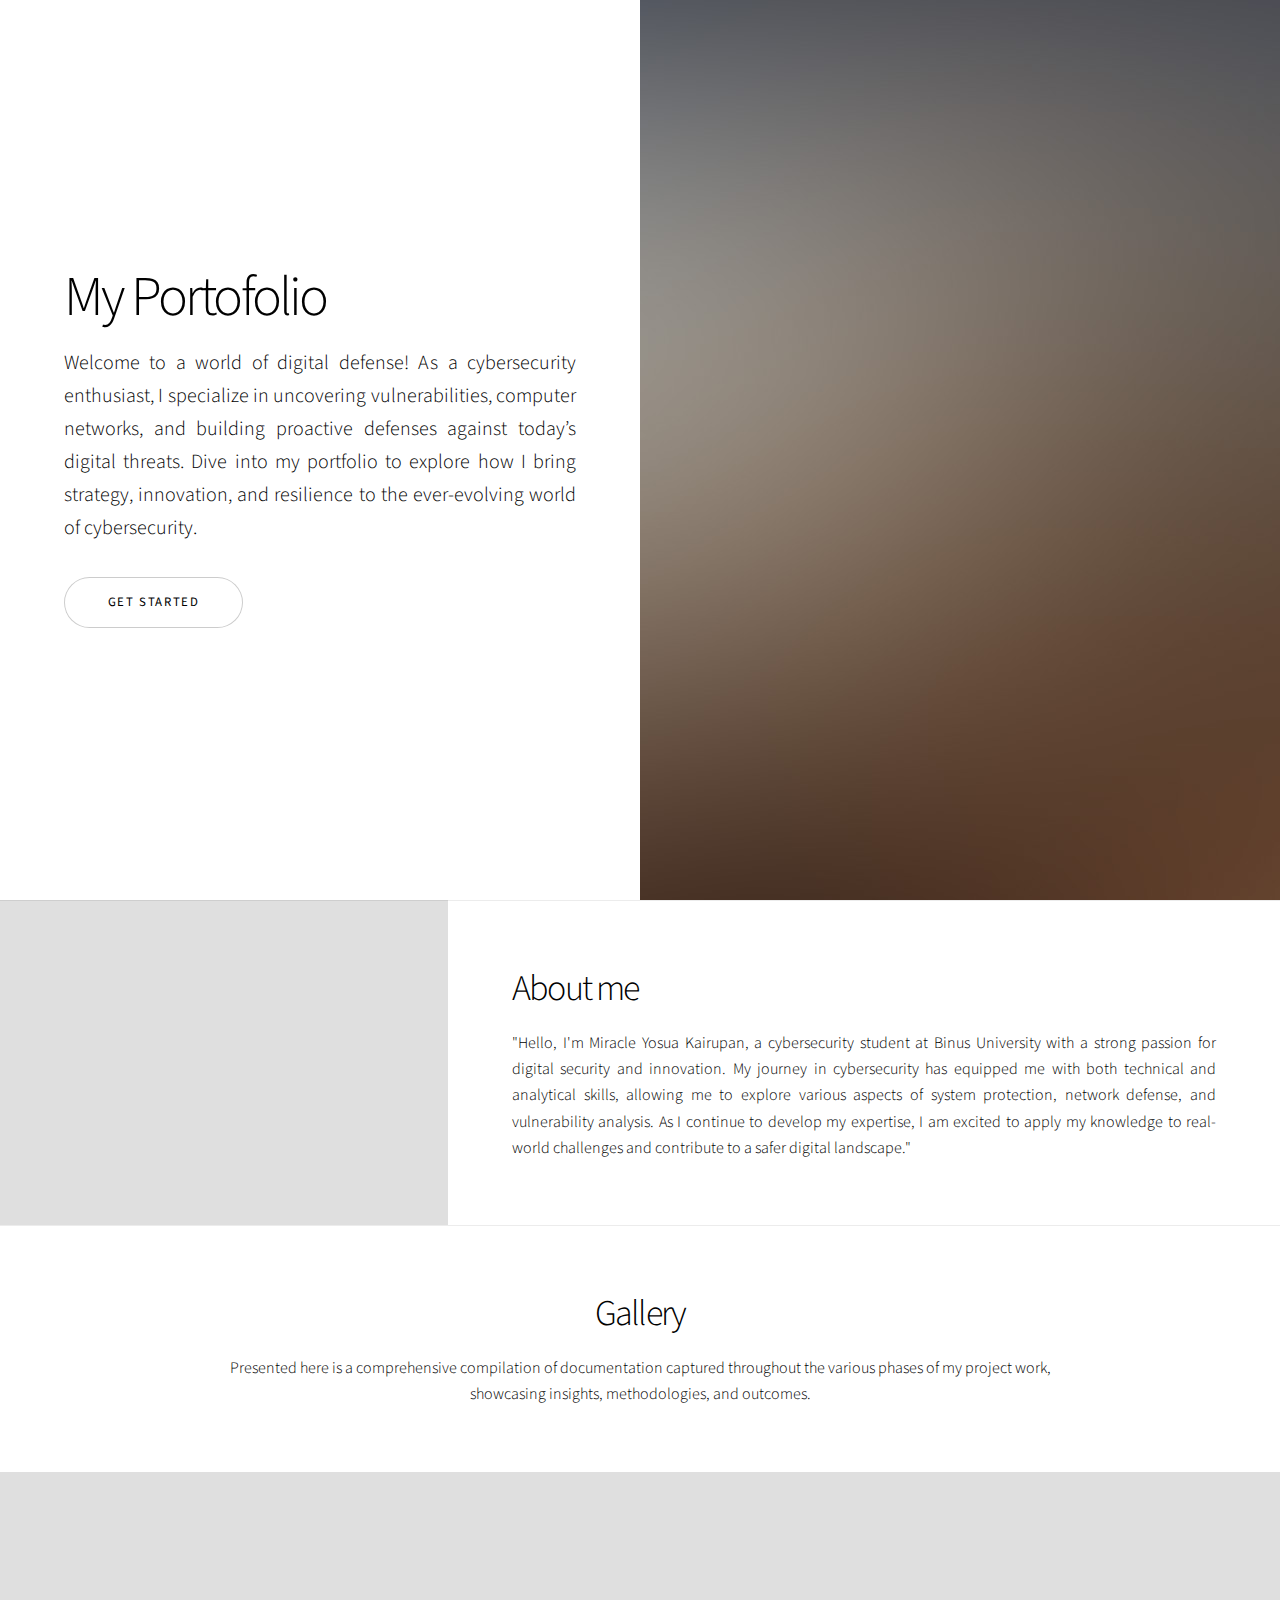
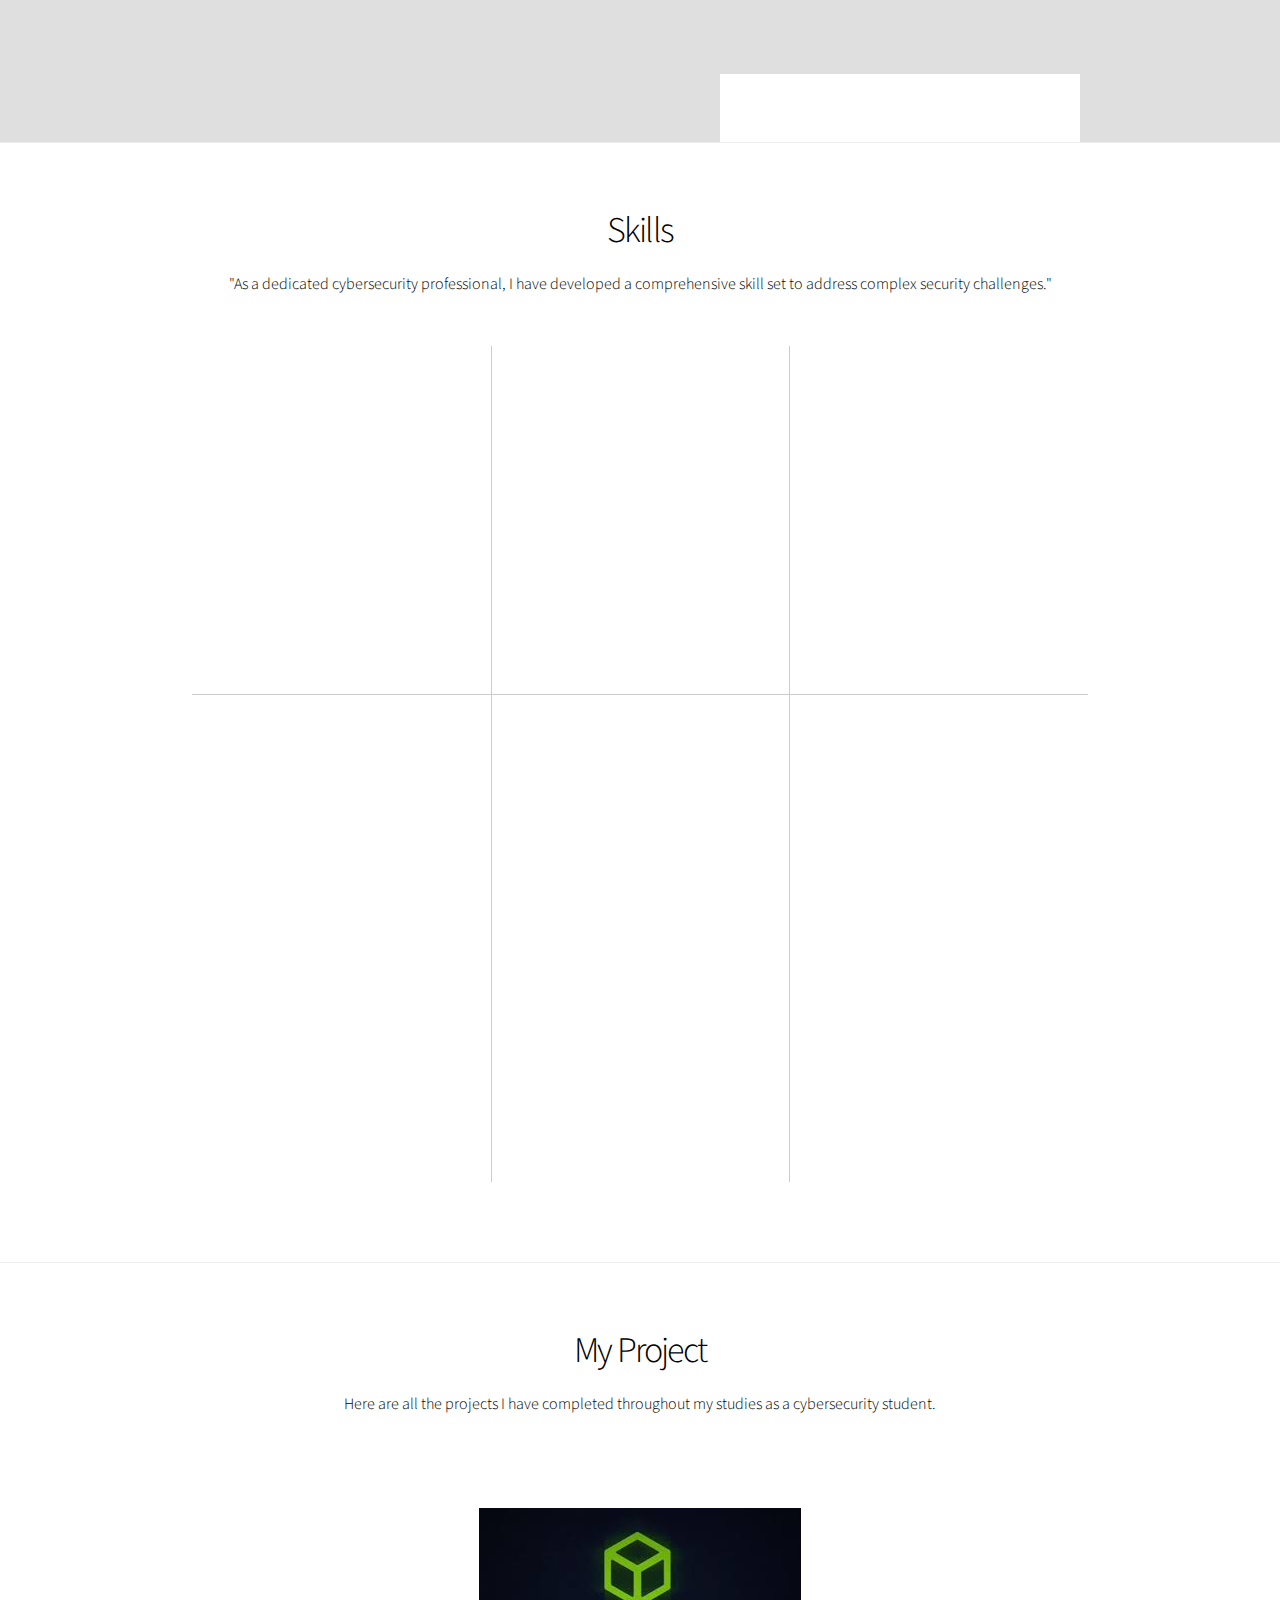
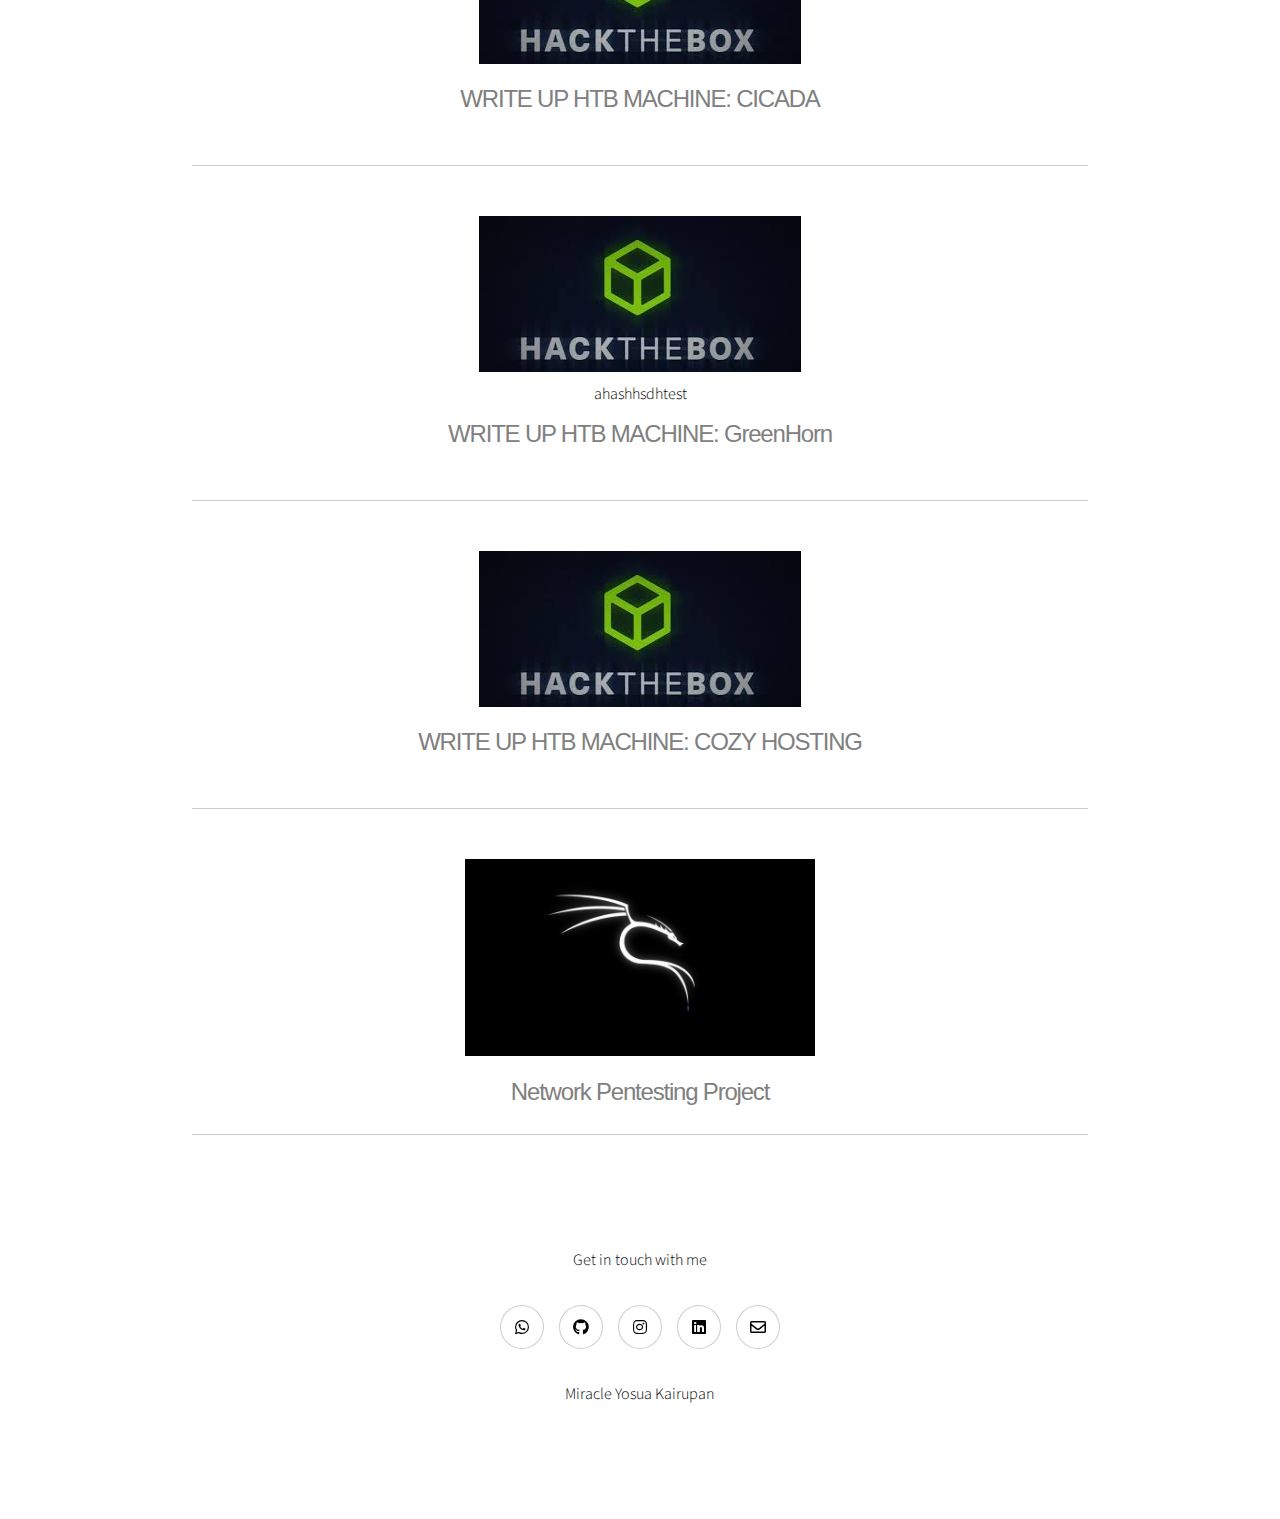
==== index.html @ b4f3b3ef "Update index.html" ====
<!DOCTYPE HTML>

<html>
	<head>
		<title>My Portofolio</title>
		<meta charset="utf-8" />
		<meta name="viewport" content="width=device-width, initial-scale=1, user-scalable=no" />
		<link rel="stylesheet" href="assets/css/main.css" />
		<noscript><link rel="stylesheet" href="assets/css/noscript.css" /></noscript>
	</head>
	<body class="is-preload">

		<!-- Wrapper -->
			<div id="wrapper" class="divided">

				<!-- Banner -->
					<section class="banner style1 orient-left content-align-left image-position-right fullscreen onload-image-fade-in onload-content-fade-right">
						<div class="content">
							<h1>My Portofolio</h1>
							<p class="major" style="text-align: justify;">Welcome to a world of digital defense! As a cybersecurity enthusiast, I specialize in uncovering vulnerabilities, computer networks, and building proactive defenses against today’s digital threats. Dive into my portfolio to explore how I bring strategy, innovation, and resilience to the ever-evolving world of cybersecurity.</p>
							<ul class="actions stacked">
								<li><a href="#first" class="button large wide smooth-scroll-middle">Get Started</a></li>
							</ul>
						</div>
						<div class="image">
							<img src="images/banner.jpg" alt="" />
						</div>
					</section>
					
				
				<!-- Spotlight -->
					<section class="spotlight style1 orient-right content-align-left image-position-center onscroll-image-fade-in" id="first">
						<div class="content">
							<h2>About me</h2>
							<p style="text-align: justify;">"Hello, I'm Miracle Yosua Kairupan, a cybersecurity student at Binus University with a strong passion for digital security and innovation. My journey in cybersecurity has equipped me with both technical and analytical skills, allowing me to explore various aspects of system protection, network defense, and vulnerability analysis. As I continue to develop my expertise, I am excited to apply my knowledge to real-world challenges and contribute to a safer digital landscape." </p>
							
						</div>
						<div class="image" >
							<img src="images/gallery/fulls/IMG_2057.jpeg" alt=""  style="width: 100%; height: 120% auto;"/>
						</div>
					</section>

				<!-- Spotlight
					<section class="spotlight style1 orient-left content-align-left image-position-center onscroll-image-fade-in">
						<div class="content">
							<h2>Spotlight</h2>
							<p>This is also a <strong>Spotlight</strong> element, and it's here because this demo would look a bit empty with just one spotlight. Like all spotlights, you can customize its <span class="demo-controls">appearance with a number of modifiers</span>, as well as assign it an optional <code>onload</code> or <code>onscroll</code> transition modifier (<a href="#reference-spotlight">details</a>).</p>
							<ul class="actions stacked">
								<li><a href="#" class="button">Learn More</a></li>
							</ul>
						</div>
						<div class="image">
							<img src="images/spotlight02.jpg" alt="" />
						</div>
					</section> -->

				<!-- Spotlight
					<section class="spotlight style1 orient-right content-align-left image-position-center onscroll-image-fade-in">
						<div class="content">
							<h2>Spotlight</h2>
							<p>And yes, this is another <strong>Spotlight</strong> element, and it's also here because I need to fill a bit of space. Naturally, like any other spotlight, you can customize its <span class="demo-controls">appearance with a number of modifiers</span>, as well as assign it an optional <code>onload</code> or <code>onscroll</code> transition modifier (<a href="#reference-spotlight">details</a>).</p>
							<ul class="actions stacked">
								<li><a href="#" class="button">Learn More</a></li>
							</ul>
						</div>
						<div class="image">
							<img src="images/spotlight03.jpg" alt="" />
						</div>
					</section> -->

				<!-- Gallery -->
					<section class="wrapper style1 align-center">
						<div class="inner">
							<h2>Gallery</h2>
							<p>Presented here is a comprehensive compilation of documentation captured throughout the various phases of my project work, showcasing insights, methodologies, and outcomes.</p>
						</div>

						<!-- Gallery -->
							<div class="gallery style2 medium lightbox onscroll-fade-in">
								<article>
									<a href="images/gallery/fulls/gallery1.jpg" class="image">
										<img src="images/gallery/fulls/gallery1.jpg" alt="" />
									</a>
									<div class="caption">
										<h3>Gelachi</h3>
										<p>Entrepreneur selling mochi gelato products</p>
										<ul class="actions fixed">
											<li><span class="button small">Details</span></li>
										</ul>
									</div>
								</article>
								<article>
									<a href="images/gallery/fulls/gallery2.jpg" class="image">
										<img src="images/gallery/fulls/gallery2.jpg" alt="" />
									</a>
									<div class="caption">
										<h3>Visit to an orphanage.</h3>
										<p>Visiting an orphanage as a form of community service.</p>
										<ul class="actions fixed">
											<li><span class="button small">Details</span></li>
										</ul>
									</div>
								</article>
								<article>
									<a href="images/gallery/fulls/gallery3.jpg" class="image">
										<img src="images/gallery/fulls/gallery3.jpg" alt="" />
									</a>
									<div class="caption">
										<h3>Company Visit</h3>
										<p>Company visit to a cybersecurity company</p>
										<ul class="actions fixed">
											<li><span class="button small">Details</span></li>
										</ul>
									</div>
								</article>
								<article>
									<a href="images/gallery/fulls/gallery4.jpg" class="image">
										<img src="images/gallery/fulls/gallery4.jpg" alt="" />
									</a>
									<div class="caption">
										<h3>Planting a tree</h3>
										<p>Planting trees as a form of love for nature and the community."</p>
										<ul class="actions fixed">
											<li><span class="button small">Details</span></li>
										</ul>
									</div>
								</article>
								<article>
									<a href="images/gallery/fulls/gallery5.jpg" class="image">
										<img src="images/gallery/fulls/gallery5.jpg" alt="" />
									</a>
									<div class="caption">
										<h3>Church service.</h3>
										<p>Serving in the church as a choir.</p>
										<ul class="actions fixed">
											<li><span class="button small">Details</span></li>
										</ul>
									</div>
								</article>
								<article>
									<a href="images/gallery/fulls/gallery6.jpg" class="image">
										<img src="images/gallery/fulls/gallery6.jpg" alt="" />
									</a>
									<div class="caption">
										<h3>Teaching</h3>
										<p>Teaching important values for future generations.</p>
										<ul class="actions fixed">
											<li><span class="button small">Details</span></li>
										</ul>
									</div>
								</article>
								<article>
									<a href="images/gallery/fulls/gallery7.jpg" class="image">
										<img src="images/gallery/fulls/gallery7.jpg" alt="" />
									</a>
									<div class="caption">
										<h3>Playing and learning together</h3>
										<p>Playing while instilling important moral values for the younger generation</p>
										<ul class="actions fixed">
											<li><span class="button small">Details</span></li>
										</ul>
									</div>
								</article>
								
								<article>
									<a href="images/gallery/fulls/gallery10.jpg" class="image">
										<img src="images/gallery/fulls/gallery10.jpg" alt="" />
									</a>
									<div class="caption">
										<h3>Bonding with friends from the CyberSecurity major</h3>
										<p>Engaging in bonding activities to strengthen the sense of solidarity among cybersecurity students</p>
										<ul class="actions fixed">
											<li><span class="button small">Details</span></li>
										</ul>
									</div>
								</article>

							</article>
								
														
								
								
							</div>

					</section>

				<!-- Items -->
					<section class="wrapper style1 align-center">
						<div class="inner">
							<h2>Skills</h2>
							<p>"As a dedicated cybersecurity professional, I have developed a comprehensive skill set to address complex security challenges."</p>
							<div class="items style1 medium onscroll-fade-in">

								<section>
									<span class="icon solid style2 major fa-desktop"></span>
									<h3>C,Python,Java language</h3>
									<p >"I possess strong proficiency in C, Java, and Python, leveraging these languages to develop efficient and robust solutions across various applications."</p>
								</section>
								<section>
									<span class="icon solid style2 major fa-cog"></span>
									<h3>Penetration Testing</h3>
									<p>"I have a proffesional skill in advanced penetration testing, effectively identifying and exploiting system vulnerabilities to strengthen security."</p>
								</section>
								<section>
									<span class="icon solid style2 major fa-wifi"></span>
									<h3>Network</h3>
									<p>"I have strong skills in computer network setup and a deep understanding of network operations, enabling me to design, implement, and manage complex systems effectively."</p>
								</section>
								<section>
									<span class="icon style2 major fa-gem"></span>
									<h3>Teamwork and Verbal Communication</h3>
									<p>"I excel in teamwork and verbal communication, effectively collaborating with diverse teams to achieve common goals. My ability to articulate ideas clearly and listen actively fosters a positive working environment, ensuring that all team members are engaged and valued in the decision-making process."</p>
								</section>
								<section>
									<span class="icon solid style2 major fa-save"></span>
									<h3>Software Security</h3>
									<p>"I possess strong skills and knowledge in software security, enabling me to assess, enhance, and safeguard software systems against potential threats effectively."</p>
								</section>
								<section>
									<span class="icon solid style2 major fa-chart-bar"></span>
									<h3>Project Management</h3>
									<p>"My expertise includes scope management, scheduling, resource allocation, and risk assessment. Additionally, i also have additional proficiency in communication, problem-solving, and adaptability, ensuring that teams stay aligned on goals, meet deadlines, and maintain budgets."</p>
								</section>
							</div>
						</div>
					</section>

				<!-- Additional Elements -->
					<section class="wrapper style1 align-center">
						<div class="inner">
							<h2>My Project</h2>
							<p>Here are all the projects I have completed throughout my studies as a cybersecurity student.</p>
							<div class="index align-left">
									<section>
						
										<div class="content">
											<div style="display: flex; flex-direction: column; align-items: center; padding: 10px; max-width: 100%;">
												<!-- htb cicada -->
												<a href="https://binusianorg-my.sharepoint.com/personal/miracle_kairupan_binus_ac_id/_layouts/15/guestaccess.aspx?share=EY-IX2ghVjpKp22mNHtfgX8B5BSy7SUT2Y-U6Cub_BLH_Q&e=fTLo5d" style="text-align: center;">
													<img style="width: 100%; max-width: 350px; height: auto;" src="images/gallery/fulls/download.jpeg" alt="">
												</a>
												<span style="margin-top: 10px; text-align: center;">
													<h2 style="color: gray; font-size: 24px; font-family: sans-serif; margin: 0;">WRITE UP HTB MACHINE: CICADA</h2>
												</span>
											</div>
										
											<hr>
											
											<div style="display: flex; flex-direction: column; align-items: center; padding: 10px; max-width: 100%;">
												<!-- htb greenhorn -->
												<a href="https://binusianorg-my.sharepoint.com/personal/miracle_kairupan_binus_ac_id/Documents/Netpentesting-project/AOL%20Network%20penetration%20testing%20Group%209-20241027101326.pdf?csf=1&web=1&e=ArAdVY" style="text-align: center;">
												<!-- change this^ -->
													<img style="width: 100%; max-width: 350px; height: auto;" src="images/gallery/fulls/download.jpeg" alt="">
												</a>
												<div>ahashhsdhtest</div>
												<span style="margin-top: 10px; text-align: center;">
													<h2 style="color: gray; font-size: 24px; font-family: sans-serif; margin: 0;">WRITE UP HTB MACHINE: GreenHorn</h2>
												</span>
											</div>

											<hr>
											
											<div style="display: flex; flex-direction: column; align-items: center; padding: 10px; max-width: 100%;">
												<!-- htb cozy -->
												<a href="https://binusianorg-my.sharepoint.com/personal/miracle_kairupan_binus_ac_id/Documents/WriteUp%20HTB/WriteUp%20Cozy%20Hosting%20ekel.pdf?csf=1&web=1&e=izm4UZ" style="text-align: center;">
												<!-- change this^ -->
													<img style="width: 100%; max-width: 350px; height: auto;" src="images/gallery/fulls/download.jpeg" alt="">
												</a>
												<span style="margin-top: 10px; text-align: center;">
													<h2 style="color: gray; font-size: 24px; font-family: sans-serif; margin: 0;">WRITE UP HTB MACHINE: COZY HOSTING</h2>
												</span>
											</div>
											
											<hr>
											
											<div style="display: flex; flex-direction: column; align-items: center; padding: 10px; max-width: 100%;">
												<!-- pentes -->
												<a href="https://binusianorg-my.sharepoint.com/personal/miracle_kairupan_binus_ac_id/Documents/Netpentesting-project/AOL%20Network%20penetration%20testing%20Group%209-20241027101326.pdf?csf=1&web=1&e=ArAdVY" style="text-align: center;">
												<!-- change this^ -->
													<img style="width: 100%; max-width: 350px; height: auto;" src="images/gallery/fulls/kali.jpg" alt="">
												</a>
												<span style="margin-top: 10px; text-align: center;">
													<h2 style="color: gray; font-size: 24px; font-family: sans-serif; margin: 0;">Network Pentesting Project</h2>
												</span>
											</div>
											
											
											

											
											
										</div>
									</section>

								

				<!-- Footer -->
					<footer class="wrapper style1 align-center">
						<div class="inner">
							<p>Get in touch with me</p>
							<ul class="icons">
								<li><a href="http://wa.me/6282312232326" class="icon brands style2 fa-whatsapp"><span class="label">Whatsapp</span></a></li>
								<li><a href="https://github.com/kudasekarat"class="icon brands style2 fa-github"><span class="label">Github</span></a></li>
								<li><a href="http://instagram.com/ekelkairupan" class="icon brands style2 fa-instagram"><span class="label">Instagram</span></a></li>
								<li><a href="https://id.linkedin.com/in/miracle-yosua-kairupan" class="icon brands style2 fa-linkedin"><span class="label">LinkedIn</span></a></li>
								<li><a href="https://mail.google.com/mail/?view=cm&fs=1&to=ekelcool08@gmail.com" class="icon style2 fa-envelope"><span class="label">Email</span></a></li>
							</ul>
							 <p>Miracle Yosua Kairupan</p>
						</div>
					</footer>

			</div>

		<!-- Scripts -->
			<script src="assets/js/jquery.min.js"></script>
			<script src="assets/js/jquery.scrollex.min.js"></script>
			<script src="assets/js/jquery.scrolly.min.js"></script>
			<script src="assets/js/browser.min.js"></script>
			<script src="assets/js/breakpoints.min.js"></script>
			<script src="assets/js/util.js"></script>
			<script src="assets/js/main.js"></script>

		<!-- Note: Only needed for demo purposes. Delete for production sites. -->
			<script src="assets/js/demo.js"></script>

	</body>
</html>
---- assets/css/main.css ----
@import url(fontawesome-all.min.css);
@import url("https://fonts.googleapis.com/css?family=Source+Sans+Pro:300,300i,400,400i");

/*
	Story by HTML5 UP
	html5up.net | @ajlkn
	Free for personal and commercial use under the CCA 3.0 license (html5up.net/license)
*/

html, body, div, span, applet, object,
iframe, h1, h2, h3, h4, h5, h6, p, blockquote,
pre, a, abbr, acronym, address, big, cite,
code, del, dfn, em, img, ins, kbd, q, s, samp,
small, strike, strong, sub, sup, tt, var, b,
u, i, center, dl, dt, dd, ol, ul, li, fieldset,
form, label, legend, table, caption, tbody,
tfoot, thead, tr, th, td, article, aside,
canvas, details, embed, figure, figcaption,
footer, header, hgroup, menu, nav, output, ruby,
section, summary, time, mark, audio, video {
	margin: 0;
	padding: 0;
	border: 0;
	font-size: 100%;
	font: inherit;
	vertical-align: baseline;}

article, aside, details, figcaption, figure,
footer, header, hgroup, menu, nav, section {
	display: block;}

body {
	line-height: 1;
}

ol, ul {
	list-style: none;
}

blockquote, q {
	quotes: none;
}

	blockquote:before, blockquote:after, q:before, q:after {
		content: '';
		content: none;
	}

table {
	border-collapse: collapse;
	border-spacing: 0;
}

body {
	-webkit-text-size-adjust: none;
}

mark {
	background-color: transparent;
	color: inherit;
}

input::-moz-focus-inner {
	border: 0;
	padding: 0;
}

input, select, textarea {
	-moz-appearance: none;
	-webkit-appearance: none;
	-ms-appearance: none;
	appearance: none;
}

/* Basic */

	@-ms-viewport {
		width: device-width;
	}

	body {
		-ms-overflow-style: scrollbar;
	}

	@media screen and (max-width: 480px) {

		html, body {
			min-width: 320px;
		}

	}

	html {
		box-sizing: border-box;
	}

	*, *:before, *:after {
		box-sizing: inherit;
	}

	body {
		background: #ffffff;
	}

		body.is-preload *, body.is-preload *:before, body.is-preload *:after {
			-moz-animation: none !important;
			-webkit-animation: none !important;
			-ms-animation: none !important;
			animation: none !important;
			-moz-transition: none !important;
			-webkit-transition: none !important;
			-ms-transition: none !important;
			transition: none !important;
		}

/* Type */

	html {
		font-size: 18pt;
	}

		@media screen and (max-width: 1680px) {

			html {
				font-size: 14pt;
			}

		}

		@media screen and (max-width: 1280px) {

			html {
				font-size: 12pt;
			}

		}

		@media screen and (max-width: 736px) {

			html {
				font-size: 11pt;
			}

		}

		@media screen and (max-width: 360px) {

			html {
				font-size: 10pt;
			}

		}

	body {
		background-color: #ffffff;
		color: #000000;
	}

	body, input, select, textarea {
		font-family: "Source Sans Pro", Helvetica, sans-serif;
		font-size: 1rem;
		font-weight: 300;
		line-height: 1.65;
	}

	a {
		-moz-transition: color 0.2s ease-in-out;
		-webkit-transition: color 0.2s ease-in-out;
		-ms-transition: color 0.2s ease-in-out;
		transition: color 0.2s ease-in-out;
		text-decoration: underline;
	}

		a:hover {
			text-decoration: none;
		}

	strong, b {
		font-weight: 400;
	}

	em, i {
		font-style: italic;
	}

	p {
		margin: 0 0 2rem 0;
	}

		p.major {
			font-size: 1.25rem;
		}

	h1, h2, h3, h4, h5, h6 {
		font-weight: 300;
		line-height: 1.375;
		letter-spacing: -0.05em;
		margin: 0 0 1rem 0;
	}

		h1 a, h2 a, h3 a, h4 a, h5 a, h6 a {
			color: inherit;
			text-decoration: none;
		}

	h1 {
		font-size: 3.5rem;
		line-height: 1.2;
	}

	h2 {
		font-size: 2.25rem;
	}

	h3 {
		font-size: 1.5rem;
	}

	h4 {
		font-size: 1.1rem;
	}

	h5 {
		font-size: 0.9rem;
	}

	h6 {
		font-size: 0.7rem;
	}

	sub {
		font-size: 0.8rem;
		position: relative;
		top: 0.5rem;
	}

	sup {
		font-size: 0.8rem;
		position: relative;
		top: -0.5rem;
	}

	blockquote {
		border-left: solid 4px;
		font-style: italic;
		margin: 0 0 2rem 0;
		padding: 0.5rem 0 0.5rem 2rem;
	}

	code {
		border-radius: 4px;
		font-family: "Courier New", monospace;
		font-size: 0.9em;
		margin: 0 0.25rem;
		padding: 0.25rem 0.325rem;
	}

	pre {
		-webkit-overflow-scrolling: touch;
		font-family: "Courier New", monospace;
		font-size: 0.9em;
		margin: 0 0 2rem 0;
	}

		pre code {
			display: block;
			line-height: 1.5;
			padding: 0.75rem 1rem;
			overflow-x: auto;
		}

	hr {
		border: 0;
		border-bottom: solid 1px;
		margin: 2.5rem 0;
	}

		hr.major {
			margin: 3.5rem 0;
		}

	.align-left {
		text-align: left;
	}

	.align-center {
		text-align: center;
	}

	.align-right {
		text-align: right;
	}

	@media screen and (max-width: 736px) {

		p.major {
			font-size: 1.1rem;
		}

		h1 {
			font-size: 2.5rem;
		}

		h2 {
			font-size: 2rem;
		}

		h3 {
			font-size: 1.25rem;
		}

		h4 {
			font-size: 1rem;
		}

	}

	input, select, textarea {
		color: #000000;
	}

	a {
		color: #000000;
	}

		a:hover {
			color: #47D3E5;
		}

	strong, b {
		color: #000000;
	}

	h1, h2, h3, h4, h5, h6 {
		color: #000000;
	}

	blockquote {
		border-left-color: rgba(0, 0, 0, 0.2);
	}

	code {
		background: rgba(0, 0, 0, 0.05);
		border-color: rgba(0, 0, 0, 0.2);
	}

	hr {
		border-bottom-color: rgba(0, 0, 0, 0.2);
	}

/* Row */

	.row {
		display: flex;
		flex-wrap: wrap;
		box-sizing: border-box;
		align-items: stretch;
	}

		.row > * {
			box-sizing: border-box;
		}

		.row.gtr-uniform > * > :last-child {
			margin-bottom: 0;
		}

		.row.aln-left {
			justify-content: flex-start;
		}

		.row.aln-center {
			justify-content: center;
		}

		.row.aln-right {
			justify-content: flex-end;
		}

		.row.aln-top {
			align-items: flex-start;
		}

		.row.aln-middle {
			align-items: center;
		}

		.row.aln-bottom {
			align-items: flex-end;
		}

		.row > .imp {
			order: -1;
		}

		.row > .col-1 {
			width: 8.33333%;
		}

		.row > .off-1 {
			margin-left: 8.33333%;
		}

		.row > .col-2 {
			width: 16.66667%;
		}

		.row > .off-2 {
			margin-left: 16.66667%;
		}

		.row > .col-3 {
			width: 25%;
		}

		.row > .off-3 {
			margin-left: 25%;
		}

		.row > .col-4 {
			width: 33.33333%;
		}

		.row > .off-4 {
			margin-left: 33.33333%;
		}

		.row > .col-5 {
			width: 41.66667%;
		}

		.row > .off-5 {
			margin-left: 41.66667%;
		}

		.row > .col-6 {
			width: 50%;
		}

		.row > .off-6 {
			margin-left: 50%;
		}

		.row > .col-7 {
			width: 58.33333%;
		}

		.row > .off-7 {
			margin-left: 58.33333%;
		}

		.row > .col-8 {
			width: 66.66667%;
		}

		.row > .off-8 {
			margin-left: 66.66667%;
		}

		.row > .col-9 {
			width: 75%;
		}

		.row > .off-9 {
			margin-left: 75%;
		}

		.row > .col-10 {
			width: 83.33333%;
		}

		.row > .off-10 {
			margin-left: 83.33333%;
		}

		.row > .col-11 {
			width: 91.66667%;
		}

		.row > .off-11 {
			margin-left: 91.66667%;
		}

		.row > .col-12 {
			width: 100%;
		}

		.row > .off-12 {
			margin-left: 100%;
		}

		.row.gtr-0 {
			margin-top: 0;
			margin-left: 0rem;
		}

			.row.gtr-0 > * {
				padding: 0 0 0 0rem;
			}

			.row.gtr-0.gtr-uniform {
				margin-top: 0rem;
			}

				.row.gtr-0.gtr-uniform > * {
					padding-top: 0rem;
				}

		.row.gtr-25 {
			margin-top: 0;
			margin-left: -0.5rem;
		}

			.row.gtr-25 > * {
				padding: 0 0 0 0.5rem;
			}

			.row.gtr-25.gtr-uniform {
				margin-top: -0.5rem;
			}

				.row.gtr-25.gtr-uniform > * {
					padding-top: 0.5rem;
				}

		.row.gtr-50 {
			margin-top: 0;
			margin-left: -1rem;
		}

			.row.gtr-50 > * {
				padding: 0 0 0 1rem;
			}

			.row.gtr-50.gtr-uniform {
				margin-top: -1rem;
			}

				.row.gtr-50.gtr-uniform > * {
					padding-top: 1rem;
				}

		.row {
			margin-top: 0;
			margin-left: -2rem;
		}

			.row > * {
				padding: 0 0 0 2rem;
			}

			.row.gtr-uniform {
				margin-top: -2rem;
			}

				.row.gtr-uniform > * {
					padding-top: 2rem;
				}

		.row.gtr-150 {
			margin-top: 0;
			margin-left: -3rem;
		}

			.row.gtr-150 > * {
				padding: 0 0 0 3rem;
			}

			.row.gtr-150.gtr-uniform {
				margin-top: -3rem;
			}

				.row.gtr-150.gtr-uniform > * {
					padding-top: 3rem;
				}

		.row.gtr-200 {
			margin-top: 0;
			margin-left: -4rem;
		}

			.row.gtr-200 > * {
				padding: 0 0 0 4rem;
			}

			.row.gtr-200.gtr-uniform {
				margin-top: -4rem;
			}

				.row.gtr-200.gtr-uniform > * {
					padding-top: 4rem;
				}

		@media screen and (max-width: 1680px) {

			.row {
				display: flex;
				flex-wrap: wrap;
				box-sizing: border-box;
				align-items: stretch;
			}

				.row > * {
					box-sizing: border-box;
				}

				.row.gtr-uniform > * > :last-child {
					margin-bottom: 0;
				}

				.row.aln-left {
					justify-content: flex-start;
				}

				.row.aln-center {
					justify-content: center;
				}

				.row.aln-right {
					justify-content: flex-end;
				}

				.row.aln-top {
					align-items: flex-start;
				}

				.row.aln-middle {
					align-items: center;
				}

				.row.aln-bottom {
					align-items: flex-end;
				}

				.row > .imp-xlarge {
					order: -1;
				}

				.row > .col-1-xlarge {
					width: 8.33333%;
				}

				.row > .off-1-xlarge {
					margin-left: 8.33333%;
				}

				.row > .col-2-xlarge {
					width: 16.66667%;
				}

				.row > .off-2-xlarge {
					margin-left: 16.66667%;
				}

				.row > .col-3-xlarge {
					width: 25%;
				}

				.row > .off-3-xlarge {
					margin-left: 25%;
				}

				.row > .col-4-xlarge {
					width: 33.33333%;
				}

				.row > .off-4-xlarge {
					margin-left: 33.33333%;
				}

				.row > .col-5-xlarge {
					width: 41.66667%;
				}

				.row > .off-5-xlarge {
					margin-left: 41.66667%;
				}

				.row > .col-6-xlarge {
					width: 50%;
				}

				.row > .off-6-xlarge {
					margin-left: 50%;
				}

				.row > .col-7-xlarge {
					width: 58.33333%;
				}

				.row > .off-7-xlarge {
					margin-left: 58.33333%;
				}

				.row > .col-8-xlarge {
					width: 66.66667%;
				}

				.row > .off-8-xlarge {
					margin-left: 66.66667%;
				}

				.row > .col-9-xlarge {
					width: 75%;
				}

				.row > .off-9-xlarge {
					margin-left: 75%;
				}

				.row > .col-10-xlarge {
					width: 83.33333%;
				}

				.row > .off-10-xlarge {
					margin-left: 83.33333%;
				}

				.row > .col-11-xlarge {
					width: 91.66667%;
				}

				.row > .off-11-xlarge {
					margin-left: 91.66667%;
				}

				.row > .col-12-xlarge {
					width: 100%;
				}

				.row > .off-12-xlarge {
					margin-left: 100%;
				}

				.row.gtr-0 {
					margin-top: 0;
					margin-left: 0rem;
				}

					.row.gtr-0 > * {
						padding: 0 0 0 0rem;
					}

					.row.gtr-0.gtr-uniform {
						margin-top: 0rem;
					}

						.row.gtr-0.gtr-uniform > * {
							padding-top: 0rem;
						}

				.row.gtr-25 {
					margin-top: 0;
					margin-left: -0.5rem;
				}

					.row.gtr-25 > * {
						padding: 0 0 0 0.5rem;
					}

					.row.gtr-25.gtr-uniform {
						margin-top: -0.5rem;
					}

						.row.gtr-25.gtr-uniform > * {
							padding-top: 0.5rem;
						}

				.row.gtr-50 {
					margin-top: 0;
					margin-left: -1rem;
				}

					.row.gtr-50 > * {
						padding: 0 0 0 1rem;
					}

					.row.gtr-50.gtr-uniform {
						margin-top: -1rem;
					}

						.row.gtr-50.gtr-uniform > * {
							padding-top: 1rem;
						}

				.row {
					margin-top: 0;
					margin-left: -2rem;
				}

					.row > * {
						padding: 0 0 0 2rem;
					}

					.row.gtr-uniform {
						margin-top: -2rem;
					}

						.row.gtr-uniform > * {
							padding-top: 2rem;
						}

				.row.gtr-150 {
					margin-top: 0;
					margin-left: -3rem;
				}

					.row.gtr-150 > * {
						padding: 0 0 0 3rem;
					}

					.row.gtr-150.gtr-uniform {
						margin-top: -3rem;
					}

						.row.gtr-150.gtr-uniform > * {
							padding-top: 3rem;
						}

				.row.gtr-200 {
					margin-top: 0;
					margin-left: -4rem;
				}

					.row.gtr-200 > * {
						padding: 0 0 0 4rem;
					}

					.row.gtr-200.gtr-uniform {
						margin-top: -4rem;
					}

						.row.gtr-200.gtr-uniform > * {
							padding-top: 4rem;
						}

		}

		@media screen and (max-width: 1280px) {

			.row {
				display: flex;
				flex-wrap: wrap;
				box-sizing: border-box;
				align-items: stretch;
			}

				.row > * {
					box-sizing: border-box;
				}

				.row.gtr-uniform > * > :last-child {
					margin-bottom: 0;
				}

				.row.aln-left {
					justify-content: flex-start;
				}

				.row.aln-center {
					justify-content: center;
				}

				.row.aln-right {
					justify-content: flex-end;
				}

				.row.aln-top {
					align-items: flex-start;
				}

				.row.aln-middle {
					align-items: center;
				}

				.row.aln-bottom {
					align-items: flex-end;
				}

				.row > .imp-large {
					order: -1;
				}

				.row > .col-1-large {
					width: 8.33333%;
				}

				.row > .off-1-large {
					margin-left: 8.33333%;
				}

				.row > .col-2-large {
					width: 16.66667%;
				}

				.row > .off-2-large {
					margin-left: 16.66667%;
				}

				.row > .col-3-large {
					width: 25%;
				}

				.row > .off-3-large {
					margin-left: 25%;
				}

				.row > .col-4-large {
					width: 33.33333%;
				}

				.row > .off-4-large {
					margin-left: 33.33333%;
				}

				.row > .col-5-large {
					width: 41.66667%;
				}

				.row > .off-5-large {
					margin-left: 41.66667%;
				}

				.row > .col-6-large {
					width: 50%;
				}

				.row > .off-6-large {
					margin-left: 50%;
				}

				.row > .col-7-large {
					width: 58.33333%;
				}

				.row > .off-7-large {
					margin-left: 58.33333%;
				}

				.row > .col-8-large {
					width: 66.66667%;
				}

				.row > .off-8-large {
					margin-left: 66.66667%;
				}

				.row > .col-9-large {
					width: 75%;
				}

				.row > .off-9-large {
					margin-left: 75%;
				}

				.row > .col-10-large {
					width: 83.33333%;
				}

				.row > .off-10-large {
					margin-left: 83.33333%;
				}

				.row > .col-11-large {
					width: 91.66667%;
				}

				.row > .off-11-large {
					margin-left: 91.66667%;
				}

				.row > .col-12-large {
					width: 100%;
				}

				.row > .off-12-large {
					margin-left: 100%;
				}

				.row.gtr-0 {
					margin-top: 0;
					margin-left: 0rem;
				}

					.row.gtr-0 > * {
						padding: 0 0 0 0rem;
					}

					.row.gtr-0.gtr-uniform {
						margin-top: 0rem;
					}

						.row.gtr-0.gtr-uniform > * {
							padding-top: 0rem;
						}

				.row.gtr-25 {
					margin-top: 0;
					margin-left: -0.5rem;
				}

					.row.gtr-25 > * {
						padding: 0 0 0 0.5rem;
					}

					.row.gtr-25.gtr-uniform {
						margin-top: -0.5rem;
					}

						.row.gtr-25.gtr-uniform > * {
							padding-top: 0.5rem;
						}

				.row.gtr-50 {
					margin-top: 0;
					margin-left: -1rem;
				}

					.row.gtr-50 > * {
						padding: 0 0 0 1rem;
					}

					.row.gtr-50.gtr-uniform {
						margin-top: -1rem;
					}

						.row.gtr-50.gtr-uniform > * {
							padding-top: 1rem;
						}

				.row {
					margin-top: 0;
					margin-left: -2rem;
				}

					.row > * {
						padding: 0 0 0 2rem;
					}

					.row.gtr-uniform {
						margin-top: -2rem;
					}

						.row.gtr-uniform > * {
							padding-top: 2rem;
						}

				.row.gtr-150 {
					margin-top: 0;
					margin-left: -3rem;
				}

					.row.gtr-150 > * {
						padding: 0 0 0 3rem;
					}

					.row.gtr-150.gtr-uniform {
						margin-top: -3rem;
					}

						.row.gtr-150.gtr-uniform > * {
							padding-top: 3rem;
						}

				.row.gtr-200 {
					margin-top: 0;
					margin-left: -4rem;
				}

					.row.gtr-200 > * {
						padding: 0 0 0 4rem;
					}

					.row.gtr-200.gtr-uniform {
						margin-top: -4rem;
					}

						.row.gtr-200.gtr-uniform > * {
							padding-top: 4rem;
						}

		}

		@media screen and (max-width: 980px) {

			.row {
				display: flex;
				flex-wrap: wrap;
				box-sizing: border-box;
				align-items: stretch;
			}

				.row > * {
					box-sizing: border-box;
				}

				.row.gtr-uniform > * > :last-child {
					margin-bottom: 0;
				}

				.row.aln-left {
					justify-content: flex-start;
				}

				.row.aln-center {
					justify-content: center;
				}

				.row.aln-right {
					justify-content: flex-end;
				}

				.row.aln-top {
					align-items: flex-start;
				}

				.row.aln-middle {
					align-items: center;
				}

				.row.aln-bottom {
					align-items: flex-end;
				}

				.row > .imp-medium {
					order: -1;
				}

				.row > .col-1-medium {
					width: 8.33333%;
				}

				.row > .off-1-medium {
					margin-left: 8.33333%;
				}

				.row > .col-2-medium {
					width: 16.66667%;
				}

				.row > .off-2-medium {
					margin-left: 16.66667%;
				}

				.row > .col-3-medium {
					width: 25%;
				}

				.row > .off-3-medium {
					margin-left: 25%;
				}

				.row > .col-4-medium {
					width: 33.33333%;
				}

				.row > .off-4-medium {
					margin-left: 33.33333%;
				}

				.row > .col-5-medium {
					width: 41.66667%;
				}

				.row > .off-5-medium {
					margin-left: 41.66667%;
				}

				.row > .col-6-medium {
					width: 50%;
				}

				.row > .off-6-medium {
					margin-left: 50%;
				}

				.row > .col-7-medium {
					width: 58.33333%;
				}

				.row > .off-7-medium {
					margin-left: 58.33333%;
				}

				.row > .col-8-medium {
					width: 66.66667%;
				}

				.row > .off-8-medium {
					margin-left: 66.66667%;
				}

				.row > .col-9-medium {
					width: 75%;
				}

				.row > .off-9-medium {
					margin-left: 75%;
				}

				.row > .col-10-medium {
					width: 83.33333%;
				}

				.row > .off-10-medium {
					margin-left: 83.33333%;
				}

				.row > .col-11-medium {
					width: 91.66667%;
				}

				.row > .off-11-medium {
					margin-left: 91.66667%;
				}

				.row > .col-12-medium {
					width: 100%;
				}

				.row > .off-12-medium {
					margin-left: 100%;
				}

				.row.gtr-0 {
					margin-top: 0;
					margin-left: 0rem;
				}

					.row.gtr-0 > * {
						padding: 0 0 0 0rem;
					}

					.row.gtr-0.gtr-uniform {
						margin-top: 0rem;
					}

						.row.gtr-0.gtr-uniform > * {
							padding-top: 0rem;
						}

				.row.gtr-25 {
					margin-top: 0;
					margin-left: -0.5rem;
				}

					.row.gtr-25 > * {
						padding: 0 0 0 0.5rem;
					}

					.row.gtr-25.gtr-uniform {
						margin-top: -0.5rem;
					}

						.row.gtr-25.gtr-uniform > * {
							padding-top: 0.5rem;
						}

				.row.gtr-50 {
					margin-top: 0;
					margin-left: -1rem;
				}

					.row.gtr-50 > * {
						padding: 0 0 0 1rem;
					}

					.row.gtr-50.gtr-uniform {
						margin-top: -1rem;
					}

						.row.gtr-50.gtr-uniform > * {
							padding-top: 1rem;
						}

				.row {
					margin-top: 0;
					margin-left: -2rem;
				}

					.row > * {
						padding: 0 0 0 2rem;
					}

					.row.gtr-uniform {
						margin-top: -2rem;
					}

						.row.gtr-uniform > * {
							padding-top: 2rem;
						}

				.row.gtr-150 {
					margin-top: 0;
					margin-left: -3rem;
				}

					.row.gtr-150 > * {
						padding: 0 0 0 3rem;
					}

					.row.gtr-150.gtr-uniform {
						margin-top: -3rem;
					}

						.row.gtr-150.gtr-uniform > * {
							padding-top: 3rem;
						}

				.row.gtr-200 {
					margin-top: 0;
					margin-left: -4rem;
				}

					.row.gtr-200 > * {
						padding: 0 0 0 4rem;
					}

					.row.gtr-200.gtr-uniform {
						margin-top: -4rem;
					}

						.row.gtr-200.gtr-uniform > * {
							padding-top: 4rem;
						}

		}

		@media screen and (max-width: 736px) {

			.row {
				display: flex;
				flex-wrap: wrap;
				box-sizing: border-box;
				align-items: stretch;
			}

				.row > * {
					box-sizing: border-box;
				}

				.row.gtr-uniform > * > :last-child {
					margin-bottom: 0;
				}

				.row.aln-left {
					justify-content: flex-start;
				}

				.row.aln-center {
					justify-content: center;
				}

				.row.aln-right {
					justify-content: flex-end;
				}

				.row.aln-top {
					align-items: flex-start;
				}

				.row.aln-middle {
					align-items: center;
				}

				.row.aln-bottom {
					align-items: flex-end;
				}

				.row > .imp-small {
					order: -1;
				}

				.row > .col-1-small {
					width: 8.33333%;
				}

				.row > .off-1-small {
					margin-left: 8.33333%;
				}

				.row > .col-2-small {
					width: 16.66667%;
				}

				.row > .off-2-small {
					margin-left: 16.66667%;
				}

				.row > .col-3-small {
					width: 25%;
				}

				.row > .off-3-small {
					margin-left: 25%;
				}

				.row > .col-4-small {
					width: 33.33333%;
				}

				.row > .off-4-small {
					margin-left: 33.33333%;
				}

				.row > .col-5-small {
					width: 41.66667%;
				}

				.row > .off-5-small {
					margin-left: 41.66667%;
				}

				.row > .col-6-small {
					width: 50%;
				}

				.row > .off-6-small {
					margin-left: 50%;
				}

				.row > .col-7-small {
					width: 58.33333%;
				}

				.row > .off-7-small {
					margin-left: 58.33333%;
				}

				.row > .col-8-small {
					width: 66.66667%;
				}

				.row > .off-8-small {
					margin-left: 66.66667%;
				}

				.row > .col-9-small {
					width: 75%;
				}

				.row > .off-9-small {
					margin-left: 75%;
				}

				.row > .col-10-small {
					width: 83.33333%;
				}

				.row > .off-10-small {
					margin-left: 83.33333%;
				}

				.row > .col-11-small {
					width: 91.66667%;
				}

				.row > .off-11-small {
					margin-left: 91.66667%;
				}

				.row > .col-12-small {
					width: 100%;
				}

				.row > .off-12-small {
					margin-left: 100%;
				}

				.row.gtr-0 {
					margin-top: 0;
					margin-left: 0rem;
				}

					.row.gtr-0 > * {
						padding: 0 0 0 0rem;
					}

					.row.gtr-0.gtr-uniform {
						margin-top: 0rem;
					}

						.row.gtr-0.gtr-uniform > * {
							padding-top: 0rem;
						}

				.row.gtr-25 {
					margin-top: 0;
					margin-left: -0.5rem;
				}

					.row.gtr-25 > * {
						padding: 0 0 0 0.5rem;
					}

					.row.gtr-25.gtr-uniform {
						margin-top: -0.5rem;
					}

						.row.gtr-25.gtr-uniform > * {
							padding-top: 0.5rem;
						}

				.row.gtr-50 {
					margin-top: 0;
					margin-left: -1rem;
				}

					.row.gtr-50 > * {
						padding: 0 0 0 1rem;
					}

					.row.gtr-50.gtr-uniform {
						margin-top: -1rem;
					}

						.row.gtr-50.gtr-uniform > * {
							padding-top: 1rem;
						}

				.row {
					margin-top: 0;
					margin-left: -2rem;
				}

					.row > * {
						padding: 0 0 0 2rem;
					}

					.row.gtr-uniform {
						margin-top: -2rem;
					}

						.row.gtr-uniform > * {
							padding-top: 2rem;
						}

				.row.gtr-150 {
					margin-top: 0;
					margin-left: -3rem;
				}

					.row.gtr-150 > * {
						padding: 0 0 0 3rem;
					}

					.row.gtr-150.gtr-uniform {
						margin-top: -3rem;
					}

						.row.gtr-150.gtr-uniform > * {
							padding-top: 3rem;
						}

				.row.gtr-200 {
					margin-top: 0;
					margin-left: -4rem;
				}

					.row.gtr-200 > * {
						padding: 0 0 0 4rem;
					}

					.row.gtr-200.gtr-uniform {
						margin-top: -4rem;
					}

						.row.gtr-200.gtr-uniform > * {
							padding-top: 4rem;
						}

		}

		@media screen and (max-width: 480px) {

			.row {
				display: flex;
				flex-wrap: wrap;
				box-sizing: border-box;
				align-items: stretch;
			}

				.row > * {
					box-sizing: border-box;
				}

				.row.gtr-uniform > * > :last-child {
					margin-bottom: 0;
				}

				.row.aln-left {
					justify-content: flex-start;
				}

				.row.aln-center {
					justify-content: center;
				}

				.row.aln-right {
					justify-content: flex-end;
				}

				.row.aln-top {
					align-items: flex-start;
				}

				.row.aln-middle {
					align-items: center;
				}

				.row.aln-bottom {
					align-items: flex-end;
				}

				.row > .imp-xsmall {
					order: -1;
				}

				.row > .col-1-xsmall {
					width: 8.33333%;
				}

				.row > .off-1-xsmall {
					margin-left: 8.33333%;
				}

				.row > .col-2-xsmall {
					width: 16.66667%;
				}

				.row > .off-2-xsmall {
					margin-left: 16.66667%;
				}

				.row > .col-3-xsmall {
					width: 25%;
				}

				.row > .off-3-xsmall {
					margin-left: 25%;
				}

				.row > .col-4-xsmall {
					width: 33.33333%;
				}

				.row > .off-4-xsmall {
					margin-left: 33.33333%;
				}

				.row > .col-5-xsmall {
					width: 41.66667%;
				}

				.row > .off-5-xsmall {
					margin-left: 41.66667%;
				}

				.row > .col-6-xsmall {
					width: 50%;
				}

				.row > .off-6-xsmall {
					margin-left: 50%;
				}

				.row > .col-7-xsmall {
					width: 58.33333%;
				}

				.row > .off-7-xsmall {
					margin-left: 58.33333%;
				}

				.row > .col-8-xsmall {
					width: 66.66667%;
				}

				.row > .off-8-xsmall {
					margin-left: 66.66667%;
				}

				.row > .col-9-xsmall {
					width: 75%;
				}

				.row > .off-9-xsmall {
					margin-left: 75%;
				}

				.row > .col-10-xsmall {
					width: 83.33333%;
				}

				.row > .off-10-xsmall {
					margin-left: 83.33333%;
				}

				.row > .col-11-xsmall {
					width: 91.66667%;
				}

				.row > .off-11-xsmall {
					margin-left: 91.66667%;
				}

				.row > .col-12-xsmall {
					width: 100%;
				}

				.row > .off-12-xsmall {
					margin-left: 100%;
				}

				.row.gtr-0 {
					margin-top: 0;
					margin-left: 0rem;
				}

					.row.gtr-0 > * {
						padding: 0 0 0 0rem;
					}

					.row.gtr-0.gtr-uniform {
						margin-top: 0rem;
					}

						.row.gtr-0.gtr-uniform > * {
							padding-top: 0rem;
						}

				.row.gtr-25 {
					margin-top: 0;
					margin-left: -0.5rem;
				}

					.row.gtr-25 > * {
						padding: 0 0 0 0.5rem;
					}

					.row.gtr-25.gtr-uniform {
						margin-top: -0.5rem;
					}

						.row.gtr-25.gtr-uniform > * {
							padding-top: 0.5rem;
						}

				.row.gtr-50 {
					margin-top: 0;
					margin-left: -1rem;
				}

					.row.gtr-50 > * {
						padding: 0 0 0 1rem;
					}

					.row.gtr-50.gtr-uniform {
						margin-top: -1rem;
					}

						.row.gtr-50.gtr-uniform > * {
							padding-top: 1rem;
						}

				.row {
					margin-top: 0;
					margin-left: -2rem;
				}

					.row > * {
						padding: 0 0 0 2rem;
					}

					.row.gtr-uniform {
						margin-top: -2rem;
					}

						.row.gtr-uniform > * {
							padding-top: 2rem;
						}

				.row.gtr-150 {
					margin-top: 0;
					margin-left: -3rem;
				}

					.row.gtr-150 > * {
						padding: 0 0 0 3rem;
					}

					.row.gtr-150.gtr-uniform {
						margin-top: -3rem;
					}

						.row.gtr-150.gtr-uniform > * {
							padding-top: 3rem;
						}

				.row.gtr-200 {
					margin-top: 0;
					margin-left: -4rem;
				}

					.row.gtr-200 > * {
						padding: 0 0 0 4rem;
					}

					.row.gtr-200.gtr-uniform {
						margin-top: -4rem;
					}

						.row.gtr-200.gtr-uniform > * {
							padding-top: 4rem;
						}

		}

		@media screen and (max-width: 360px) {

			.row {
				display: flex;
				flex-wrap: wrap;
				box-sizing: border-box;
				align-items: stretch;
			}

				.row > * {
					box-sizing: border-box;
				}

				.row.gtr-uniform > * > :last-child {
					margin-bottom: 0;
				}

				.row.aln-left {
					justify-content: flex-start;
				}

				.row.aln-center {
					justify-content: center;
				}

				.row.aln-right {
					justify-content: flex-end;
				}

				.row.aln-top {
					align-items: flex-start;
				}

				.row.aln-middle {
					align-items: center;
				}

				.row.aln-bottom {
					align-items: flex-end;
				}

				.row > .imp-xxsmall {
					order: -1;
				}

				.row > .col-1-xxsmall {
					width: 8.33333%;
				}

				.row > .off-1-xxsmall {
					margin-left: 8.33333%;
				}

				.row > .col-2-xxsmall {
					width: 16.66667%;
				}

				.row > .off-2-xxsmall {
					margin-left: 16.66667%;
				}

				.row > .col-3-xxsmall {
					width: 25%;
				}

				.row > .off-3-xxsmall {
					margin-left: 25%;
				}

				.row > .col-4-xxsmall {
					width: 33.33333%;
				}

				.row > .off-4-xxsmall {
					margin-left: 33.33333%;
				}

				.row > .col-5-xxsmall {
					width: 41.66667%;
				}

				.row > .off-5-xxsmall {
					margin-left: 41.66667%;
				}

				.row > .col-6-xxsmall {
					width: 50%;
				}

				.row > .off-6-xxsmall {
					margin-left: 50%;
				}

				.row > .col-7-xxsmall {
					width: 58.33333%;
				}

				.row > .off-7-xxsmall {
					margin-left: 58.33333%;
				}

				.row > .col-8-xxsmall {
					width: 66.66667%;
				}

				.row > .off-8-xxsmall {
					margin-left: 66.66667%;
				}

				.row > .col-9-xxsmall {
					width: 75%;
				}

				.row > .off-9-xxsmall {
					margin-left: 75%;
				}

				.row > .col-10-xxsmall {
					width: 83.33333%;
				}

				.row > .off-10-xxsmall {
					margin-left: 83.33333%;
				}

				.row > .col-11-xxsmall {
					width: 91.66667%;
				}

				.row > .off-11-xxsmall {
					margin-left: 91.66667%;
				}

				.row > .col-12-xxsmall {
					width: 100%;
				}

				.row > .off-12-xxsmall {
					margin-left: 100%;
				}

				.row.gtr-0 {
					margin-top: 0;
					margin-left: 0rem;
				}

					.row.gtr-0 > * {
						padding: 0 0 0 0rem;
					}

					.row.gtr-0.gtr-uniform {
						margin-top: 0rem;
					}

						.row.gtr-0.gtr-uniform > * {
							padding-top: 0rem;
						}

				.row.gtr-25 {
					margin-top: 0;
					margin-left: -0.5rem;
				}

					.row.gtr-25 > * {
						padding: 0 0 0 0.5rem;
					}

					.row.gtr-25.gtr-uniform {
						margin-top: -0.5rem;
					}

						.row.gtr-25.gtr-uniform > * {
							padding-top: 0.5rem;
						}

				.row.gtr-50 {
					margin-top: 0;
					margin-left: -1rem;
				}

					.row.gtr-50 > * {
						padding: 0 0 0 1rem;
					}

					.row.gtr-50.gtr-uniform {
						margin-top: -1rem;
					}

						.row.gtr-50.gtr-uniform > * {
							padding-top: 1rem;
						}

				.row {
					margin-top: 0;
					margin-left: -2rem;
				}

					.row > * {
						padding: 0 0 0 2rem;
					}

					.row.gtr-uniform {
						margin-top: -2rem;
					}

						.row.gtr-uniform > * {
							padding-top: 2rem;
						}

				.row.gtr-150 {
					margin-top: 0;
					margin-left: -3rem;
				}

					.row.gtr-150 > * {
						padding: 0 0 0 3rem;
					}

					.row.gtr-150.gtr-uniform {
						margin-top: -3rem;
					}

						.row.gtr-150.gtr-uniform > * {
							padding-top: 3rem;
						}

				.row.gtr-200 {
					margin-top: 0;
					margin-left: -4rem;
				}

					.row.gtr-200 > * {
						padding: 0 0 0 4rem;
					}

					.row.gtr-200.gtr-uniform {
						margin-top: -4rem;
					}

						.row.gtr-200.gtr-uniform > * {
							padding-top: 4rem;
						}

		}

/* Box */

	.box {
		border-radius: 4px;
		border: solid 1px;
		margin-bottom: 2rem;
		padding: 1.5rem;
	}

		.box > :last-child,
		.box > :last-child > :last-child,
		.box > :last-child > :last-child > :last-child {
			margin-bottom: 0;
		}

		.box.alt {
			border: 0;
			border-radius: 0;
			padding: 0;
		}

	.box {
		border-color: rgba(0, 0, 0, 0.2);
	}

/* Button */

	input[type="submit"],
	input[type="reset"],
	input[type="button"],
	button,
	.button {
		-moz-appearance: none;
		-webkit-appearance: none;
		-ms-appearance: none;
		appearance: none;
		-moz-transition: background-color 0.2s ease-in-out, box-shadow 0.2s ease-in-out, color 0.2s ease-in-out;
		-webkit-transition: background-color 0.2s ease-in-out, box-shadow 0.2s ease-in-out, color 0.2s ease-in-out;
		-ms-transition: background-color 0.2s ease-in-out, box-shadow 0.2s ease-in-out, color 0.2s ease-in-out;
		transition: background-color 0.2s ease-in-out, box-shadow 0.2s ease-in-out, color 0.2s ease-in-out;
		border: 0;
		cursor: pointer;
		display: inline-block;
		font-weight: 400;
		letter-spacing: 0.125em;
		text-align: center;
		text-decoration: none;
		text-transform: uppercase;
		white-space: nowrap;
		font-size: 0.75rem;
		max-width: 20rem;
		height: 3.75em;
		line-height: 3.75em;
		border-radius: 3.75em;
		padding: 0 2.5em;
		text-overflow: ellipsis;
		overflow: hidden;
	}

		input[type="submit"].icon:before,
		input[type="reset"].icon:before,
		input[type="button"].icon:before,
		button.icon:before,
		.button.icon:before {
			margin-right: 0.5rem;
		}

		input[type="submit"].fit,
		input[type="reset"].fit,
		input[type="button"].fit,
		button.fit,
		.button.fit {
			width: 100%;
		}

		input[type="submit"].small,
		input[type="reset"].small,
		input[type="button"].small,
		button.small,
		.button.small {
			font-size: 0.6rem;
			height: 3.325em;
			line-height: 3.325em;
			border-radius: 3.325em;
			padding: 0 2em;
		}

		input[type="submit"].large,
		input[type="reset"].large,
		input[type="button"].large,
		button.large,
		.button.large {
			font-size: 0.8rem;
			height: 4em;
			line-height: 4em;
			border-radius: 4em;
			padding: 0 3em;
		}

		input[type="submit"].wide,
		input[type="reset"].wide,
		input[type="button"].wide,
		button.wide,
		.button.wide {
			min-width: 14em;
		}

		input[type="submit"].disabled, input[type="submit"]:disabled,
		input[type="reset"].disabled,
		input[type="reset"]:disabled,
		input[type="button"].disabled,
		input[type="button"]:disabled,
		button.disabled,
		button:disabled,
		.button.disabled,
		.button:disabled {
			pointer-events: none;
			opacity: 0.25;
		}

	input[type="submit"],
	input[type="reset"],
	input[type="button"],
	button,
	.button {
		background-color: transparent;
		box-shadow: inset 0 0 0 1px rgba(0, 0, 0, 0.2);
		color: #000000 !important;
	}

		input[type="submit"]:hover,
		input[type="reset"]:hover,
		input[type="button"]:hover,
		button:hover,
		.button:hover {
			box-shadow: inset 0 0 0 1px #47D3E5;
			color: #47D3E5 !important;
		}

		input[type="submit"]:active,
		input[type="reset"]:active,
		input[type="button"]:active,
		button:active,
		.button:active {
			background-color: rgba(71, 211, 229, 0.2);
			box-shadow: inset 0 0 0 1px #47D3E5;
			color: #47D3E5 !important;
		}

		input[type="submit"].primary,
		input[type="reset"].primary,
		input[type="button"].primary,
		button.primary,
		.button.primary {
			background-color: #000000;
			box-shadow: none;
			color: #ffffff !important;
		}

			input[type="submit"].primary:hover,
			input[type="reset"].primary:hover,
			input[type="button"].primary:hover,
			button.primary:hover,
			.button.primary:hover {
				background-color: #47D3E5;
			}

			input[type="submit"].primary:active,
			input[type="reset"].primary:active,
			input[type="button"].primary:active,
			button.primary:active,
			.button.primary:active {
				background-color: #1ebdd1;
			}

/* Form */

	form {
		margin: 0 0 2rem 0;
	}

		form > :last-child {
			margin-bottom: 0;
		}

		form > .fields {
			display: -moz-flex;
			display: -webkit-flex;
			display: -ms-flex;
			display: flex;
			-moz-flex-wrap: wrap;
			-webkit-flex-wrap: wrap;
			-ms-flex-wrap: wrap;
			flex-wrap: wrap;
			width: calc(100% + 3rem);
			margin: -1.5rem 0 2rem -1.5rem;
		}

			form > .fields > .field {
				-moz-flex-grow: 0;
				-webkit-flex-grow: 0;
				-ms-flex-grow: 0;
				flex-grow: 0;
				-moz-flex-shrink: 0;
				-webkit-flex-shrink: 0;
				-ms-flex-shrink: 0;
				flex-shrink: 0;
				padding: 1.5rem 0 0 1.5rem;
				width: calc(100% - 1.5rem);
			}

				form > .fields > .field.half {
					width: calc(50% - 0.75rem);
				}

				form > .fields > .field.third {
					width: calc(100%/3 - 0.5rem);
				}

				form > .fields > .field.quarter {
					width: calc(25% - 0.375rem);
				}

		@media screen and (max-width: 480px) {

			form > .fields {
				width: calc(100% + 3rem);
				margin: -1.5rem 0 2rem -1.5rem;
			}

				form > .fields > .field {
					padding: 1.5rem 0 0 1.5rem;
					width: calc(100% - 1.5rem);
				}

					form > .fields > .field.half {
						width: calc(100% - 1.5rem);
					}

					form > .fields > .field.third {
						width: calc(100% - 1.5rem);
					}

					form > .fields > .field.quarter {
						width: calc(100% - 1.5rem);
					}

		}

	label {
		display: block;
		font-size: 0.9rem;
		font-weight: 400;
		margin: 0 0 1rem 0;
	}

	input[type="text"],
	input[type="password"],
	input[type="email"],
	input[type="tel"],
	input[type="search"],
	input[type="url"],
	select,
	textarea {
		-moz-appearance: none;
		-webkit-appearance: none;
		-ms-appearance: none;
		appearance: none;
		background-color: transparent;
		border-radius: 4px;
		border: none;
		border: solid 1px;
		color: inherit;
		display: block;
		outline: 0;
		padding: 0 0.825rem;
		text-decoration: none;
		width: 100%;
	}

		input[type="text"]:invalid,
		input[type="password"]:invalid,
		input[type="email"]:invalid,
		input[type="tel"]:invalid,
		input[type="search"]:invalid,
		input[type="url"]:invalid,
		select:invalid,
		textarea:invalid {
			box-shadow: none;
		}

	select {
		background-size: 1.25rem;
		background-repeat: no-repeat;
		background-position: calc(100% - 1rem) center;
		height: 2.75rem;
		padding-right: 2.75rem;
		text-overflow: ellipsis;
	}

		select:focus::-ms-value {
			background-color: transparent;
		}

		select::-ms-expand {
			display: none;
		}

	input[type="text"],
	input[type="password"],
	input[type="email"],
	input[type="tel"],
	input[type="search"],
	input[type="url"],
	select {
		height: 2.75rem;
	}

	textarea {
		padding: 0.75rem 1rem;
	}

	input[type="checkbox"],
	input[type="radio"] {
		-moz-appearance: none;
		-webkit-appearance: none;
		-ms-appearance: none;
		appearance: none;
		display: block;
		float: left;
		margin-right: -2rem;
		opacity: 0;
		width: 1rem;
		z-index: -1;
	}

		input[type="checkbox"] + label,
		input[type="radio"] + label {
			text-decoration: none;
			-moz-user-select: none;
			-webkit-user-select: none;
			-ms-user-select: none;
			user-select: none;
			cursor: pointer;
			display: inline-block;
			font-size: 1rem;
			font-weight: 300;
			padding-left: 2.4rem;
			padding-right: 0.75rem;
			position: relative;
			margin-bottom: 0;
		}

			input[type="checkbox"] + label:before,
			input[type="radio"] + label:before {
				-moz-osx-font-smoothing: grayscale;
				-webkit-font-smoothing: antialiased;
				display: inline-block;
				font-style: normal;
				font-variant: normal;
				text-rendering: auto;
				line-height: 1;
				text-transform: none !important;
				font-family: 'Font Awesome 5 Free';
				font-weight: 900;
			}

			input[type="checkbox"] + label:before,
			input[type="radio"] + label:before {
				border-radius: 4px;
				border: solid 1px;
				content: '';
				display: inline-block;
				font-size: 0.8rem;
				height: 1.65rem;
				left: 0;
				line-height: 1.65rem;
				position: absolute;
				text-align: center;
				top: 0;
				width: 1.65rem;
			}

		input[type="checkbox"]:checked + label:before,
		input[type="radio"]:checked + label:before {
			content: '\f00c';
		}

	input[type="checkbox"] + label:before {
		border-radius: 4px;
	}

	input[type="radio"] + label:before {
		border-radius: 100%;
	}

	::-webkit-input-placeholder {
		opacity: 1.0;
	}

	:-moz-placeholder {
		opacity: 1.0;
	}

	::-moz-placeholder {
		opacity: 1.0;
	}

	:-ms-input-placeholder {
		opacity: 1.0;
	}

	label {
		color: #000000;
	}

	input[type="text"],
	input[type="password"],
	input[type="email"],
	input[type="tel"],
	input[type="search"],
	input[type="url"],
	select,
	textarea {
		border-color: rgba(0, 0, 0, 0.2);
	}

		input[type="text"]:focus,
		input[type="password"]:focus,
		input[type="email"]:focus,
		input[type="tel"]:focus,
		input[type="search"]:focus,
		input[type="url"]:focus,
		select:focus,
		textarea:focus {
			border-color: #47D3E5;
			box-shadow: 0 0 0 1px #47D3E5;
		}

	select {
		background-image: url("data:image/svg+xml;charset=utf8,%3Csvg xmlns='http://www.w3.org/2000/svg' width='40' height='40' preserveAspectRatio='none' viewBox='0 0 40 40'%3E%3Cpath d='M9.4,12.3l10.4,10.4l10.4-10.4c0.2-0.2,0.5-0.4,0.9-0.4c0.3,0,0.6,0.1,0.9,0.4l3.3,3.3c0.2,0.2,0.4,0.5,0.4,0.9 c0,0.4-0.1,0.6-0.4,0.9L20.7,31.9c-0.2,0.2-0.5,0.4-0.9,0.4c-0.3,0-0.6-0.1-0.9-0.4L4.3,17.3c-0.2-0.2-0.4-0.5-0.4-0.9 c0-0.4,0.1-0.6,0.4-0.9l3.3-3.3c0.2-0.2,0.5-0.4,0.9-0.4S9.1,12.1,9.4,12.3z' fill='rgba(0, 0, 0, 0.2)' /%3E%3C/svg%3E");
	}

		select option {
			color: #000000;
			background: #ffffff;
		}

	input[type="checkbox"] + label,
	input[type="radio"] + label {
		color: #000000;
	}

		input[type="checkbox"] + label:before,
		input[type="radio"] + label:before {
			border-color: rgba(0, 0, 0, 0.2);
		}

	input[type="checkbox"]:checked + label:before,
	input[type="radio"]:checked + label:before {
		background-color: #000000;
		border-color: #000000;
		color: #ffffff;
	}

	input[type="checkbox"]:focus + label:before,
	input[type="radio"]:focus + label:before {
		border-color: #47D3E5;
		box-shadow: 0 0 0 1px #47D3E5;
	}

	::-webkit-input-placeholder {
		color: rgba(0, 0, 0, 0.75) !important;
	}

	:-moz-placeholder {
		color: rgba(0, 0, 0, 0.75) !important;
	}

	::-moz-placeholder {
		color: rgba(0, 0, 0, 0.75) !important;
	}

	:-ms-input-placeholder {
		color: rgba(0, 0, 0, 0.75) !important;
	}

/* Icon */

	.icon {
		text-decoration: none;
		border-bottom: none;
		position: relative;
		text-align: center;
	}

		.icon:before {
			-moz-osx-font-smoothing: grayscale;
			-webkit-font-smoothing: antialiased;
			display: inline-block;
			font-style: normal;
			font-variant: normal;
			text-rendering: auto;
			line-height: 1;
			text-transform: none !important;
			font-family: 'Font Awesome 5 Free';
			font-weight: 400;
		}

		.icon > .label {
			display: none;
		}

		.icon:before {
			line-height: inherit;
		}

		.icon.solid:before {
			font-weight: 900;
		}

		.icon.brands:before {
			font-family: 'Font Awesome 5 Brands';
		}

		.icon.style2:before {
			border-radius: 2.75em;
			display: inline-block;
			height: 2.75em;
			line-height: 2.75em;
			width: 2.75em;
		}

		.icon.major {
			display: block;
			margin: 0 0 1rem 0;
		}

			.icon.major:before {
				font-size: 1.25rem;
			}

	a.icon.style2:before {
		-moz-transition: background-color 0.2s ease-in-out, box-shadow 0.2s ease-in-out, color 0.2s ease-in-out;
		-webkit-transition: background-color 0.2s ease-in-out, box-shadow 0.2s ease-in-out, color 0.2s ease-in-out;
		-ms-transition: background-color 0.2s ease-in-out, box-shadow 0.2s ease-in-out, color 0.2s ease-in-out;
		transition: background-color 0.2s ease-in-out, box-shadow 0.2s ease-in-out, color 0.2s ease-in-out;
	}

	.icon.style2:before {
		box-shadow: inset 0 0 0 1px rgba(0, 0, 0, 0.2);
	}

	a.icon.style2:hover:before {
		box-shadow: inset 0 0 0 1px #47D3E5;
		color: #47D3E5;
	}

	a.icon.style2:active:before {
		background-color: rgba(71, 211, 229, 0.1);
		box-shadow: inset 0 0 0 1px #47D3E5;
		color: #47D3E5;
	}

/* Image */

	.image {
		border: 0;
		border-radius: 4px;
		display: inline-block;
		position: relative;
	}

		.image img {
			display: block;
			border-radius: 4px;
		}

		.image.left, .image.right {
			width: 40%;
			max-width: 10 rem;
		}

			.image.left img, .image.right img {
				width: 100%;
			}

		.image.left {
			float: left;
			margin: 0 1.5rem 1rem 0;
			top: 0.25rem;
		}

		.image.right {
			float: right;
			margin: 0 0 1rem 1.5rem;
			top: 0.25rem;
		}

		.image.fit {
			display: block;
			margin: 0 0 2rem 0;
			width: 100%;
		}

			.image.fit img {
				width: 100%;
			}

		.image.main {
			display: block;
			margin: 0 0 3rem 0;
			width: 100%;
		}

			.image.main img {
				width: 100%;
			}

/* List */

	ol {
		list-style: decimal;
		margin: 0 0 2rem 0;
		padding-left: 1.25rem;
	}

		ol li {
			padding-left: 0.25rem;
		}

	ul {
		list-style: disc;
		margin: 0 0 2rem 0;
		padding-left: 1rem;
	}

		ul li {
			padding-left: 0.5rem;
		}

		ul.alt {
			list-style: none;
			padding-left: 0;
		}

			ul.alt li {
				border-top: solid 1px;
				padding: 0.5rem 0;
			}

				ul.alt li:first-child {
					border-top: 0;
					padding-top: 0;
				}

	dl {
		margin: 0 0 2rem 0;
	}

		dl dt {
			display: block;
			font-weight: 400;
			margin: 0 0 1rem 0;
		}

		dl dd {
			margin-left: 2rem;
		}

		dl.style2 dt {
			width: 25%;
			float: left;
		}

		dl.style2 dd {
			width: 70%;
			float: left;
		}

		dl.style2:after {
			content: '';
			display: block;
			clear: both;
		}

	ul.alt li {
		border-top-color: rgba(0, 0, 0, 0.2);
	}

/* Actions */

	ul.actions {
		display: -moz-flex;
		display: -webkit-flex;
		display: -ms-flex;
		display: flex;
		cursor: default;
		list-style: none;
		margin-left: -1rem;
		padding-left: 0;
	}

		ul.actions li {
			padding: 0 0 0 1rem;
			vertical-align: middle;
		}

		ul.actions.special {
			-moz-justify-content: center;
			-webkit-justify-content: center;
			-ms-justify-content: center;
			justify-content: center;
			width: 100%;
			margin-left: 0;
		}

			ul.actions.special li:first-child {
				padding-left: 0;
			}

		ul.actions.stacked {
			-moz-flex-direction: column;
			-webkit-flex-direction: column;
			-ms-flex-direction: column;
			flex-direction: column;
			margin-left: 0;
		}

			ul.actions.stacked li {
				padding: 1.3rem 0 0 0;
			}

				ul.actions.stacked li:first-child {
					padding-top: 0;
				}

		ul.actions.fit {
			width: calc(100% + 1rem);
		}

			ul.actions.fit li {
				-moz-flex-grow: 1;
				-webkit-flex-grow: 1;
				-ms-flex-grow: 1;
				flex-grow: 1;
				-moz-flex-shrink: 1;
				-webkit-flex-shrink: 1;
				-ms-flex-shrink: 1;
				flex-shrink: 1;
				width: 100%;
			}

				ul.actions.fit li > * {
					width: 100%;
				}

			ul.actions.fit.stacked {
				width: 100%;
			}

		@media screen and (max-width: 480px) {

			ul.actions:not(.fixed) {
				-moz-flex-direction: column;
				-webkit-flex-direction: column;
				-ms-flex-direction: column;
				flex-direction: column;
				margin-left: 0;
				width: 100% !important;
			}

				ul.actions:not(.fixed) li {
					-moz-flex-grow: 1;
					-webkit-flex-grow: 1;
					-ms-flex-grow: 1;
					flex-grow: 1;
					-moz-flex-shrink: 1;
					-webkit-flex-shrink: 1;
					-ms-flex-shrink: 1;
					flex-shrink: 1;
					padding: 1rem 0 0 0;
					text-align: center;
					width: 100%;
				}

					ul.actions:not(.fixed) li > * {
						width: 100%;
					}

					ul.actions:not(.fixed) li:first-child {
						padding-top: 0;
					}

					ul.actions:not(.fixed) li input[type="submit"],
					ul.actions:not(.fixed) li input[type="reset"],
					ul.actions:not(.fixed) li input[type="button"],
					ul.actions:not(.fixed) li button,
					ul.actions:not(.fixed) li .button {
						width: 100%;
					}

						ul.actions:not(.fixed) li input[type="submit"].icon:before,
						ul.actions:not(.fixed) li input[type="reset"].icon:before,
						ul.actions:not(.fixed) li input[type="button"].icon:before,
						ul.actions:not(.fixed) li button.icon:before,
						ul.actions:not(.fixed) li .button.icon:before {
							margin-left: -0.5rem;
						}

		}

/* Icons */

	ul.icons {
		cursor: default;
		list-style: none;
		padding-left: 0;
	}

		ul.icons li {
			display: inline-block;
			padding: 0 0.75rem 0 0;
		}

			ul.icons li:last-child {
				padding-right: 0;
			}

/* Section/Article */

	section.special, article.special {
		text-align: center;
	}

	header p {
		position: relative;
		margin: -0.65rem 0 1.5rem 0;
		font-style: italic;
	}

	header h1 + p {
		font-size: 1.375rem;
	}

	header h2 + p {
		font-size: 1.25rem;
	}

	header h3 + p {
		font-size: 1.1rem;
	}

	header h4 + p,
	header h5 + p,
	header h6 + p {
		font-size: 0.9rem;
	}

	header p {
		color: rgba(0, 0, 0, 0.75);
	}

/* Table */

	.table-wrapper {
		-webkit-overflow-scrolling: touch;
		margin: 0 0 2rem 0;
		overflow-x: auto;
	}

		.table-wrapper > table {
			margin-bottom: 0;
		}

	table {
		margin: 0 0 2rem 0;
		width: 100%;
	}

		table tbody tr {
			border: solid 1px;
			border-left: 0;
			border-right: 0;
		}

		table td {
			padding: 0.75rem 0.75rem;
		}

		table th {
			font-size: 0.9rem;
			font-weight: 400;
			padding: 0 0.75rem 0.75rem 0.75rem;
			text-align: left;
		}

		table thead {
			border-bottom: solid 2px;
		}

		table tfoot {
			border-top: solid 2px;
		}

		table.alt {
			border-collapse: separate;
		}

			table.alt tbody tr td {
				border: solid 1px;
				border-left-width: 0;
				border-top-width: 0;
			}

				table.alt tbody tr td:first-child {
					border-left-width: 1px;
				}

			table.alt tbody tr:first-child td {
				border-top-width: 1px;
			}

			table.alt thead {
				border-bottom: 0;
			}

			table.alt tfoot {
				border-top: 0;
			}

		table.fixed {
			table-layout: fixed;
		}

	table tbody tr {
		border-color: rgba(0, 0, 0, 0.2);
	}

		table tbody tr:nth-child(2n + 1) {
			background-color: rgba(0, 0, 0, 0.05);
		}

		table tbody tr.alt {
			background-color: rgba(0, 0, 0, 0.05) !important;
		}

	table th {
		color: #000000;
	}

	table thead {
		border-bottom-color: rgba(0, 0, 0, 0.2);
	}

	table tfoot {
		border-top-color: rgba(0, 0, 0, 0.2);
	}

	table.alt tbody tr td {
		border-color: rgba(0, 0, 0, 0.2);
	}

	table.uniform tbody tr:nth-child(2n + 1) {
		background-color: transparent;
	}

/* Banner (transitions) */

	.banner.onload-content-fade-up .content {
		-moz-transition: opacity 0.75s ease-in-out, -moz-transform 0.75s ease-in-out;
		-webkit-transition: opacity 0.75s ease-in-out, -webkit-transform 0.75s ease-in-out;
		-ms-transition: opacity 0.75s ease-in-out, -ms-transform 0.75s ease-in-out;
		transition: opacity 0.75s ease-in-out, transform 0.75s ease-in-out;
	}

	body.is-preload .banner.onload-content-fade-up .content {
		-moz-transform: translateY(1rem);
		-webkit-transform: translateY(1rem);
		-ms-transform: translateY(1rem);
		transform: translateY(1rem);
		opacity: 0;
	}

	.banner.onload-content-fade-down .content {
		-moz-transition: opacity 0.75s ease-in-out, -moz-transform 0.75s ease-in-out;
		-webkit-transition: opacity 0.75s ease-in-out, -webkit-transform 0.75s ease-in-out;
		-ms-transition: opacity 0.75s ease-in-out, -ms-transform 0.75s ease-in-out;
		transition: opacity 0.75s ease-in-out, transform 0.75s ease-in-out;
	}

	body.is-preload .banner.onload-content-fade-down .content {
		-moz-transform: translateY(-1rem);
		-webkit-transform: translateY(-1rem);
		-ms-transform: translateY(-1rem);
		transform: translateY(-1rem);
		opacity: 0;
	}

	.banner.onload-content-fade-left .content {
		-moz-transition: opacity 0.75s ease-in-out, -moz-transform 0.75s ease-in-out;
		-webkit-transition: opacity 0.75s ease-in-out, -webkit-transform 0.75s ease-in-out;
		-ms-transition: opacity 0.75s ease-in-out, -ms-transform 0.75s ease-in-out;
		transition: opacity 0.75s ease-in-out, transform 0.75s ease-in-out;
	}

	body.is-preload .banner.onload-content-fade-left .content {
		-moz-transform: translateX(1rem);
		-webkit-transform: translateX(1rem);
		-ms-transform: translateX(1rem);
		transform: translateX(1rem);
		opacity: 0;
	}

	.banner.onload-content-fade-right .content {
		-moz-transition: opacity 0.75s ease-in-out, -moz-transform 0.75s ease-in-out;
		-webkit-transition: opacity 0.75s ease-in-out, -webkit-transform 0.75s ease-in-out;
		-ms-transition: opacity 0.75s ease-in-out, -ms-transform 0.75s ease-in-out;
		transition: opacity 0.75s ease-in-out, transform 0.75s ease-in-out;
	}

	body.is-preload .banner.onload-content-fade-right .content {
		-moz-transform: translateX(-1rem);
		-webkit-transform: translateX(-1rem);
		-ms-transform: translateX(-1rem);
		transform: translateX(-1rem);
		opacity: 0;
	}

	.banner.onload-content-fade-in .content {
		-moz-transition: opacity 0.75s ease-in-out;
		-webkit-transition: opacity 0.75s ease-in-out;
		-ms-transition: opacity 0.75s ease-in-out;
		transition: opacity 0.75s ease-in-out;
	}

	body.is-preload .banner.onload-content-fade-in .content {
		opacity: 0;
	}

	.banner.onload-image-fade-up .image {
		-moz-transition: opacity 0.75s ease-in-out, -moz-transform 0.75s ease-in-out;
		-webkit-transition: opacity 0.75s ease-in-out, -webkit-transform 0.75s ease-in-out;
		-ms-transition: opacity 0.75s ease-in-out, -ms-transform 0.75s ease-in-out;
		transition: opacity 0.75s ease-in-out, transform 0.75s ease-in-out;
	}

		.banner.onload-image-fade-up .image img {
			-moz-transition: opacity 0.75s ease-in-out;
			-webkit-transition: opacity 0.75s ease-in-out;
			-ms-transition: opacity 0.75s ease-in-out;
			transition: opacity 0.75s ease-in-out;
			-moz-transition-delay: 0.5625s;
			-webkit-transition-delay: 0.5625s;
			-ms-transition-delay: 0.5625s;
			transition-delay: 0.5625s;
		}

	body.is-preload .banner.onload-image-fade-up .image {
		-moz-transform: translateY(1rem);
		-webkit-transform: translateY(1rem);
		-ms-transform: translateY(1rem);
		transform: translateY(1rem);
		opacity: 0;
	}

		body.is-preload .banner.onload-image-fade-up .image img {
			opacity: 0;
		}

	.banner.onload-image-fade-down .image {
		-moz-transition: opacity 0.75s ease-in-out, -moz-transform 0.75s ease-in-out;
		-webkit-transition: opacity 0.75s ease-in-out, -webkit-transform 0.75s ease-in-out;
		-ms-transition: opacity 0.75s ease-in-out, -ms-transform 0.75s ease-in-out;
		transition: opacity 0.75s ease-in-out, transform 0.75s ease-in-out;
	}

		.banner.onload-image-fade-down .image img {
			-moz-transition: opacity 0.75s ease-in-out;
			-webkit-transition: opacity 0.75s ease-in-out;
			-ms-transition: opacity 0.75s ease-in-out;
			transition: opacity 0.75s ease-in-out;
			-moz-transition-delay: 0.5625s;
			-webkit-transition-delay: 0.5625s;
			-ms-transition-delay: 0.5625s;
			transition-delay: 0.5625s;
		}

	body.is-preload .banner.onload-image-fade-down .image {
		-moz-transform: translateY(-1rem);
		-webkit-transform: translateY(-1rem);
		-ms-transform: translateY(-1rem);
		transform: translateY(-1rem);
		opacity: 0;
	}

		body.is-preload .banner.onload-image-fade-down .image img {
			opacity: 0;
		}

	.banner.onload-image-fade-left .image {
		-moz-transition: opacity 0.75s ease-in-out, -moz-transform 0.75s ease-in-out;
		-webkit-transition: opacity 0.75s ease-in-out, -webkit-transform 0.75s ease-in-out;
		-ms-transition: opacity 0.75s ease-in-out, -ms-transform 0.75s ease-in-out;
		transition: opacity 0.75s ease-in-out, transform 0.75s ease-in-out;
	}

		.banner.onload-image-fade-left .image img {
			-moz-transition: opacity 0.75s ease-in-out;
			-webkit-transition: opacity 0.75s ease-in-out;
			-ms-transition: opacity 0.75s ease-in-out;
			transition: opacity 0.75s ease-in-out;
			-moz-transition-delay: 0.5625s;
			-webkit-transition-delay: 0.5625s;
			-ms-transition-delay: 0.5625s;
			transition-delay: 0.5625s;
		}

	body.is-preload .banner.onload-image-fade-left .image {
		-moz-transform: translateX(1rem);
		-webkit-transform: translateX(1rem);
		-ms-transform: translateX(1rem);
		transform: translateX(1rem);
		opacity: 0;
	}

		body.is-preload .banner.onload-image-fade-left .image img {
			opacity: 0;
		}

	.banner.onload-image-fade-right .image {
		-moz-transition: opacity 0.75s ease-in-out, -moz-transform 0.75s ease-in-out;
		-webkit-transition: opacity 0.75s ease-in-out, -webkit-transform 0.75s ease-in-out;
		-ms-transition: opacity 0.75s ease-in-out, -ms-transform 0.75s ease-in-out;
		transition: opacity 0.75s ease-in-out, transform 0.75s ease-in-out;
	}

		.banner.onload-image-fade-right .image img {
			-moz-transition: opacity 0.75s ease-in-out;
			-webkit-transition: opacity 0.75s ease-in-out;
			-ms-transition: opacity 0.75s ease-in-out;
			transition: opacity 0.75s ease-in-out;
			-moz-transition-delay: 0.5625s;
			-webkit-transition-delay: 0.5625s;
			-ms-transition-delay: 0.5625s;
			transition-delay: 0.5625s;
		}

	body.is-preload .banner.onload-image-fade-right .image {
		-moz-transform: translateX(-1rem);
		-webkit-transform: translateX(-1rem);
		-ms-transform: translateX(-1rem);
		transform: translateX(-1rem);
		opacity: 0;
	}

		body.is-preload .banner.onload-image-fade-right .image img {
			opacity: 0;
		}

	.banner.onload-image-fade-in .image img {
		-moz-transition: opacity 0.75s ease-in-out;
		-webkit-transition: opacity 0.75s ease-in-out;
		-ms-transition: opacity 0.75s ease-in-out;
		transition: opacity 0.75s ease-in-out;
	}

	body.is-preload .banner.onload-image-fade-in .image img {
		opacity: 0;
	}

	.banner.onscroll-content-fade-up .content {
		-moz-transition: opacity 0.75s ease-in-out, -moz-transform 0.75s ease-in-out;
		-webkit-transition: opacity 0.75s ease-in-out, -webkit-transform 0.75s ease-in-out;
		-ms-transition: opacity 0.75s ease-in-out, -ms-transform 0.75s ease-in-out;
		transition: opacity 0.75s ease-in-out, transform 0.75s ease-in-out;
	}

	.banner.onscroll-content-fade-up.is-inactive .content {
		-moz-transform: translateY(1rem);
		-webkit-transform: translateY(1rem);
		-ms-transform: translateY(1rem);
		transform: translateY(1rem);
		opacity: 0;
	}

	.banner.onscroll-content-fade-down .content {
		-moz-transition: opacity 0.75s ease-in-out, -moz-transform 0.75s ease-in-out;
		-webkit-transition: opacity 0.75s ease-in-out, -webkit-transform 0.75s ease-in-out;
		-ms-transition: opacity 0.75s ease-in-out, -ms-transform 0.75s ease-in-out;
		transition: opacity 0.75s ease-in-out, transform 0.75s ease-in-out;
	}

	.banner.onscroll-content-fade-down.is-inactive .content {
		-moz-transform: translateY(-1rem);
		-webkit-transform: translateY(-1rem);
		-ms-transform: translateY(-1rem);
		transform: translateY(-1rem);
		opacity: 0;
	}

	.banner.onscroll-content-fade-left .content {
		-moz-transition: opacity 0.75s ease-in-out, -moz-transform 0.75s ease-in-out;
		-webkit-transition: opacity 0.75s ease-in-out, -webkit-transform 0.75s ease-in-out;
		-ms-transition: opacity 0.75s ease-in-out, -ms-transform 0.75s ease-in-out;
		transition: opacity 0.75s ease-in-out, transform 0.75s ease-in-out;
	}

	.banner.onscroll-content-fade-left.is-inactive .content {
		-moz-transform: translateX(1rem);
		-webkit-transform: translateX(1rem);
		-ms-transform: translateX(1rem);
		transform: translateX(1rem);
		opacity: 0;
	}

	.banner.onscroll-content-fade-right .content {
		-moz-transition: opacity 0.75s ease-in-out, -moz-transform 0.75s ease-in-out;
		-webkit-transition: opacity 0.75s ease-in-out, -webkit-transform 0.75s ease-in-out;
		-ms-transition: opacity 0.75s ease-in-out, -ms-transform 0.75s ease-in-out;
		transition: opacity 0.75s ease-in-out, transform 0.75s ease-in-out;
	}

	.banner.onscroll-content-fade-right.is-inactive .content {
		-moz-transform: translateX(-1rem);
		-webkit-transform: translateX(-1rem);
		-ms-transform: translateX(-1rem);
		transform: translateX(-1rem);
		opacity: 0;
	}

	.banner.onscroll-content-fade-in .content {
		-moz-transition: opacity 0.75s ease-in-out;
		-webkit-transition: opacity 0.75s ease-in-out;
		-ms-transition: opacity 0.75s ease-in-out;
		transition: opacity 0.75s ease-in-out;
	}

	.banner.onscroll-content-fade-in.is-inactive .content {
		opacity: 0;
	}

	.banner.onscroll-image-fade-up .image {
		-moz-transition: opacity 0.75s ease-in-out, -moz-transform 0.75s ease-in-out;
		-webkit-transition: opacity 0.75s ease-in-out, -webkit-transform 0.75s ease-in-out;
		-ms-transition: opacity 0.75s ease-in-out, -ms-transform 0.75s ease-in-out;
		transition: opacity 0.75s ease-in-out, transform 0.75s ease-in-out;
	}

		.banner.onscroll-image-fade-up .image img {
			-moz-transition: opacity 0.75s ease-in-out;
			-webkit-transition: opacity 0.75s ease-in-out;
			-ms-transition: opacity 0.75s ease-in-out;
			transition: opacity 0.75s ease-in-out;
			-moz-transition-delay: 0.5625s;
			-webkit-transition-delay: 0.5625s;
			-ms-transition-delay: 0.5625s;
			transition-delay: 0.5625s;
		}

	.banner.onscroll-image-fade-up.is-inactive .image {
		-moz-transform: translateY(1rem);
		-webkit-transform: translateY(1rem);
		-ms-transform: translateY(1rem);
		transform: translateY(1rem);
		opacity: 0;
	}

		.banner.onscroll-image-fade-up.is-inactive .image img {
			opacity: 0;
		}

	.banner.onscroll-image-fade-down .image {
		-moz-transition: opacity 0.75s ease-in-out, -moz-transform 0.75s ease-in-out;
		-webkit-transition: opacity 0.75s ease-in-out, -webkit-transform 0.75s ease-in-out;
		-ms-transition: opacity 0.75s ease-in-out, -ms-transform 0.75s ease-in-out;
		transition: opacity 0.75s ease-in-out, transform 0.75s ease-in-out;
	}

		.banner.onscroll-image-fade-down .image img {
			-moz-transition: opacity 0.75s ease-in-out;
			-webkit-transition: opacity 0.75s ease-in-out;
			-ms-transition: opacity 0.75s ease-in-out;
			transition: opacity 0.75s ease-in-out;
			-moz-transition-delay: 0.5625s;
			-webkit-transition-delay: 0.5625s;
			-ms-transition-delay: 0.5625s;
			transition-delay: 0.5625s;
		}

	.banner.onscroll-image-fade-down.is-inactive .image {
		-moz-transform: translateY(-1rem);
		-webkit-transform: translateY(-1rem);
		-ms-transform: translateY(-1rem);
		transform: translateY(-1rem);
		opacity: 0;
	}

		.banner.onscroll-image-fade-down.is-inactive .image img {
			opacity: 0;
		}

	.banner.onscroll-image-fade-left .image {
		-moz-transition: opacity 0.75s ease-in-out, -moz-transform 0.75s ease-in-out;
		-webkit-transition: opacity 0.75s ease-in-out, -webkit-transform 0.75s ease-in-out;
		-ms-transition: opacity 0.75s ease-in-out, -ms-transform 0.75s ease-in-out;
		transition: opacity 0.75s ease-in-out, transform 0.75s ease-in-out;
	}

		.banner.onscroll-image-fade-left .image img {
			-moz-transition: opacity 0.75s ease-in-out;
			-webkit-transition: opacity 0.75s ease-in-out;
			-ms-transition: opacity 0.75s ease-in-out;
			transition: opacity 0.75s ease-in-out;
			-moz-transition-delay: 0.5625s;
			-webkit-transition-delay: 0.5625s;
			-ms-transition-delay: 0.5625s;
			transition-delay: 0.5625s;
		}

	.banner.onscroll-image-fade-left.is-inactive .image {
		-moz-transform: translateX(1rem);
		-webkit-transform: translateX(1rem);
		-ms-transform: translateX(1rem);
		transform: translateX(1rem);
		opacity: 0;
	}

		.banner.onscroll-image-fade-left.is-inactive .image img {
			opacity: 0;
		}

	.banner.onscroll-image-fade-right .image {
		-moz-transition: opacity 0.75s ease-in-out, -moz-transform 0.75s ease-in-out;
		-webkit-transition: opacity 0.75s ease-in-out, -webkit-transform 0.75s ease-in-out;
		-ms-transition: opacity 0.75s ease-in-out, -ms-transform 0.75s ease-in-out;
		transition: opacity 0.75s ease-in-out, transform 0.75s ease-in-out;
	}

		.banner.onscroll-image-fade-right .image img {
			-moz-transition: opacity 0.75s ease-in-out;
			-webkit-transition: opacity 0.75s ease-in-out;
			-ms-transition: opacity 0.75s ease-in-out;
			transition: opacity 0.75s ease-in-out;
			-moz-transition-delay: 0.5625s;
			-webkit-transition-delay: 0.5625s;
			-ms-transition-delay: 0.5625s;
			transition-delay: 0.5625s;
		}

	.banner.onscroll-image-fade-right.is-inactive .image {
		-moz-transform: translateX(-1rem);
		-webkit-transform: translateX(-1rem);
		-ms-transform: translateX(-1rem);
		transform: translateX(-1rem);
		opacity: 0;
	}

		.banner.onscroll-image-fade-right.is-inactive .image img {
			opacity: 0;
		}

	.banner.onscroll-image-fade-in .image img {
		-moz-transition: opacity 0.75s ease-in-out;
		-webkit-transition: opacity 0.75s ease-in-out;
		-ms-transition: opacity 0.75s ease-in-out;
		transition: opacity 0.75s ease-in-out;
	}

	.banner.onscroll-image-fade-in.is-inactive .image img {
		opacity: 0;
	}

/* Banner (style1) */

	.banner.style1 {
		-moz-align-items: -moz-stretch;
		-webkit-align-items: -webkit-stretch;
		-ms-align-items: -ms-stretch;
		align-items: stretch;
		display: -moz-flex;
		display: -webkit-flex;
		display: -ms-flex;
		display: flex;
		-moz-flex-direction: row;
		-webkit-flex-direction: row;
		-ms-flex-direction: row;
		flex-direction: row;
		-moz-justify-content: -moz-flex-end;
		-webkit-justify-content: -webkit-flex-end;
		-ms-justify-content: -ms-flex-end;
		justify-content: flex-end;
		position: relative;
		text-align: left;
		overflow-x: hidden;
	}

		.banner.style1 .content {
			padding: 7rem 7rem 5rem 7rem ;
			-moz-align-self: center;
			-webkit-align-self: center;
			-ms-align-self: center;
			align-self: center;
			-moz-flex-grow: 1;
			-webkit-flex-grow: 1;
			-ms-flex-grow: 1;
			flex-grow: 1;
			-moz-flex-shrink: 1;
			-webkit-flex-shrink: 1;
			-ms-flex-shrink: 1;
			flex-shrink: 1;
			width: 50%;
			max-width: 48rem;
			margin: 0 auto;
		}

		.banner.style1 .image {
			-moz-flex-grow: 0;
			-webkit-flex-grow: 0;
			-ms-flex-grow: 0;
			flex-grow: 0;
			-moz-flex-shrink: 0;
			-webkit-flex-shrink: 0;
			-ms-flex-shrink: 0;
			flex-shrink: 0;
			border-radius: 0;
			width: 50%;
		}

			.banner.style1 .image img {
				-moz-object-fit: cover;
				-webkit-object-fit: cover;
				-ms-object-fit: cover;
				object-fit: cover;
				-moz-object-position: center;
				-webkit-object-position: center;
				-ms-object-position: center;
				object-position: center;
				display: block;
				position: absolute;
				top: 0;
				left: 0;
				width: 100%;
				height: 100%;
				border-radius: 0;
			}

		@media screen and (max-width: 1680px) {

			.banner.style1 .content {
				padding: 5rem 5rem 3rem 5rem ;
			}

		}

		@media screen and (max-width: 1280px) {

			.banner.style1 .content {
				padding: 4rem 4rem 2rem 4rem ;
			}

		}

		@media screen and (max-width: 980px) {

			.banner.style1 .content {
				padding: 3.75rem 3rem 1.75rem 3rem ;
			}

		}

		@media screen and (max-width: 736px) {

			.banner.style1 .content {
				padding: 2.5rem 2rem 0.5rem 2rem ;
			}

		}

		@media screen and (orientation: portrait) {

			.banner.style1 {
				-moz-flex-direction: column-reverse;
				-webkit-flex-direction: column-reverse;
				-ms-flex-direction: column-reverse;
				flex-direction: column-reverse;
				text-align: center;
			}

				.banner.style1 .content {
					display: -moz-flex;
					display: -webkit-flex;
					display: -ms-flex;
					display: flex;
					-moz-flex-direction: column;
					-webkit-flex-direction: column;
					-ms-flex-direction: column;
					flex-direction: column;
					-moz-justify-content: center;
					-webkit-justify-content: center;
					-ms-justify-content: center;
					justify-content: center;
					width: 100%;
					max-width: 100%;
				}

				.banner.style1 .image {
					width: 100%;
					max-width: 100%;
					height: 45vh;
				}

		}

		.banner.style1.fullscreen {
			min-height: 100vh;
		}

			@media screen and (orientation: portrait) {

				.banner.style1.fullscreen .content {
					min-height: 50vh;
				}

				.banner.style1.fullscreen .image {
					height: 50vh;
				}

			}

		.banner.style1.orient-right {
			-moz-flex-direction: row-reverse;
			-webkit-flex-direction: row-reverse;
			-ms-flex-direction: row-reverse;
			flex-direction: row-reverse;
		}

			@media screen and (orientation: portrait) {

				.banner.style1.orient-right {
					-moz-flex-direction: column-reverse;
					-webkit-flex-direction: column-reverse;
					-ms-flex-direction: column-reverse;
					flex-direction: column-reverse;
				}

			}

		.banner.style1.content-align-center {
			text-align: center;
		}

		.banner.style1.content-align-right {
			text-align: right;
		}

			@media screen and (orientation: portrait) {

				.banner.style1.content-align-right {
					text-align: center;
				}

			}

		.banner.style1.image-position-left .image img {
			-moz-object-position: left;
			-webkit-object-position: left;
			-ms-object-position: left;
			object-position: left;
		}

		.banner.style1.image-position-right .image img {
			-moz-object-position: right;
			-webkit-object-position: right;
			-ms-object-position: right;
			object-position: right;
		}

/* Banner (style2) */

	.banner.style2 {
		padding: 5.25rem 5.25rem 3.25rem 5.25rem ;
		-moz-align-items: center;
		-webkit-align-items: center;
		-ms-align-items: center;
		align-items: center;
		display: -moz-flex;
		display: -webkit-flex;
		display: -ms-flex;
		display: flex;
		-moz-justify-content: center;
		-webkit-justify-content: center;
		-ms-justify-content: center;
		justify-content: center;
		background-color: inherit;
		position: relative;
		text-align: center;
		overflow-x: hidden;
	}

		.banner.style2 .content {
			padding: 5.25rem 5.25rem 3.25rem 5.25rem ;
			position: relative;
			width: 40rem;
			max-width: 100%;
			background-color: inherit;
			border-radius: 0.5rem;
			margin-bottom: 2rem;
			z-index: 1;
		}

		.banner.style2 .image {
			-moz-flex-grow: 0;
			-webkit-flex-grow: 0;
			-ms-flex-grow: 0;
			flex-grow: 0;
			-moz-flex-shrink: 0;
			-webkit-flex-shrink: 0;
			-ms-flex-shrink: 0;
			flex-shrink: 0;
			position: absolute;
			width: 100%;
			height: 100%;
			top: 0;
			left: 0;
			border-radius: 0;
		}

			.banner.style2 .image img {
				-moz-object-fit: cover;
				-webkit-object-fit: cover;
				-ms-object-fit: cover;
				object-fit: cover;
				-moz-object-position: center;
				-webkit-object-position: center;
				-ms-object-position: center;
				object-position: center;
				display: block;
				position: absolute;
				top: 0;
				left: 0;
				width: 100%;
				height: 100%;
				border-radius: 0;
			}

		@media screen and (max-width: 1680px) {

			.banner.style2 {
				padding: 3.75rem 3.75rem 1.75rem 3.75rem ;
			}

				.banner.style2 .content {
					padding: 3.75rem 3.75rem 1.75rem 3.75rem ;
				}

		}

		@media screen and (max-width: 1280px) {

			.banner.style2 {
				padding: 4rem 3rem 2rem 3rem ;
			}

				.banner.style2 .content {
					padding: 4rem 3rem 2rem 3rem ;
				}

		}

		@media screen and (max-width: 980px) {

			.banner.style2 {
				padding: 3rem 3rem 1rem 3rem ;
			}

				.banner.style2 .content {
					padding: 3.75rem 2.25rem 1.75rem 2.25rem ;
				}

		}

		@media screen and (max-width: 736px) {

			.banner.style2 {
				padding: 2rem 2rem 0.1rem 2rem ;
			}

				.banner.style2 .content {
					padding: 2.5rem 1.5rem 0.5rem 1.5rem ;
				}

		}

		.banner.style2.fullscreen {
			min-height: 100vh;
		}

		.banner.style2.orient-left {
			-moz-justify-content: -moz-flex-start;
			-webkit-justify-content: -webkit-flex-start;
			-ms-justify-content: -ms-flex-start;
			justify-content: flex-start;
			padding-left: 0;
		}

			.banner.style2.orient-left .content {
				border-top-left-radius: 0;
				border-bottom-left-radius: 0;
			}

		.banner.style2.orient-right {
			-moz-justify-content: -moz-flex-end;
			-webkit-justify-content: -webkit-flex-end;
			-ms-justify-content: -ms-flex-end;
			justify-content: flex-end;
			padding-right: 0;
		}

			.banner.style2.orient-right .content {
				border-top-right-radius: 0;
				border-bottom-right-radius: 0;
			}

		.banner.style2.content-align-left {
			text-align: left;
		}

		.banner.style2.content-align-right {
			text-align: right;
		}

		.banner.style2.image-position-left .image img {
			-moz-object-position: left;
			-webkit-object-position: left;
			-ms-object-position: left;
			object-position: left;
		}

		.banner.style2.image-position-right .image img {
			-moz-object-position: right;
			-webkit-object-position: right;
			-ms-object-position: right;
			object-position: right;
		}

/* Banner (style3) */

	.banner.style3 {
		padding: 7rem 7rem 5rem 7rem ;
		-moz-align-items: center;
		-webkit-align-items: center;
		-ms-align-items: center;
		align-items: center;
		display: -moz-flex;
		display: -webkit-flex;
		display: -ms-flex;
		display: flex;
		-moz-flex-direction: row-reverse;
		-webkit-flex-direction: row-reverse;
		-ms-flex-direction: row-reverse;
		flex-direction: row-reverse;
		-moz-justify-content: center;
		-webkit-justify-content: center;
		-ms-justify-content: center;
		justify-content: center;
		position: relative;
		text-align: left;
		overflow-x: hidden;
	}

		.banner.style3 .content {
			width: 31.5rem;
			max-width: 100%;
		}

		.banner.style3 .image {
			-moz-flex-grow: 0;
			-webkit-flex-grow: 0;
			-ms-flex-grow: 0;
			flex-grow: 0;
			-moz-flex-shrink: 0;
			-webkit-flex-shrink: 0;
			-ms-flex-shrink: 0;
			flex-shrink: 0;
			width: 21rem;
			height: 21rem;
			border-radius: 100%;
			margin: 0 3.5rem 2rem 0;
		}

			.banner.style3 .image img {
				-moz-object-fit: cover;
				-webkit-object-fit: cover;
				-ms-object-fit: cover;
				object-fit: cover;
				-moz-object-position: center;
				-webkit-object-position: center;
				-ms-object-position: center;
				object-position: center;
				display: block;
				width: 100%;
				height: 100%;
				border-radius: 100%;
			}

		@media screen and (max-width: 1680px) {

			.banner.style3 {
				padding: 5rem 5rem 3rem 5rem ;
			}

		}

		@media screen and (max-width: 1280px) {

			.banner.style3 {
				padding: 4rem 4rem 2rem 4rem ;
			}

		}

		@media screen and (max-width: 980px) {

			.banner.style3 {
				padding: 3.75rem 3rem 1.75rem 3rem ;
			}

				.banner.style3 .image {
					width: 18.375rem;
					height: 18.375rem;
				}

		}

		@media screen and (max-width: 736px) {

			.banner.style3 {
				padding: 2.5rem 2rem 0.5rem 2rem ;
				-moz-align-items: -moz-flex-start;
				-webkit-align-items: -webkit-flex-start;
				-ms-align-items: -ms-flex-start;
				align-items: flex-start;
			}

				.banner.style3 .image {
					width: 15.75rem;
					height: 15.75rem;
					margin: 0 2rem 2rem 0;
				}

		}

		@media screen and (orientation: portrait) {

			.banner.style3 {
				-moz-align-items: center;
				-webkit-align-items: center;
				-ms-align-items: center;
				align-items: center;
				-moz-flex-direction: column-reverse;
				-webkit-flex-direction: column-reverse;
				-ms-flex-direction: column-reverse;
				flex-direction: column-reverse;
				text-align: center;
			}

				.banner.style3 .content {
					width: 34rem;
					max-width: 100%;
				}

				.banner.style3 .image {
					margin-right: 0;
				}

		}

		.banner.style3.fullscreen {
			min-height: 100vh;
		}

		.banner.style3.orient-left {
			-moz-flex-direction: row;
			-webkit-flex-direction: row;
			-ms-flex-direction: row;
			flex-direction: row;
		}

			.banner.style3.orient-left .image {
				margin: 0 0 2rem 3.5rem;
			}

			@media screen and (max-width: 736px) {

				.banner.style3.orient-left .image {
					margin: 0 0 2rem 2rem;
				}

			}

			@media screen and (orientation: portrait) {

				.banner.style3.orient-left {
					-moz-flex-direction: column-reverse;
					-webkit-flex-direction: column-reverse;
					-ms-flex-direction: column-reverse;
					flex-direction: column-reverse;
				}

					.banner.style3.orient-left .image {
						margin-left: 0;
					}

			}

		.banner.style3.content-align-center {
			text-align: center;
		}

		.banner.style3.content-align-right {
			text-align: right;
		}

		.banner.style3.image-position-left .image img {
			-moz-object-position: left;
			-webkit-object-position: left;
			-ms-object-position: left;
			object-position: left;
		}

		.banner.style3.image-position-right .image img {
			-moz-object-position: right;
			-webkit-object-position: right;
			-ms-object-position: right;
			object-position: right;
		}

/* Banner (style4) */

	.banner.style4 {
		padding: 7rem 7rem 5rem 7rem ;
		-moz-align-items: center;
		-webkit-align-items: center;
		-ms-align-items: center;
		align-items: center;
		display: -moz-flex;
		display: -webkit-flex;
		display: -ms-flex;
		display: flex;
		-moz-flex-direction: row-reverse;
		-webkit-flex-direction: row-reverse;
		-ms-flex-direction: row-reverse;
		flex-direction: row-reverse;
		-moz-justify-content: center;
		-webkit-justify-content: center;
		-ms-justify-content: center;
		justify-content: center;
		position: relative;
		text-align: left;
		overflow-x: hidden;
	}

		.banner.style4 .content {
			width: 31.5rem;
			max-width: 100%;
		}

		.banner.style4 .image {
			-moz-flex-grow: 0;
			-webkit-flex-grow: 0;
			-ms-flex-grow: 0;
			flex-grow: 0;
			-moz-flex-shrink: 0;
			-webkit-flex-shrink: 0;
			-ms-flex-shrink: 0;
			flex-shrink: 0;
			border-radius: 0;
			border: solid 1px;
			width: 13rem;
			height: 23.11111rem;
			margin-top: 2.5rem;
			margin-bottom: 5rem;
			margin-right: 3.5rem;
		}

			.banner.style4 .image img {
				-moz-object-fit: cover;
				-webkit-object-fit: cover;
				-ms-object-fit: cover;
				object-fit: cover;
				-moz-object-position: center;
				-webkit-object-position: center;
				-ms-object-position: center;
				object-position: center;
				display: block;
				width: 100%;
				height: 100%;
				border-radius: 0;
			}

			.banner.style4 .image:before {
				content: '';
				display: block;
				background-position: center;
				background-repeat: no-repeat;
				border: solid 1px;
				border-bottom: 0;
			}

			.banner.style4 .image:after {
				content: '';
				display: block;
				background-position: center;
				background-repeat: no-repeat;
				border: solid 1px;
				border-top: 0;
			}

			.banner.style4 .image:before {
				height: 2.5rem;
				background-size: 64px 32px;
				margin-top: -2.5rem;
				border-radius: 1rem 1rem 0 0;
			}

			.banner.style4 .image:after {
				height: 3rem;
				background-size: 64px 32px;
				margin-bottom: -3rem;
				border-radius: 0 0 1rem 1rem;
			}

		@media screen and (max-width: 1680px) {

			.banner.style4 {
				padding: 5rem 5rem 3rem 5rem ;
			}

		}

		@media screen and (max-width: 1280px) {

			.banner.style4 {
				padding: 4rem 4rem 2rem 4rem ;
			}

		}

		@media screen and (max-width: 980px) {

			.banner.style4 {
				padding: 3.75rem 3rem 1.75rem 3rem ;
			}

				.banner.style4 .image {
					width: 11.375rem;
					height: 20.22222rem;
					margin-top: 2.1875rem;
					margin-bottom: 4.625rem;
				}

					.banner.style4 .image:before {
						height: 2.1875rem;
						background-size: 56px 28px;
						margin-top: -2.1875rem;
						border-radius: 0.875rem 0.875rem 0 0;
					}

					.banner.style4 .image:after {
						height: 2.625rem;
						background-size: 56px 28px;
						margin-bottom: -2.625rem;
						border-radius: 0 0 0.875rem 0.875rem;
					}

		}

		@media screen and (max-width: 736px) {

			.banner.style4 {
				padding: 2.5rem 2rem 0.5rem 2rem ;
				-moz-align-items: -moz-flex-start;
				-webkit-align-items: -webkit-flex-start;
				-ms-align-items: -ms-flex-start;
				align-items: flex-start;
			}

				.banner.style4 .image {
					width: 8.125rem;
					height: 14.44444rem;
					margin-top: 1.5625rem;
					margin-bottom: 3.875rem;
				}

					.banner.style4 .image:before {
						height: 1.5625rem;
						background-size: 40px 20px;
						margin-top: -1.5625rem;
						border-radius: 0.625rem 0.625rem 0 0;
					}

					.banner.style4 .image:after {
						height: 1.875rem;
						background-size: 40px 20px;
						margin-bottom: -1.875rem;
						border-radius: 0 0 0.625rem 0.625rem;
					}

		}

		@media screen and (orientation: portrait) {

			.banner.style4 {
				-moz-align-items: center;
				-webkit-align-items: center;
				-ms-align-items: center;
				align-items: center;
				-moz-flex-direction: column-reverse;
				-webkit-flex-direction: column-reverse;
				-ms-flex-direction: column-reverse;
				flex-direction: column-reverse;
				text-align: center;
			}

				.banner.style4 .content {
					width: 34rem;
					max-width: 100%;
				}

				.banner.style4 .image {
					margin-right: 0;
					margin-left: 0;
				}

		}

		.banner.style4.fullscreen {
			min-height: 100vh;
		}

		.banner.style4.orient-left {
			-moz-flex-direction: row;
			-webkit-flex-direction: row;
			-ms-flex-direction: row;
			flex-direction: row;
		}

			.banner.style4.orient-left .image {
				margin-right: 0;
				margin-left: 3.5rem;
			}

			@media screen and (orientation: portrait) {

				.banner.style4.orient-left {
					-moz-flex-direction: column-reverse;
					-webkit-flex-direction: column-reverse;
					-ms-flex-direction: column-reverse;
					flex-direction: column-reverse;
				}

					.banner.style4.orient-left .image {
						margin-right: 0;
						margin-left: 0;
					}

			}

		.banner.style4.content-align-center {
			text-align: center;
		}

		.banner.style4.content-align-right {
			text-align: right;
		}

		.banner.style4.image-position-left .image img {
			-moz-object-position: left;
			-webkit-object-position: left;
			-ms-object-position: left;
			object-position: left;
		}

		.banner.style4.image-position-right .image img {
			-moz-object-position: right;
			-webkit-object-position: right;
			-ms-object-position: right;
			object-position: right;
		}

/* Banner (style5) */

	.banner.style5 {
		padding: 7rem 7rem 5rem 7rem ;
		-moz-align-items: center;
		-webkit-align-items: center;
		-ms-align-items: center;
		align-items: center;
		display: -moz-flex;
		display: -webkit-flex;
		display: -ms-flex;
		display: flex;
		-moz-justify-content: center;
		-webkit-justify-content: center;
		-ms-justify-content: center;
		justify-content: center;
		background-color: inherit;
		position: relative;
		text-align: center;
		overflow-x: hidden;
	}

		.banner.style5 .content {
			position: relative;
			width: 40rem;
			max-width: 100%;
			margin-bottom: 2rem;
			z-index: 1;
		}

		.banner.style5 .image {
			-moz-flex-grow: 0;
			-webkit-flex-grow: 0;
			-ms-flex-grow: 0;
			flex-grow: 0;
			-moz-flex-shrink: 0;
			-webkit-flex-shrink: 0;
			-ms-flex-shrink: 0;
			flex-shrink: 0;
			position: absolute;
			width: 100%;
			height: 100%;
			top: 0;
			left: 0;
			border-radius: 0;
			opacity: 0.5;
		}

			.banner.style5 .image img {
				-moz-object-fit: cover;
				-webkit-object-fit: cover;
				-ms-object-fit: cover;
				object-fit: cover;
				-moz-object-position: center;
				-webkit-object-position: center;
				-ms-object-position: center;
				object-position: center;
				display: block;
				position: absolute;
				top: 0;
				left: 0;
				width: 100%;
				height: 100%;
				border-radius: 0;
			}

		@media screen and (max-width: 1680px) {

			.banner.style5 {
				padding: 5rem 5rem 3rem 5rem ;
			}

		}

		@media screen and (max-width: 1280px) {

			.banner.style5 {
				padding: 4rem 4rem 2rem 4rem ;
			}

		}

		@media screen and (max-width: 980px) {

			.banner.style5 {
				padding: 3.75rem 3rem 1.75rem 3rem ;
			}

		}

		@media screen and (max-width: 736px) {

			.banner.style5 {
				padding: 2.5rem 2rem 0.5rem 2rem ;
			}

		}

		.banner.style5.fullscreen {
			min-height: 100vh;
		}

		.banner.style5.content-align-left {
			text-align: left;
		}

		.banner.style5.content-align-right {
			text-align: right;
		}

		.banner.style5.image-position-left .image img {
			-moz-object-position: left;
			-webkit-object-position: left;
			-ms-object-position: left;
			object-position: left;
		}

		.banner.style5.image-position-right .image img {
			-moz-object-position: right;
			-webkit-object-position: right;
			-ms-object-position: right;
			object-position: right;
		}

	.banner .image {
		background-color: rgba(0, 0, 0, 0.125);
	}

	.banner.invert .image {
		background-color: rgba(255, 255, 255, 0.125);
	}

	.banner.style4 .image {
		border-color: rgba(0, 0, 0, 0.2);
		background-color: rgba(0, 0, 0, 0.2);
		border-width: 0;
	}

		.banner.style4 .image:before {
			background-image: url("data:image/svg+xml;charset=utf8,%3Csvg xmlns='http://www.w3.org/2000/svg' xmlns:xlink='http://www.w3.org/1999/xlink' width='64px' height='32px' viewBox='0 0 64 32' zoomAndPan='disable'%3E%3Cstyle%3Erect %7Bfill: transparent%3B stroke: rgba(0, 0, 0, 0.2)%3B stroke-width: 1px%3B %7D%3C/style%3E%3Crect rx='4' ry='4' x='11' y='12' width='42' height='8' vector-effect='non-scaling-stroke' /%3E%3C/svg%3E");
			border-color: rgba(0, 0, 0, 0.2);
			width: 100%;
		}

		.banner.style4 .image:after {
			background-image: url("data:image/svg+xml;charset=utf8,%3Csvg xmlns='http://www.w3.org/2000/svg' xmlns:xlink='http://www.w3.org/1999/xlink' width='64px' height='32px' viewBox='0 0 64 32' zoomAndPan='disable'%3E%3Cstyle%3Ecircle %7Bfill: transparent%3B stroke: rgba(0, 0, 0, 0.2)%3B stroke-width: 1px%3B %7D%3C/style%3E%3Ccircle cx='32' cy='16' r='14' vector-effect='non-scaling-stroke' /%3E%3C/svg%3E");
			border-color: rgba(0, 0, 0, 0.2);
			width: 100%;
		}

	.banner.style4.android .image:after {
		background-image: url("data:image/svg+xml;charset=utf8,%3Csvg xmlns='http://www.w3.org/2000/svg' xmlns:xlink='http://www.w3.org/1999/xlink' width='64px' height='32px' viewBox='0 0 64 32' zoomAndPan='disable'%3E%3Cstyle%3Erect %7Bfill: transparent%3B stroke: rgba(0, 0, 0, 0.2)%3B stroke-width: 1px%3B %7D%3C/style%3E%3Crect rx='4' ry='4' x='6' y='4' width='52' height='24' vector-effect='non-scaling-stroke' /%3E%3C/svg%3E");
	}

	.banner.style4.invert .image {
		border-color: white;
		background-color: white;
		border-width: 1px;
	}

		.banner.style4.invert .image:before {
			background-image: url("data:image/svg+xml;charset=utf8,%3Csvg xmlns='http://www.w3.org/2000/svg' xmlns:xlink='http://www.w3.org/1999/xlink' width='64px' height='32px' viewBox='0 0 64 32' zoomAndPan='disable'%3E%3Cstyle%3Erect %7Bfill: transparent%3B stroke: white%3B stroke-width: 1px%3B %7D%3C/style%3E%3Crect rx='4' ry='4' x='11' y='12' width='42' height='8' vector-effect='non-scaling-stroke' /%3E%3C/svg%3E");
			border-color: white;
			width: calc(100% + 2px);
			margin-left: -1px;
		}

		.banner.style4.invert .image:after {
			background-image: url("data:image/svg+xml;charset=utf8,%3Csvg xmlns='http://www.w3.org/2000/svg' xmlns:xlink='http://www.w3.org/1999/xlink' width='64px' height='32px' viewBox='0 0 64 32' zoomAndPan='disable'%3E%3Cstyle%3Ecircle %7Bfill: transparent%3B stroke: white%3B stroke-width: 1px%3B %7D%3C/style%3E%3Ccircle cx='32' cy='16' r='14' vector-effect='non-scaling-stroke' /%3E%3C/svg%3E");
			border-color: white;
			width: calc(100% + 2px);
			margin-left: -1px;
		}

	.banner.style4.invert.android .image:after {
		background-image: url("data:image/svg+xml;charset=utf8,%3Csvg xmlns='http://www.w3.org/2000/svg' xmlns:xlink='http://www.w3.org/1999/xlink' width='64px' height='32px' viewBox='0 0 64 32' zoomAndPan='disable'%3E%3Cstyle%3Erect %7Bfill: transparent%3B stroke: white%3B stroke-width: 1px%3B %7D%3C/style%3E%3Crect rx='4' ry='4' x='6' y='4' width='52' height='24' vector-effect='non-scaling-stroke' /%3E%3C/svg%3E");
	}

/* Spotlight (transitions) */

	.spotlight.onload-content-fade-up .content {
		-moz-transition: opacity 0.75s ease-in-out, -moz-transform 0.75s ease-in-out;
		-webkit-transition: opacity 0.75s ease-in-out, -webkit-transform 0.75s ease-in-out;
		-ms-transition: opacity 0.75s ease-in-out, -ms-transform 0.75s ease-in-out;
		transition: opacity 0.75s ease-in-out, transform 0.75s ease-in-out;
	}

	body.is-preload .spotlight.onload-content-fade-up .content {
		-moz-transform: translateY(1rem);
		-webkit-transform: translateY(1rem);
		-ms-transform: translateY(1rem);
		transform: translateY(1rem);
		opacity: 0;
	}

	.spotlight.onload-content-fade-down .content {
		-moz-transition: opacity 0.75s ease-in-out, -moz-transform 0.75s ease-in-out;
		-webkit-transition: opacity 0.75s ease-in-out, -webkit-transform 0.75s ease-in-out;
		-ms-transition: opacity 0.75s ease-in-out, -ms-transform 0.75s ease-in-out;
		transition: opacity 0.75s ease-in-out, transform 0.75s ease-in-out;
	}

	body.is-preload .spotlight.onload-content-fade-down .content {
		-moz-transform: translateY(-1rem);
		-webkit-transform: translateY(-1rem);
		-ms-transform: translateY(-1rem);
		transform: translateY(-1rem);
		opacity: 0;
	}

	.spotlight.onload-content-fade-left .content {
		-moz-transition: opacity 0.75s ease-in-out, -moz-transform 0.75s ease-in-out;
		-webkit-transition: opacity 0.75s ease-in-out, -webkit-transform 0.75s ease-in-out;
		-ms-transition: opacity 0.75s ease-in-out, -ms-transform 0.75s ease-in-out;
		transition: opacity 0.75s ease-in-out, transform 0.75s ease-in-out;
	}

	body.is-preload .spotlight.onload-content-fade-left .content {
		-moz-transform: translateX(1rem);
		-webkit-transform: translateX(1rem);
		-ms-transform: translateX(1rem);
		transform: translateX(1rem);
		opacity: 0;
	}

	.spotlight.onload-content-fade-right .content {
		-moz-transition: opacity 0.75s ease-in-out, -moz-transform 0.75s ease-in-out;
		-webkit-transition: opacity 0.75s ease-in-out, -webkit-transform 0.75s ease-in-out;
		-ms-transition: opacity 0.75s ease-in-out, -ms-transform 0.75s ease-in-out;
		transition: opacity 0.75s ease-in-out, transform 0.75s ease-in-out;
	}

	body.is-preload .spotlight.onload-content-fade-right .content {
		-moz-transform: translateX(-1rem);
		-webkit-transform: translateX(-1rem);
		-ms-transform: translateX(-1rem);
		transform: translateX(-1rem);
		opacity: 0;
	}

	.spotlight.onload-content-fade-in .content {
		-moz-transition: opacity 0.75s ease-in-out;
		-webkit-transition: opacity 0.75s ease-in-out;
		-ms-transition: opacity 0.75s ease-in-out;
		transition: opacity 0.75s ease-in-out;
	}

	body.is-preload .spotlight.onload-content-fade-in .content {
		opacity: 0;
	}

	.spotlight.onload-image-fade-up .image {
		-moz-transition: opacity 0.75s ease-in-out, -moz-transform 0.75s ease-in-out;
		-webkit-transition: opacity 0.75s ease-in-out, -webkit-transform 0.75s ease-in-out;
		-ms-transition: opacity 0.75s ease-in-out, -ms-transform 0.75s ease-in-out;
		transition: opacity 0.75s ease-in-out, transform 0.75s ease-in-out;
	}

		.spotlight.onload-image-fade-up .image img {
			-moz-transition: opacity 0.75s ease-in-out;
			-webkit-transition: opacity 0.75s ease-in-out;
			-ms-transition: opacity 0.75s ease-in-out;
			transition: opacity 0.75s ease-in-out;
			-moz-transition-delay: 0.5625s;
			-webkit-transition-delay: 0.5625s;
			-ms-transition-delay: 0.5625s;
			transition-delay: 0.5625s;
		}

	body.is-preload .spotlight.onload-image-fade-up .image {
		-moz-transform: translateY(1rem);
		-webkit-transform: translateY(1rem);
		-ms-transform: translateY(1rem);
		transform: translateY(1rem);
		opacity: 0;
	}

		body.is-preload .spotlight.onload-image-fade-up .image img {
			opacity: 0;
		}

	.spotlight.onload-image-fade-down .image {
		-moz-transition: opacity 0.75s ease-in-out, -moz-transform 0.75s ease-in-out;
		-webkit-transition: opacity 0.75s ease-in-out, -webkit-transform 0.75s ease-in-out;
		-ms-transition: opacity 0.75s ease-in-out, -ms-transform 0.75s ease-in-out;
		transition: opacity 0.75s ease-in-out, transform 0.75s ease-in-out;
	}

		.spotlight.onload-image-fade-down .image img {
			-moz-transition: opacity 0.75s ease-in-out;
			-webkit-transition: opacity 0.75s ease-in-out;
			-ms-transition: opacity 0.75s ease-in-out;
			transition: opacity 0.75s ease-in-out;
			-moz-transition-delay: 0.5625s;
			-webkit-transition-delay: 0.5625s;
			-ms-transition-delay: 0.5625s;
			transition-delay: 0.5625s;
		}

	body.is-preload .spotlight.onload-image-fade-down .image {
		-moz-transform: translateY(-1rem);
		-webkit-transform: translateY(-1rem);
		-ms-transform: translateY(-1rem);
		transform: translateY(-1rem);
		opacity: 0;
	}

		body.is-preload .spotlight.onload-image-fade-down .image img {
			opacity: 0;
		}

	.spotlight.onload-image-fade-left .image {
		-moz-transition: opacity 0.75s ease-in-out, -moz-transform 0.75s ease-in-out;
		-webkit-transition: opacity 0.75s ease-in-out, -webkit-transform 0.75s ease-in-out;
		-ms-transition: opacity 0.75s ease-in-out, -ms-transform 0.75s ease-in-out;
		transition: opacity 0.75s ease-in-out, transform 0.75s ease-in-out;
	}

		.spotlight.onload-image-fade-left .image img {
			-moz-transition: opacity 0.75s ease-in-out;
			-webkit-transition: opacity 0.75s ease-in-out;
			-ms-transition: opacity 0.75s ease-in-out;
			transition: opacity 0.75s ease-in-out;
			-moz-transition-delay: 0.5625s;
			-webkit-transition-delay: 0.5625s;
			-ms-transition-delay: 0.5625s;
			transition-delay: 0.5625s;
		}

	body.is-preload .spotlight.onload-image-fade-left .image {
		-moz-transform: translateX(1rem);
		-webkit-transform: translateX(1rem);
		-ms-transform: translateX(1rem);
		transform: translateX(1rem);
		opacity: 0;
	}

		body.is-preload .spotlight.onload-image-fade-left .image img {
			opacity: 0;
		}

	.spotlight.onload-image-fade-right .image {
		-moz-transition: opacity 0.75s ease-in-out, -moz-transform 0.75s ease-in-out;
		-webkit-transition: opacity 0.75s ease-in-out, -webkit-transform 0.75s ease-in-out;
		-ms-transition: opacity 0.75s ease-in-out, -ms-transform 0.75s ease-in-out;
		transition: opacity 0.75s ease-in-out, transform 0.75s ease-in-out;
	}

		.spotlight.onload-image-fade-right .image img {
			-moz-transition: opacity 0.75s ease-in-out;
			-webkit-transition: opacity 0.75s ease-in-out;
			-ms-transition: opacity 0.75s ease-in-out;
			transition: opacity 0.75s ease-in-out;
			-moz-transition-delay: 0.5625s;
			-webkit-transition-delay: 0.5625s;
			-ms-transition-delay: 0.5625s;
			transition-delay: 0.5625s;
		}

	body.is-preload .spotlight.onload-image-fade-right .image {
		-moz-transform: translateX(-1rem);
		-webkit-transform: translateX(-1rem);
		-ms-transform: translateX(-1rem);
		transform: translateX(-1rem);
		opacity: 0;
	}

		body.is-preload .spotlight.onload-image-fade-right .image img {
			opacity: 0;
		}

	.spotlight.onload-image-fade-in .image img {
		-moz-transition: opacity 0.75s ease-in-out;
		-webkit-transition: opacity 0.75s ease-in-out;
		-ms-transition: opacity 0.75s ease-in-out;
		transition: opacity 0.75s ease-in-out;
	}

	body.is-preload .spotlight.onload-image-fade-in .image img {
		opacity: 0;
	}

	.spotlight.onscroll-content-fade-up .content {
		-moz-transition: opacity 0.75s ease-in-out, -moz-transform 0.75s ease-in-out;
		-webkit-transition: opacity 0.75s ease-in-out, -webkit-transform 0.75s ease-in-out;
		-ms-transition: opacity 0.75s ease-in-out, -ms-transform 0.75s ease-in-out;
		transition: opacity 0.75s ease-in-out, transform 0.75s ease-in-out;
	}

	.spotlight.onscroll-content-fade-up.is-inactive .content {
		-moz-transform: translateY(1rem);
		-webkit-transform: translateY(1rem);
		-ms-transform: translateY(1rem);
		transform: translateY(1rem);
		opacity: 0;
	}

	.spotlight.onscroll-content-fade-down .content {
		-moz-transition: opacity 0.75s ease-in-out, -moz-transform 0.75s ease-in-out;
		-webkit-transition: opacity 0.75s ease-in-out, -webkit-transform 0.75s ease-in-out;
		-ms-transition: opacity 0.75s ease-in-out, -ms-transform 0.75s ease-in-out;
		transition: opacity 0.75s ease-in-out, transform 0.75s ease-in-out;
	}

	.spotlight.onscroll-content-fade-down.is-inactive .content {
		-moz-transform: translateY(-1rem);
		-webkit-transform: translateY(-1rem);
		-ms-transform: translateY(-1rem);
		transform: translateY(-1rem);
		opacity: 0;
	}

	.spotlight.onscroll-content-fade-left .content {
		-moz-transition: opacity 0.75s ease-in-out, -moz-transform 0.75s ease-in-out;
		-webkit-transition: opacity 0.75s ease-in-out, -webkit-transform 0.75s ease-in-out;
		-ms-transition: opacity 0.75s ease-in-out, -ms-transform 0.75s ease-in-out;
		transition: opacity 0.75s ease-in-out, transform 0.75s ease-in-out;
	}

	.spotlight.onscroll-content-fade-left.is-inactive .content {
		-moz-transform: translateX(1rem);
		-webkit-transform: translateX(1rem);
		-ms-transform: translateX(1rem);
		transform: translateX(1rem);
		opacity: 0;
	}

	.spotlight.onscroll-content-fade-right .content {
		-moz-transition: opacity 0.75s ease-in-out, -moz-transform 0.75s ease-in-out;
		-webkit-transition: opacity 0.75s ease-in-out, -webkit-transform 0.75s ease-in-out;
		-ms-transition: opacity 0.75s ease-in-out, -ms-transform 0.75s ease-in-out;
		transition: opacity 0.75s ease-in-out, transform 0.75s ease-in-out;
	}

	.spotlight.onscroll-content-fade-right.is-inactive .content {
		-moz-transform: translateX(-1rem);
		-webkit-transform: translateX(-1rem);
		-ms-transform: translateX(-1rem);
		transform: translateX(-1rem);
		opacity: 0;
	}

	.spotlight.onscroll-content-fade-in .content {
		-moz-transition: opacity 0.75s ease-in-out;
		-webkit-transition: opacity 0.75s ease-in-out;
		-ms-transition: opacity 0.75s ease-in-out;
		transition: opacity 0.75s ease-in-out;
	}

	.spotlight.onscroll-content-fade-in.is-inactive .content {
		opacity: 0;
	}

	.spotlight.onscroll-image-fade-up .image {
		-moz-transition: opacity 0.75s ease-in-out, -moz-transform 0.75s ease-in-out;
		-webkit-transition: opacity 0.75s ease-in-out, -webkit-transform 0.75s ease-in-out;
		-ms-transition: opacity 0.75s ease-in-out, -ms-transform 0.75s ease-in-out;
		transition: opacity 0.75s ease-in-out, transform 0.75s ease-in-out;
	}

		.spotlight.onscroll-image-fade-up .image img {
			-moz-transition: opacity 0.75s ease-in-out;
			-webkit-transition: opacity 0.75s ease-in-out;
			-ms-transition: opacity 0.75s ease-in-out;
			transition: opacity 0.75s ease-in-out;
			-moz-transition-delay: 0.5625s;
			-webkit-transition-delay: 0.5625s;
			-ms-transition-delay: 0.5625s;
			transition-delay: 0.5625s;
		}

	.spotlight.onscroll-image-fade-up.is-inactive .image {
		-moz-transform: translateY(1rem);
		-webkit-transform: translateY(1rem);
		-ms-transform: translateY(1rem);
		transform: translateY(1rem);
		opacity: 0;
	}

		.spotlight.onscroll-image-fade-up.is-inactive .image img {
			opacity: 0;
		}

	.spotlight.onscroll-image-fade-down .image {
		-moz-transition: opacity 0.75s ease-in-out, -moz-transform 0.75s ease-in-out;
		-webkit-transition: opacity 0.75s ease-in-out, -webkit-transform 0.75s ease-in-out;
		-ms-transition: opacity 0.75s ease-in-out, -ms-transform 0.75s ease-in-out;
		transition: opacity 0.75s ease-in-out, transform 0.75s ease-in-out;
	}

		.spotlight.onscroll-image-fade-down .image img {
			-moz-transition: opacity 0.75s ease-in-out;
			-webkit-transition: opacity 0.75s ease-in-out;
			-ms-transition: opacity 0.75s ease-in-out;
			transition: opacity 0.75s ease-in-out;
			-moz-transition-delay: 0.5625s;
			-webkit-transition-delay: 0.5625s;
			-ms-transition-delay: 0.5625s;
			transition-delay: 0.5625s;
		}

	.spotlight.onscroll-image-fade-down.is-inactive .image {
		-moz-transform: translateY(-1rem);
		-webkit-transform: translateY(-1rem);
		-ms-transform: translateY(-1rem);
		transform: translateY(-1rem);
		opacity: 0;
	}

		.spotlight.onscroll-image-fade-down.is-inactive .image img {
			opacity: 0;
		}

	.spotlight.onscroll-image-fade-left .image {
		-moz-transition: opacity 0.75s ease-in-out, -moz-transform 0.75s ease-in-out;
		-webkit-transition: opacity 0.75s ease-in-out, -webkit-transform 0.75s ease-in-out;
		-ms-transition: opacity 0.75s ease-in-out, -ms-transform 0.75s ease-in-out;
		transition: opacity 0.75s ease-in-out, transform 0.75s ease-in-out;
	}

		.spotlight.onscroll-image-fade-left .image img {
			-moz-transition: opacity 0.75s ease-in-out;
			-webkit-transition: opacity 0.75s ease-in-out;
			-ms-transition: opacity 0.75s ease-in-out;
			transition: opacity 0.75s ease-in-out;
			-moz-transition-delay: 0.5625s;
			-webkit-transition-delay: 0.5625s;
			-ms-transition-delay: 0.5625s;
			transition-delay: 0.5625s;
		}

	.spotlight.onscroll-image-fade-left.is-inactive .image {
		-moz-transform: translateX(1rem);
		-webkit-transform: translateX(1rem);
		-ms-transform: translateX(1rem);
		transform: translateX(1rem);
		opacity: 0;
	}

		.spotlight.onscroll-image-fade-left.is-inactive .image img {
			opacity: 0;
		}

	.spotlight.onscroll-image-fade-right .image {
		-moz-transition: opacity 0.75s ease-in-out, -moz-transform 0.75s ease-in-out;
		-webkit-transition: opacity 0.75s ease-in-out, -webkit-transform 0.75s ease-in-out;
		-ms-transition: opacity 0.75s ease-in-out, -ms-transform 0.75s ease-in-out;
		transition: opacity 0.75s ease-in-out, transform 0.75s ease-in-out;
	}

		.spotlight.onscroll-image-fade-right .image img {
			-moz-transition: opacity 0.75s ease-in-out;
			-webkit-transition: opacity 0.75s ease-in-out;
			-ms-transition: opacity 0.75s ease-in-out;
			transition: opacity 0.75s ease-in-out;
			-moz-transition-delay: 0.5625s;
			-webkit-transition-delay: 0.5625s;
			-ms-transition-delay: 0.5625s;
			transition-delay: 0.5625s;
		}

	.spotlight.onscroll-image-fade-right.is-inactive .image {
		-moz-transform: translateX(-1rem);
		-webkit-transform: translateX(-1rem);
		-ms-transform: translateX(-1rem);
		transform: translateX(-1rem);
		opacity: 0;
	}

		.spotlight.onscroll-image-fade-right.is-inactive .image img {
			opacity: 0;
		}

	.spotlight.onscroll-image-fade-in .image img {
		-moz-transition: opacity 0.75s ease-in-out;
		-webkit-transition: opacity 0.75s ease-in-out;
		-ms-transition: opacity 0.75s ease-in-out;
		transition: opacity 0.75s ease-in-out;
	}

	.spotlight.onscroll-image-fade-in.is-inactive .image img {
		opacity: 0;
	}

/* Spotlight (style1) */

	.spotlight.style1 {
		-moz-align-items: -moz-stretch;
		-webkit-align-items: -webkit-stretch;
		-ms-align-items: -ms-stretch;
		align-items: stretch;
		display: -moz-flex;
		display: -webkit-flex;
		display: -ms-flex;
		display: flex;
		-moz-flex-direction: row;
		-webkit-flex-direction: row;
		-ms-flex-direction: row;
		flex-direction: row;
		-moz-justify-content: -moz-flex-end;
		-webkit-justify-content: -webkit-flex-end;
		-ms-justify-content: -ms-flex-end;
		justify-content: flex-end;
		position: relative;
		overflow-x: hidden;
		text-align: left;
	}

		.spotlight.style1 .content {
			padding: 7rem 7rem 5rem 7rem ;
			-moz-align-self: center;
			-webkit-align-self: center;
			-ms-align-self: center;
			align-self: center;
			-moz-flex-grow: 1;
			-webkit-flex-grow: 1;
			-ms-flex-grow: 1;
			flex-grow: 1;
			-moz-flex-shrink: 1;
			-webkit-flex-shrink: 1;
			-ms-flex-shrink: 1;
			flex-shrink: 1;
			width: 65%;
			max-width: 64rem;
			margin: 0 auto;
		}

		.spotlight.style1 .image {
			-moz-flex-grow: 0;
			-webkit-flex-grow: 0;
			-ms-flex-grow: 0;
			flex-grow: 0;
			-moz-flex-shrink: 0;
			-webkit-flex-shrink: 0;
			-ms-flex-shrink: 0;
			flex-shrink: 0;
			width: 35%;
			min-width: 25rem;
			border-radius: 0;
		}

			.spotlight.style1 .image img {
				-moz-object-fit: cover;
				-webkit-object-fit: cover;
				-ms-object-fit: cover;
				object-fit: cover;
				-moz-object-position: center;
				-webkit-object-position: center;
				-ms-object-position: center;
				object-position: center;
				display: block;
				position: absolute;
				top: 0;
				left: 0;
				width: 100%;
				height: 100%;
				border-radius: 0;
			}

		@media screen and (max-width: 1680px) {

			.spotlight.style1 .content {
				padding: 5rem 5rem 3rem 5rem ;
			}

		}

		@media screen and (max-width: 1280px) {

			.spotlight.style1 .content {
				padding: 4rem 4rem 2rem 4rem ;
			}

		}

		@media screen and (max-width: 980px) {

			.spotlight.style1 .content {
				padding: 3.75rem 3rem 1.75rem 3rem ;
				width: 50%;
				min-width: 0;
			}

			.spotlight.style1 .image {
				width: 50%;
				min-width: 0;
			}

		}

		@media screen and (max-width: 736px) {

			.spotlight.style1 .content {
				padding: 2.5rem 2rem 0.5rem 2rem ;
			}

		}

	@media screen and (max-width: 736px) and (orientation: portrait) {

		.spotlight.style1 {
			-moz-flex-direction: column-reverse;
			-webkit-flex-direction: column-reverse;
			-ms-flex-direction: column-reverse;
			flex-direction: column-reverse;
			text-align: center !important;
		}

			.spotlight.style1 .content {
				width: 100%;
			}

			.spotlight.style1 .image {
				width: 100%;
			}

				.spotlight.style1 .image img {
					position: relative;
				}

	}

		.spotlight.style1.orient-right {
			-moz-flex-direction: row-reverse;
			-webkit-flex-direction: row-reverse;
			-ms-flex-direction: row-reverse;
			flex-direction: row-reverse;
		}

	@media screen and (max-width: 736px) and (orientation: portrait) {

		.spotlight.style1.orient-right {
			-moz-flex-direction: column-reverse;
			-webkit-flex-direction: column-reverse;
			-ms-flex-direction: column-reverse;
			flex-direction: column-reverse;
		}

	}

		.spotlight.style1.content-align-center {
			text-align: center;
		}

		.spotlight.style1.content-align-right {
			text-align: right;
		}

		.spotlight.style1.image-position-left .image img {
			-moz-object-position: left;
			-webkit-object-position: left;
			-ms-object-position: left;
			object-position: left;
		}

		.spotlight.style1.image-position-right .image img {
			-moz-object-position: right;
			-webkit-object-position: right;
			-ms-object-position: right;
			object-position: right;
		}

/* Spotlight (style2) */

	.spotlight.style2 {
		padding: 7rem 7rem 5rem 7rem ;
		-moz-align-items: center;
		-webkit-align-items: center;
		-ms-align-items: center;
		align-items: center;
		display: -moz-flex;
		display: -webkit-flex;
		display: -ms-flex;
		display: flex;
		-moz-flex-direction: row-reverse;
		-webkit-flex-direction: row-reverse;
		-ms-flex-direction: row-reverse;
		flex-direction: row-reverse;
		-moz-justify-content: center;
		-webkit-justify-content: center;
		-ms-justify-content: center;
		justify-content: center;
		position: relative;
		overflow-x: hidden;
		text-align: left;
	}

		.spotlight.style2 .content {
			width: 44.5rem;
			max-width: 100%;
		}

		.spotlight.style2 .image {
			-moz-flex-grow: 0;
			-webkit-flex-grow: 0;
			-ms-flex-grow: 0;
			flex-grow: 0;
			-moz-flex-shrink: 0;
			-webkit-flex-shrink: 0;
			-ms-flex-shrink: 0;
			flex-shrink: 0;
			width: 21rem;
			height: 21rem;
			border-radius: 100%;
			margin: 0 3.5rem 2rem 0;
		}

			.spotlight.style2 .image img {
				-moz-object-fit: cover;
				-webkit-object-fit: cover;
				-ms-object-fit: cover;
				object-fit: cover;
				-moz-object-position: center;
				-webkit-object-position: center;
				-ms-object-position: center;
				object-position: center;
				display: block;
				width: 100%;
				height: 100%;
				border-radius: 100%;
			}

		@media screen and (max-width: 1680px) {

			.spotlight.style2 {
				padding: 5rem 5rem 3rem 5rem ;
			}

		}

		@media screen and (max-width: 1280px) {

			.spotlight.style2 {
				padding: 4rem 4rem 2rem 4rem ;
			}

		}

		@media screen and (max-width: 980px) {

			.spotlight.style2 {
				padding: 3.75rem 3rem 1.75rem 3rem ;
			}

				.spotlight.style2 .image {
					width: 18.375rem;
					height: 18.375rem;
				}

		}

		@media screen and (max-width: 736px) {

			.spotlight.style2 {
				padding: 2.5rem 2rem 0.5rem 2rem ;
				-moz-align-items: -moz-flex-start;
				-webkit-align-items: -webkit-flex-start;
				-ms-align-items: -ms-flex-start;
				align-items: flex-start;
			}

				.spotlight.style2 .image {
					width: 15.75rem;
					height: 15.75rem;
					margin: 0 2rem 2rem 0;
				}

		}

		@media screen and (orientation: portrait) {

			.spotlight.style2 {
				-moz-align-items: center;
				-webkit-align-items: center;
				-ms-align-items: center;
				align-items: center;
				-moz-flex-direction: column-reverse;
				-webkit-flex-direction: column-reverse;
				-ms-flex-direction: column-reverse;
				flex-direction: column-reverse;
				text-align: center !important;
			}

				.spotlight.style2 .content {
					width: 34rem;
					max-width: 100%;
				}

				.spotlight.style2 .image {
					margin-right: 0;
				}

		}

		.spotlight.style2.orient-left {
			-moz-flex-direction: row;
			-webkit-flex-direction: row;
			-ms-flex-direction: row;
			flex-direction: row;
		}

			.spotlight.style2.orient-left .image {
				margin: 0 0 2rem 3.5rem;
			}

			@media screen and (max-width: 736px) {

				.spotlight.style2.orient-left .image {
					margin: 0 0 2rem 2rem;
				}

			}

			@media screen and (orientation: portrait) {

				.spotlight.style2.orient-left {
					-moz-flex-direction: column-reverse;
					-webkit-flex-direction: column-reverse;
					-ms-flex-direction: column-reverse;
					flex-direction: column-reverse;
				}

					.spotlight.style2.orient-left .image {
						margin-left: 0;
					}

			}

		.spotlight.style2.content-align-center {
			text-align: center;
		}

		.spotlight.style2.content-align-right {
			text-align: right;
		}

		.spotlight.style2.image-position-left .image img {
			-moz-object-position: left;
			-webkit-object-position: left;
			-ms-object-position: left;
			object-position: left;
		}

		.spotlight.style2.image-position-right .image img {
			-moz-object-position: right;
			-webkit-object-position: right;
			-ms-object-position: right;
			object-position: right;
		}

/* Spotlight (style3) */

	.spotlight.style3 {
		padding: 7rem 7rem 5rem 7rem ;
		-moz-align-items: center;
		-webkit-align-items: center;
		-ms-align-items: center;
		align-items: center;
		display: -moz-flex;
		display: -webkit-flex;
		display: -ms-flex;
		display: flex;
		-moz-flex-direction: row-reverse;
		-webkit-flex-direction: row-reverse;
		-ms-flex-direction: row-reverse;
		flex-direction: row-reverse;
		-moz-justify-content: center;
		-webkit-justify-content: center;
		-ms-justify-content: center;
		justify-content: center;
		position: relative;
		overflow-x: hidden;
		text-align: left;
	}

		.spotlight.style3 .content {
			width: 44.5rem;
			max-width: 100%;
		}

		.spotlight.style3 .image {
			-moz-flex-grow: 0;
			-webkit-flex-grow: 0;
			-ms-flex-grow: 0;
			flex-grow: 0;
			-moz-flex-shrink: 0;
			-webkit-flex-shrink: 0;
			-ms-flex-shrink: 0;
			flex-shrink: 0;
			border-radius: 0;
			border: solid 1px;
			width: 13rem;
			height: 23.11111rem;
			margin-top: 2.5rem;
			margin-bottom: 5rem;
			margin-right: 3.5rem;
		}

			.spotlight.style3 .image img {
				-moz-object-fit: cover;
				-webkit-object-fit: cover;
				-ms-object-fit: cover;
				object-fit: cover;
				-moz-object-position: center;
				-webkit-object-position: center;
				-ms-object-position: center;
				object-position: center;
				display: block;
				width: 100%;
				height: 100%;
				border-radius: 0;
			}

			.spotlight.style3 .image:before {
				content: '';
				display: block;
				background-position: center;
				background-repeat: no-repeat;
				border: solid 1px;
				border-bottom: 0;
			}

			.spotlight.style3 .image:after {
				content: '';
				display: block;
				background-position: center;
				background-repeat: no-repeat;
				border: solid 1px;
				border-top: 0;
			}

			.spotlight.style3 .image:before {
				height: 2.5rem;
				background-size: 64px 32px;
				margin-top: -2.5rem;
				border-radius: 1rem 1rem 0 0;
			}

			.spotlight.style3 .image:after {
				height: 3rem;
				background-size: 64px 32px;
				margin-bottom: -3rem;
				border-radius: 0 0 1rem 1rem;
			}

		@media screen and (max-width: 1680px) {

			.spotlight.style3 {
				padding: 5rem 5rem 3rem 5rem ;
			}

		}

		@media screen and (max-width: 1280px) {

			.spotlight.style3 {
				padding: 4rem 4rem 2rem 4rem ;
			}

		}

		@media screen and (max-width: 980px) {

			.spotlight.style3 {
				padding: 3.75rem 3rem 1.75rem 3rem ;
			}

				.spotlight.style3 .image {
					width: 11.375rem;
					height: 20.22222rem;
					margin-top: 2.1875rem;
					margin-bottom: 4.625rem;
				}

					.spotlight.style3 .image:before {
						height: 2.1875rem;
						background-size: 56px 28px;
						margin-top: -2.1875rem;
						border-radius: 0.875rem 0.875rem 0 0;
					}

					.spotlight.style3 .image:after {
						height: 2.625rem;
						background-size: 56px 28px;
						margin-bottom: -2.625rem;
						border-radius: 0 0 0.875rem 0.875rem;
					}

		}

		@media screen and (max-width: 736px) {

			.spotlight.style3 {
				padding: 2.5rem 2rem 0.5rem 2rem ;
				-moz-align-items: -moz-flex-start;
				-webkit-align-items: -webkit-flex-start;
				-ms-align-items: -ms-flex-start;
				align-items: flex-start;
			}

				.spotlight.style3 .image {
					width: 8.125rem;
					height: 14.44444rem;
					margin-top: 1.5625rem;
					margin-bottom: 3.875rem;
				}

					.spotlight.style3 .image:before {
						height: 1.5625rem;
						background-size: 40px 20px;
						margin-top: -1.5625rem;
						border-radius: 0.625rem 0.625rem 0 0;
					}

					.spotlight.style3 .image:after {
						height: 1.875rem;
						background-size: 40px 20px;
						margin-bottom: -1.875rem;
						border-radius: 0 0 0.625rem 0.625rem;
					}

		}

		@media screen and (orientation: portrait) {

			.spotlight.style3 {
				-moz-align-items: center;
				-webkit-align-items: center;
				-ms-align-items: center;
				align-items: center;
				-moz-flex-direction: column-reverse;
				-webkit-flex-direction: column-reverse;
				-ms-flex-direction: column-reverse;
				flex-direction: column-reverse;
				text-align: center !important;
			}

				.spotlight.style3 .content {
					width: 34rem;
					max-width: 100%;
				}

				.spotlight.style3 .image {
					margin-right: 0;
					margin-left: 0;
				}

		}

		.spotlight.style3.orient-left {
			-moz-flex-direction: row;
			-webkit-flex-direction: row;
			-ms-flex-direction: row;
			flex-direction: row;
		}

			.spotlight.style3.orient-left .image {
				margin-right: 0;
				margin-left: 3.5rem;
			}

			@media screen and (orientation: portrait) {

				.spotlight.style3.orient-left {
					-moz-flex-direction: column-reverse;
					-webkit-flex-direction: column-reverse;
					-ms-flex-direction: column-reverse;
					flex-direction: column-reverse;
				}

					.spotlight.style3.orient-left .image {
						margin-right: 0;
						margin-left: 0;
					}

			}

		.spotlight.style3.content-align-center {
			text-align: center;
		}

		.spotlight.style3.content-align-right {
			text-align: right;
		}

		.spotlight.style3.image-position-left .image img {
			-moz-object-position: left;
			-webkit-object-position: left;
			-ms-object-position: left;
			object-position: left;
		}

		.spotlight.style3.image-position-right .image img {
			-moz-object-position: right;
			-webkit-object-position: right;
			-ms-object-position: right;
			object-position: right;
		}

/* Spotlight (style4) */

	.spotlight.style4 {
		padding: 7rem 5.25rem 5rem 5.25rem ;
		-moz-align-items: center;
		-webkit-align-items: center;
		-ms-align-items: center;
		align-items: center;
		display: -moz-flex;
		display: -webkit-flex;
		display: -ms-flex;
		display: flex;
		-moz-justify-content: center;
		-webkit-justify-content: center;
		-ms-justify-content: center;
		justify-content: center;
		background-color: inherit;
		position: relative;
		overflow-x: hidden;
		text-align: center;
	}

		.spotlight.style4 .content {
			padding: 3.5rem 3.5rem 1.5rem 3.5rem ;
			position: relative;
			width: 40rem;
			max-width: 50%;
			background-color: inherit;
			border-radius: 0.5rem;
			margin-bottom: 2rem;
			z-index: 1;
		}

		.spotlight.style4 .image {
			-moz-flex-grow: 0;
			-webkit-flex-grow: 0;
			-ms-flex-grow: 0;
			flex-grow: 0;
			-moz-flex-shrink: 0;
			-webkit-flex-shrink: 0;
			-ms-flex-shrink: 0;
			flex-shrink: 0;
			position: absolute;
			width: 100%;
			height: 100%;
			top: 0;
			left: 0;
			border-radius: 0;
		}

			.spotlight.style4 .image img {
				-moz-object-fit: cover;
				-webkit-object-fit: cover;
				-ms-object-fit: cover;
				object-fit: cover;
				-moz-object-position: center;
				-webkit-object-position: center;
				-ms-object-position: center;
				object-position: center;
				display: block;
				position: absolute;
				top: 0;
				left: 0;
				width: 100%;
				height: 100%;
				border-radius: 0;
			}

		@media screen and (max-width: 1680px) {

			.spotlight.style4 {
				padding: 5rem 3.75rem 3rem 3.75rem ;
			}

				.spotlight.style4 .content {
					padding: 2.5rem 2.5rem 0.5rem 2.5rem ;
				}

		}

		@media screen and (max-width: 1280px) {

			.spotlight.style4 {
				padding: 4rem 3rem 2rem 3rem ;
			}

				.spotlight.style4 .content {
					padding: 3rem 3rem 1rem 3rem ;
				}

		}

		@media screen and (max-width: 980px) {

			.spotlight.style4 {
				padding: 3rem 2.25rem 1rem 2.25rem ;
			}

				.spotlight.style4 .content {
					padding: 2.25rem 2.25rem 0.25rem 2.25rem ;
				}

		}

		@media screen and (max-width: 736px) {

			.spotlight.style4 {
				padding: 2rem 1.5rem 0.1rem 1.5rem ;
			}

				.spotlight.style4 .content {
					padding: 1.5rem 1.5rem 0.1rem 1.5rem ;
				}

		}

		@media screen and (max-width: 480px) {

			.spotlight.style4 .content {
				max-width: 80%;
			}

		}

		.spotlight.style4.fullscreen {
			min-height: 100vh;
		}

		.spotlight.style4.halfscreen {
			min-height: 50vh;
		}

		.spotlight.style4.orient-left {
			-moz-justify-content: -moz-flex-start;
			-webkit-justify-content: -webkit-flex-start;
			-ms-justify-content: -ms-flex-start;
			justify-content: flex-start;
			padding-left: 0;
		}

			.spotlight.style4.orient-left .content {
				border-top-left-radius: 0;
				border-bottom-left-radius: 0;
			}

		.spotlight.style4.orient-right {
			-moz-justify-content: -moz-flex-end;
			-webkit-justify-content: -webkit-flex-end;
			-ms-justify-content: -ms-flex-end;
			justify-content: flex-end;
			padding-right: 0;
		}

			.spotlight.style4.orient-right .content {
				border-top-right-radius: 0;
				border-bottom-right-radius: 0;
			}

		.spotlight.style4.content-align-left {
			text-align: left;
		}

		.spotlight.style4.content-align-right {
			text-align: right;
		}

		.spotlight.style4.image-position-left .image img {
			-moz-object-position: left;
			-webkit-object-position: left;
			-ms-object-position: left;
			object-position: left;
		}

		.spotlight.style4.image-position-right .image img {
			-moz-object-position: right;
			-webkit-object-position: right;
			-ms-object-position: right;
			object-position: right;
		}

/* Spotlight (style5) */

	.spotlight.style5 {
		padding: 7rem 5.25rem 5rem 5.25rem ;
		-moz-align-items: center;
		-webkit-align-items: center;
		-ms-align-items: center;
		align-items: center;
		display: -moz-flex;
		display: -webkit-flex;
		display: -ms-flex;
		display: flex;
		-moz-justify-content: center;
		-webkit-justify-content: center;
		-ms-justify-content: center;
		justify-content: center;
		background-color: inherit;
		position: relative;
		overflow-x: hidden;
		text-align: center;
	}

		.spotlight.style5 .content {
			padding: 3.5rem 3.5rem 1.5rem 3.5rem ;
			position: relative;
			width: 40rem;
			max-width: 52.5%;
			background-color: inherit;
			border-radius: 0.5rem;
			margin-bottom: 2rem;
			z-index: 1;
		}

		.spotlight.style5 .image {
			-moz-flex-grow: 0;
			-webkit-flex-grow: 0;
			-ms-flex-grow: 0;
			flex-grow: 0;
			-moz-flex-shrink: 0;
			-webkit-flex-shrink: 0;
			-ms-flex-shrink: 0;
			flex-shrink: 0;
			position: absolute;
			width: 100%;
			height: 100%;
			top: 0;
			left: 0;
			border-radius: 0;
		}

			.spotlight.style5 .image img {
				-moz-object-fit: cover;
				-webkit-object-fit: cover;
				-ms-object-fit: cover;
				object-fit: cover;
				-moz-object-position: center;
				-webkit-object-position: center;
				-ms-object-position: center;
				object-position: center;
				display: block;
				position: absolute;
				top: 0;
				left: 0;
				width: 100%;
				height: 100%;
				border-radius: 0;
			}

		@media screen and (max-width: 1680px) {

			.spotlight.style5 {
				padding: 5rem 3.75rem 3rem 3.75rem ;
			}

				.spotlight.style5 .content {
					padding: 2.5rem 2.5rem 0.5rem 2.5rem ;
				}

		}

		@media screen and (max-width: 1280px) {

			.spotlight.style5 {
				padding: 4rem 3rem 2rem 3rem ;
			}

				.spotlight.style5 .content {
					padding: 3rem 3rem 1rem 3rem ;
				}

		}

		@media screen and (max-width: 980px) {

			.spotlight.style5 {
				padding: 3rem 2.25rem 1rem 2.25rem ;
			}

				.spotlight.style5 .content {
					padding: 2.25rem 2.25rem 0.25rem 2.25rem ;
				}

		}

		@media screen and (max-width: 736px) {

			.spotlight.style5 {
				padding: 2rem 1.5rem 0.1rem 1.5rem ;
			}

				.spotlight.style5 .content {
					padding: 1.5rem 1.5rem 0.1rem 1.5rem ;
				}

		}

		@media screen and (max-width: 480px) {

			.spotlight.style5 .content {
				max-width: 80%;
			}

		}

		.spotlight.style5.fullscreen {
			min-height: 100vh;
		}

		.spotlight.style5.halfscreen {
			min-height: 50vh;
		}

		.spotlight.style5.orient-left {
			-moz-justify-content: -moz-flex-start;
			-webkit-justify-content: -webkit-flex-start;
			-ms-justify-content: -ms-flex-start;
			justify-content: flex-start;
		}

		.spotlight.style5.orient-right {
			-moz-justify-content: -moz-flex-end;
			-webkit-justify-content: -webkit-flex-end;
			-ms-justify-content: -ms-flex-end;
			justify-content: flex-end;
		}

		.spotlight.style5.content-align-left {
			text-align: left;
		}

		.spotlight.style5.content-align-right {
			text-align: right;
		}

		.spotlight.style5.image-position-left .image img {
			-moz-object-position: left;
			-webkit-object-position: left;
			-ms-object-position: left;
			object-position: left;
		}

		.spotlight.style5.image-position-right .image img {
			-moz-object-position: right;
			-webkit-object-position: right;
			-ms-object-position: right;
			object-position: right;
		}

	.spotlight .image {
		background-color: rgba(0, 0, 0, 0.125);
	}

	.spotlight.invert .image {
		background-color: rgba(255, 255, 255, 0.125);
	}

	.spotlight.style3 .image {
		border-color: rgba(0, 0, 0, 0.2);
		background-color: rgba(0, 0, 0, 0.2);
		border-width: 0;
	}

		.spotlight.style3 .image:before {
			background-image: url("data:image/svg+xml;charset=utf8,%3Csvg xmlns='http://www.w3.org/2000/svg' xmlns:xlink='http://www.w3.org/1999/xlink' width='64px' height='32px' viewBox='0 0 64 32' zoomAndPan='disable'%3E%3Cstyle%3Erect %7Bfill: transparent%3B stroke: rgba(0, 0, 0, 0.2)%3B stroke-width: 1px%3B %7D%3C/style%3E%3Crect rx='4' ry='4' x='11' y='12' width='42' height='8' vector-effect='non-scaling-stroke' /%3E%3C/svg%3E");
			border-color: rgba(0, 0, 0, 0.2);
			width: 100%;
		}

		.spotlight.style3 .image:after {
			background-image: url("data:image/svg+xml;charset=utf8,%3Csvg xmlns='http://www.w3.org/2000/svg' xmlns:xlink='http://www.w3.org/1999/xlink' width='64px' height='32px' viewBox='0 0 64 32' zoomAndPan='disable'%3E%3Cstyle%3Ecircle %7Bfill: transparent%3B stroke: rgba(0, 0, 0, 0.2)%3B stroke-width: 1px%3B %7D%3C/style%3E%3Ccircle cx='32' cy='16' r='14' vector-effect='non-scaling-stroke' /%3E%3C/svg%3E");
			border-color: rgba(0, 0, 0, 0.2);
			width: 100%;
		}

	.spotlight.style3.android .image:after {
		background-image: url("data:image/svg+xml;charset=utf8,%3Csvg xmlns='http://www.w3.org/2000/svg' xmlns:xlink='http://www.w3.org/1999/xlink' width='64px' height='32px' viewBox='0 0 64 32' zoomAndPan='disable'%3E%3Cstyle%3Erect %7Bfill: transparent%3B stroke: rgba(0, 0, 0, 0.2)%3B stroke-width: 1px%3B %7D%3C/style%3E%3Crect rx='4' ry='4' x='6' y='4' width='52' height='24' vector-effect='non-scaling-stroke' /%3E%3C/svg%3E");
	}

	.spotlight.style3.invert .image {
		border-color: white;
		background-color: white;
		border-width: 1px;
	}

		.spotlight.style3.invert .image:before {
			background-image: url("data:image/svg+xml;charset=utf8,%3Csvg xmlns='http://www.w3.org/2000/svg' xmlns:xlink='http://www.w3.org/1999/xlink' width='64px' height='32px' viewBox='0 0 64 32' zoomAndPan='disable'%3E%3Cstyle%3Erect %7Bfill: transparent%3B stroke: white%3B stroke-width: 1px%3B %7D%3C/style%3E%3Crect rx='4' ry='4' x='11' y='12' width='42' height='8' vector-effect='non-scaling-stroke' /%3E%3C/svg%3E");
			border-color: white;
			width: calc(100% + 2px);
			margin-left: -1px;
		}

		.spotlight.style3.invert .image:after {
			background-image: url("data:image/svg+xml;charset=utf8,%3Csvg xmlns='http://www.w3.org/2000/svg' xmlns:xlink='http://www.w3.org/1999/xlink' width='64px' height='32px' viewBox='0 0 64 32' zoomAndPan='disable'%3E%3Cstyle%3Ecircle %7Bfill: transparent%3B stroke: white%3B stroke-width: 1px%3B %7D%3C/style%3E%3Ccircle cx='32' cy='16' r='14' vector-effect='non-scaling-stroke' /%3E%3C/svg%3E");
			border-color: white;
			width: calc(100% + 2px);
			margin-left: -1px;
		}

	.spotlight.style3.invert.android .image:after {
		background-image: url("data:image/svg+xml;charset=utf8,%3Csvg xmlns='http://www.w3.org/2000/svg' xmlns:xlink='http://www.w3.org/1999/xlink' width='64px' height='32px' viewBox='0 0 64 32' zoomAndPan='disable'%3E%3Cstyle%3Erect %7Bfill: transparent%3B stroke: white%3B stroke-width: 1px%3B %7D%3C/style%3E%3Crect rx='4' ry='4' x='6' y='4' width='52' height='24' vector-effect='non-scaling-stroke' /%3E%3C/svg%3E");
	}

/* Gallery (transitions) */

	.gallery.onload-fade-in article .image img {
		-moz-transition: opacity 0.75s ease-in-out;
		-webkit-transition: opacity 0.75s ease-in-out;
		-ms-transition: opacity 0.75s ease-in-out;
		transition: opacity 0.75s ease-in-out;
		-moz-transition-delay: 4.8s;
		-webkit-transition-delay: 4.8s;
		-ms-transition-delay: 4.8s;
		transition-delay: 4.8s;
	}

	.gallery.onload-fade-in article:nth-child(1) .image img {
		-moz-transition-delay: 0s;
		-webkit-transition-delay: 0s;
		-ms-transition-delay: 0s;
		transition-delay: 0s;
	}

	.gallery.onload-fade-in article:nth-child(2) .image img {
		-moz-transition-delay: 0.15s;
		-webkit-transition-delay: 0.15s;
		-ms-transition-delay: 0.15s;
		transition-delay: 0.15s;
	}

	.gallery.onload-fade-in article:nth-child(3) .image img {
		-moz-transition-delay: 0.3s;
		-webkit-transition-delay: 0.3s;
		-ms-transition-delay: 0.3s;
		transition-delay: 0.3s;
	}

	.gallery.onload-fade-in article:nth-child(4) .image img {
		-moz-transition-delay: 0.45s;
		-webkit-transition-delay: 0.45s;
		-ms-transition-delay: 0.45s;
		transition-delay: 0.45s;
	}

	.gallery.onload-fade-in article:nth-child(5) .image img {
		-moz-transition-delay: 0.6s;
		-webkit-transition-delay: 0.6s;
		-ms-transition-delay: 0.6s;
		transition-delay: 0.6s;
	}

	.gallery.onload-fade-in article:nth-child(6) .image img {
		-moz-transition-delay: 0.75s;
		-webkit-transition-delay: 0.75s;
		-ms-transition-delay: 0.75s;
		transition-delay: 0.75s;
	}

	.gallery.onload-fade-in article:nth-child(7) .image img {
		-moz-transition-delay: 0.9s;
		-webkit-transition-delay: 0.9s;
		-ms-transition-delay: 0.9s;
		transition-delay: 0.9s;
	}

	.gallery.onload-fade-in article:nth-child(8) .image img {
		-moz-transition-delay: 1.05s;
		-webkit-transition-delay: 1.05s;
		-ms-transition-delay: 1.05s;
		transition-delay: 1.05s;
	}

	.gallery.onload-fade-in article:nth-child(9) .image img {
		-moz-transition-delay: 1.2s;
		-webkit-transition-delay: 1.2s;
		-ms-transition-delay: 1.2s;
		transition-delay: 1.2s;
	}

	.gallery.onload-fade-in article:nth-child(10) .image img {
		-moz-transition-delay: 1.35s;
		-webkit-transition-delay: 1.35s;
		-ms-transition-delay: 1.35s;
		transition-delay: 1.35s;
	}

	.gallery.onload-fade-in article:nth-child(11) .image img {
		-moz-transition-delay: 1.5s;
		-webkit-transition-delay: 1.5s;
		-ms-transition-delay: 1.5s;
		transition-delay: 1.5s;
	}

	.gallery.onload-fade-in article:nth-child(12) .image img {
		-moz-transition-delay: 1.65s;
		-webkit-transition-delay: 1.65s;
		-ms-transition-delay: 1.65s;
		transition-delay: 1.65s;
	}

	.gallery.onload-fade-in article:nth-child(13) .image img {
		-moz-transition-delay: 1.8s;
		-webkit-transition-delay: 1.8s;
		-ms-transition-delay: 1.8s;
		transition-delay: 1.8s;
	}

	.gallery.onload-fade-in article:nth-child(14) .image img {
		-moz-transition-delay: 1.95s;
		-webkit-transition-delay: 1.95s;
		-ms-transition-delay: 1.95s;
		transition-delay: 1.95s;
	}

	.gallery.onload-fade-in article:nth-child(15) .image img {
		-moz-transition-delay: 2.1s;
		-webkit-transition-delay: 2.1s;
		-ms-transition-delay: 2.1s;
		transition-delay: 2.1s;
	}

	.gallery.onload-fade-in article:nth-child(16) .image img {
		-moz-transition-delay: 2.25s;
		-webkit-transition-delay: 2.25s;
		-ms-transition-delay: 2.25s;
		transition-delay: 2.25s;
	}

	.gallery.onload-fade-in article:nth-child(17) .image img {
		-moz-transition-delay: 2.4s;
		-webkit-transition-delay: 2.4s;
		-ms-transition-delay: 2.4s;
		transition-delay: 2.4s;
	}

	.gallery.onload-fade-in article:nth-child(18) .image img {
		-moz-transition-delay: 2.55s;
		-webkit-transition-delay: 2.55s;
		-ms-transition-delay: 2.55s;
		transition-delay: 2.55s;
	}

	.gallery.onload-fade-in article:nth-child(19) .image img {
		-moz-transition-delay: 2.7s;
		-webkit-transition-delay: 2.7s;
		-ms-transition-delay: 2.7s;
		transition-delay: 2.7s;
	}

	.gallery.onload-fade-in article:nth-child(20) .image img {
		-moz-transition-delay: 2.85s;
		-webkit-transition-delay: 2.85s;
		-ms-transition-delay: 2.85s;
		transition-delay: 2.85s;
	}

	.gallery.onload-fade-in article:nth-child(21) .image img {
		-moz-transition-delay: 3s;
		-webkit-transition-delay: 3s;
		-ms-transition-delay: 3s;
		transition-delay: 3s;
	}

	.gallery.onload-fade-in article:nth-child(22) .image img {
		-moz-transition-delay: 3.15s;
		-webkit-transition-delay: 3.15s;
		-ms-transition-delay: 3.15s;
		transition-delay: 3.15s;
	}

	.gallery.onload-fade-in article:nth-child(23) .image img {
		-moz-transition-delay: 3.3s;
		-webkit-transition-delay: 3.3s;
		-ms-transition-delay: 3.3s;
		transition-delay: 3.3s;
	}

	.gallery.onload-fade-in article:nth-child(24) .image img {
		-moz-transition-delay: 3.45s;
		-webkit-transition-delay: 3.45s;
		-ms-transition-delay: 3.45s;
		transition-delay: 3.45s;
	}

	.gallery.onload-fade-in article:nth-child(25) .image img {
		-moz-transition-delay: 3.6s;
		-webkit-transition-delay: 3.6s;
		-ms-transition-delay: 3.6s;
		transition-delay: 3.6s;
	}

	.gallery.onload-fade-in article:nth-child(26) .image img {
		-moz-transition-delay: 3.75s;
		-webkit-transition-delay: 3.75s;
		-ms-transition-delay: 3.75s;
		transition-delay: 3.75s;
	}

	.gallery.onload-fade-in article:nth-child(27) .image img {
		-moz-transition-delay: 3.9s;
		-webkit-transition-delay: 3.9s;
		-ms-transition-delay: 3.9s;
		transition-delay: 3.9s;
	}

	.gallery.onload-fade-in article:nth-child(28) .image img {
		-moz-transition-delay: 4.05s;
		-webkit-transition-delay: 4.05s;
		-ms-transition-delay: 4.05s;
		transition-delay: 4.05s;
	}

	.gallery.onload-fade-in article:nth-child(29) .image img {
		-moz-transition-delay: 4.2s;
		-webkit-transition-delay: 4.2s;
		-ms-transition-delay: 4.2s;
		transition-delay: 4.2s;
	}

	.gallery.onload-fade-in article:nth-child(30) .image img {
		-moz-transition-delay: 4.35s;
		-webkit-transition-delay: 4.35s;
		-ms-transition-delay: 4.35s;
		transition-delay: 4.35s;
	}

	.gallery.onload-fade-in article:nth-child(31) .image img {
		-moz-transition-delay: 4.5s;
		-webkit-transition-delay: 4.5s;
		-ms-transition-delay: 4.5s;
		transition-delay: 4.5s;
	}

	.gallery.onload-fade-in article:nth-child(32) .image img {
		-moz-transition-delay: 4.65s;
		-webkit-transition-delay: 4.65s;
		-ms-transition-delay: 4.65s;
		transition-delay: 4.65s;
	}

	.gallery.onload-fade-in article:nth-child(33) .image img {
		-moz-transition-delay: 4.8s;
		-webkit-transition-delay: 4.8s;
		-ms-transition-delay: 4.8s;
		transition-delay: 4.8s;
	}

	body.is-preload .gallery.onload-fade-in article .image img {
		opacity: 0;
	}

	.gallery.onscroll-fade-in article .image img {
		-moz-transition: opacity 0.75s ease-in-out;
		-webkit-transition: opacity 0.75s ease-in-out;
		-ms-transition: opacity 0.75s ease-in-out;
		transition: opacity 0.75s ease-in-out;
		-moz-transition-delay: 4.8s;
		-webkit-transition-delay: 4.8s;
		-ms-transition-delay: 4.8s;
		transition-delay: 4.8s;
	}

	.gallery.onscroll-fade-in article:nth-child(1) .image img {
		-moz-transition-delay: 0s;
		-webkit-transition-delay: 0s;
		-ms-transition-delay: 0s;
		transition-delay: 0s;
	}

	.gallery.onscroll-fade-in article:nth-child(2) .image img {
		-moz-transition-delay: 0.15s;
		-webkit-transition-delay: 0.15s;
		-ms-transition-delay: 0.15s;
		transition-delay: 0.15s;
	}

	.gallery.onscroll-fade-in article:nth-child(3) .image img {
		-moz-transition-delay: 0.3s;
		-webkit-transition-delay: 0.3s;
		-ms-transition-delay: 0.3s;
		transition-delay: 0.3s;
	}

	.gallery.onscroll-fade-in article:nth-child(4) .image img {
		-moz-transition-delay: 0.45s;
		-webkit-transition-delay: 0.45s;
		-ms-transition-delay: 0.45s;
		transition-delay: 0.45s;
	}

	.gallery.onscroll-fade-in article:nth-child(5) .image img {
		-moz-transition-delay: 0.6s;
		-webkit-transition-delay: 0.6s;
		-ms-transition-delay: 0.6s;
		transition-delay: 0.6s;
	}

	.gallery.onscroll-fade-in article:nth-child(6) .image img {
		-moz-transition-delay: 0.75s;
		-webkit-transition-delay: 0.75s;
		-ms-transition-delay: 0.75s;
		transition-delay: 0.75s;
	}

	.gallery.onscroll-fade-in article:nth-child(7) .image img {
		-moz-transition-delay: 0.9s;
		-webkit-transition-delay: 0.9s;
		-ms-transition-delay: 0.9s;
		transition-delay: 0.9s;
	}

	.gallery.onscroll-fade-in article:nth-child(8) .image img {
		-moz-transition-delay: 1.05s;
		-webkit-transition-delay: 1.05s;
		-ms-transition-delay: 1.05s;
		transition-delay: 1.05s;
	}

	.gallery.onscroll-fade-in article:nth-child(9) .image img {
		-moz-transition-delay: 1.2s;
		-webkit-transition-delay: 1.2s;
		-ms-transition-delay: 1.2s;
		transition-delay: 1.2s;
	}

	.gallery.onscroll-fade-in article:nth-child(10) .image img {
		-moz-transition-delay: 1.35s;
		-webkit-transition-delay: 1.35s;
		-ms-transition-delay: 1.35s;
		transition-delay: 1.35s;
	}

	.gallery.onscroll-fade-in article:nth-child(11) .image img {
		-moz-transition-delay: 1.5s;
		-webkit-transition-delay: 1.5s;
		-ms-transition-delay: 1.5s;
		transition-delay: 1.5s;
	}

	.gallery.onscroll-fade-in article:nth-child(12) .image img {
		-moz-transition-delay: 1.65s;
		-webkit-transition-delay: 1.65s;
		-ms-transition-delay: 1.65s;
		transition-delay: 1.65s;
	}

	.gallery.onscroll-fade-in article:nth-child(13) .image img {
		-moz-transition-delay: 1.8s;
		-webkit-transition-delay: 1.8s;
		-ms-transition-delay: 1.8s;
		transition-delay: 1.8s;
	}

	.gallery.onscroll-fade-in article:nth-child(14) .image img {
		-moz-transition-delay: 1.95s;
		-webkit-transition-delay: 1.95s;
		-ms-transition-delay: 1.95s;
		transition-delay: 1.95s;
	}

	.gallery.onscroll-fade-in article:nth-child(15) .image img {
		-moz-transition-delay: 2.1s;
		-webkit-transition-delay: 2.1s;
		-ms-transition-delay: 2.1s;
		transition-delay: 2.1s;
	}

	.gallery.onscroll-fade-in article:nth-child(16) .image img {
		-moz-transition-delay: 2.25s;
		-webkit-transition-delay: 2.25s;
		-ms-transition-delay: 2.25s;
		transition-delay: 2.25s;
	}

	.gallery.onscroll-fade-in article:nth-child(17) .image img {
		-moz-transition-delay: 2.4s;
		-webkit-transition-delay: 2.4s;
		-ms-transition-delay: 2.4s;
		transition-delay: 2.4s;
	}

	.gallery.onscroll-fade-in article:nth-child(18) .image img {
		-moz-transition-delay: 2.55s;
		-webkit-transition-delay: 2.55s;
		-ms-transition-delay: 2.55s;
		transition-delay: 2.55s;
	}

	.gallery.onscroll-fade-in article:nth-child(19) .image img {
		-moz-transition-delay: 2.7s;
		-webkit-transition-delay: 2.7s;
		-ms-transition-delay: 2.7s;
		transition-delay: 2.7s;
	}

	.gallery.onscroll-fade-in article:nth-child(20) .image img {
		-moz-transition-delay: 2.85s;
		-webkit-transition-delay: 2.85s;
		-ms-transition-delay: 2.85s;
		transition-delay: 2.85s;
	}

	.gallery.onscroll-fade-in article:nth-child(21) .image img {
		-moz-transition-delay: 3s;
		-webkit-transition-delay: 3s;
		-ms-transition-delay: 3s;
		transition-delay: 3s;
	}

	.gallery.onscroll-fade-in article:nth-child(22) .image img {
		-moz-transition-delay: 3.15s;
		-webkit-transition-delay: 3.15s;
		-ms-transition-delay: 3.15s;
		transition-delay: 3.15s;
	}

	.gallery.onscroll-fade-in article:nth-child(23) .image img {
		-moz-transition-delay: 3.3s;
		-webkit-transition-delay: 3.3s;
		-ms-transition-delay: 3.3s;
		transition-delay: 3.3s;
	}

	.gallery.onscroll-fade-in article:nth-child(24) .image img {
		-moz-transition-delay: 3.45s;
		-webkit-transition-delay: 3.45s;
		-ms-transition-delay: 3.45s;
		transition-delay: 3.45s;
	}

	.gallery.onscroll-fade-in article:nth-child(25) .image img {
		-moz-transition-delay: 3.6s;
		-webkit-transition-delay: 3.6s;
		-ms-transition-delay: 3.6s;
		transition-delay: 3.6s;
	}

	.gallery.onscroll-fade-in article:nth-child(26) .image img {
		-moz-transition-delay: 3.75s;
		-webkit-transition-delay: 3.75s;
		-ms-transition-delay: 3.75s;
		transition-delay: 3.75s;
	}

	.gallery.onscroll-fade-in article:nth-child(27) .image img {
		-moz-transition-delay: 3.9s;
		-webkit-transition-delay: 3.9s;
		-ms-transition-delay: 3.9s;
		transition-delay: 3.9s;
	}

	.gallery.onscroll-fade-in article:nth-child(28) .image img {
		-moz-transition-delay: 4.05s;
		-webkit-transition-delay: 4.05s;
		-ms-transition-delay: 4.05s;
		transition-delay: 4.05s;
	}

	.gallery.onscroll-fade-in article:nth-child(29) .image img {
		-moz-transition-delay: 4.2s;
		-webkit-transition-delay: 4.2s;
		-ms-transition-delay: 4.2s;
		transition-delay: 4.2s;
	}

	.gallery.onscroll-fade-in article:nth-child(30) .image img {
		-moz-transition-delay: 4.35s;
		-webkit-transition-delay: 4.35s;
		-ms-transition-delay: 4.35s;
		transition-delay: 4.35s;
	}

	.gallery.onscroll-fade-in article:nth-child(31) .image img {
		-moz-transition-delay: 4.5s;
		-webkit-transition-delay: 4.5s;
		-ms-transition-delay: 4.5s;
		transition-delay: 4.5s;
	}

	.gallery.onscroll-fade-in article:nth-child(32) .image img {
		-moz-transition-delay: 4.65s;
		-webkit-transition-delay: 4.65s;
		-ms-transition-delay: 4.65s;
		transition-delay: 4.65s;
	}

	.gallery.onscroll-fade-in article:nth-child(33) .image img {
		-moz-transition-delay: 4.8s;
		-webkit-transition-delay: 4.8s;
		-ms-transition-delay: 4.8s;
		transition-delay: 4.8s;
	}

	.gallery.onscroll-fade-in.is-inactive article .image img {
		opacity: 0;
	}

/* Gallery (style1) */

	.gallery.style1 {
		background-color: #000000;
		color: #ffffff;
		-moz-align-items: center;
		-webkit-align-items: center;
		-ms-align-items: center;
		align-items: center;
		display: -moz-flex;
		display: -webkit-flex;
		display: -ms-flex;
		display: flex;
		-moz-flex-wrap: wrap;
		-webkit-flex-wrap: wrap;
		-ms-flex-wrap: wrap;
		flex-wrap: wrap;
		-moz-justify-content: center;
		-webkit-justify-content: center;
		-ms-justify-content: center;
		justify-content: center;
		position: relative;
		width: 100%;
		background-color: transparent;
	}

		.gallery.style1 input, .gallery.style1 select, .gallery.style1 textarea {
			color: #ffffff;
		}

		.gallery.style1 a {
			color: #ffffff;
		}

			.gallery.style1 a:hover {
				color: #47D3E5;
			}

		.gallery.style1 strong, .gallery.style1 b {
			color: #ffffff;
		}

		.gallery.style1 h1, .gallery.style1 h2, .gallery.style1 h3, .gallery.style1 h4, .gallery.style1 h5, .gallery.style1 h6 {
			color: #ffffff;
		}

		.gallery.style1 blockquote {
			border-left-color: white;
		}

		.gallery.style1 code {
			background: rgba(255, 255, 255, 0.125);
			border-color: white;
		}

		.gallery.style1 hr {
			border-bottom-color: white;
		}

		.gallery.style1 input[type="submit"],
		.gallery.style1 input[type="reset"],
		.gallery.style1 input[type="button"],
		.gallery.style1 button,
		.gallery.style1 .button {
			background-color: transparent;
			box-shadow: inset 0 0 0 1px white;
			color: #ffffff !important;
		}

			.gallery.style1 input[type="submit"]:hover,
			.gallery.style1 input[type="reset"]:hover,
			.gallery.style1 input[type="button"]:hover,
			.gallery.style1 button:hover,
			.gallery.style1 .button:hover {
				box-shadow: inset 0 0 0 1px #47D3E5;
				color: #47D3E5 !important;
			}

			.gallery.style1 input[type="submit"]:active,
			.gallery.style1 input[type="reset"]:active,
			.gallery.style1 input[type="button"]:active,
			.gallery.style1 button:active,
			.gallery.style1 .button:active {
				background-color: rgba(71, 211, 229, 0.2);
				box-shadow: inset 0 0 0 1px #47D3E5;
				color: #47D3E5 !important;
			}

			.gallery.style1 input[type="submit"].primary,
			.gallery.style1 input[type="reset"].primary,
			.gallery.style1 input[type="button"].primary,
			.gallery.style1 button.primary,
			.gallery.style1 .button.primary {
				background-color: #ffffff;
				box-shadow: none;
				color: #000000 !important;
			}

				.gallery.style1 input[type="submit"].primary:hover,
				.gallery.style1 input[type="reset"].primary:hover,
				.gallery.style1 input[type="button"].primary:hover,
				.gallery.style1 button.primary:hover,
				.gallery.style1 .button.primary:hover {
					background-color: #47D3E5;
				}

				.gallery.style1 input[type="submit"].primary:active,
				.gallery.style1 input[type="reset"].primary:active,
				.gallery.style1 input[type="button"].primary:active,
				.gallery.style1 button.primary:active,
				.gallery.style1 .button.primary:active {
					background-color: #1ebdd1;
				}

		.gallery.style1 > .forward, .gallery.style1 > .backward {
			display: none;
		}

		.gallery.style1 > .inner {
			-moz-align-items: inherit;
			-webkit-align-items: inherit;
			-ms-align-items: inherit;
			align-items: inherit;
			display: inherit;
			-moz-flex-wrap: inherit;
			-webkit-flex-wrap: inherit;
			-ms-flex-wrap: inherit;
			flex-wrap: inherit;
			-moz-justify-content: inherit;
			-webkit-justify-content: inherit;
			-ms-justify-content: inherit;
			justify-content: inherit;
		}

		.gallery.style1 article {
			overflow: hidden;
			position: relative;
			width: 25%;
		}

			.gallery.style1 article .image {
				-moz-transition: opacity 0.2s ease-in-out;
				-webkit-transition: opacity 0.2s ease-in-out;
				-ms-transition: opacity 0.2s ease-in-out;
				transition: opacity 0.2s ease-in-out;
				display: block;
				width: 100%;
				border-radius: 0;
			}

				.gallery.style1 article .image img {
					display: block;
					width: 100%;
					border-radius: 0;
				}

			.gallery.style1 article .caption {
				-moz-align-items: center;
				-webkit-align-items: center;
				-ms-align-items: center;
				align-items: center;
				display: -moz-flex;
				display: -webkit-flex;
				display: -ms-flex;
				display: flex;
				-moz-flex-direction: column;
				-webkit-flex-direction: column;
				-ms-flex-direction: column;
				flex-direction: column;
				-moz-justify-content: center;
				-webkit-justify-content: center;
				-ms-justify-content: center;
				justify-content: center;
				pointer-events: none;
				-moz-transition: opacity 0.2s ease-in-out;
				-webkit-transition: opacity 0.2s ease-in-out;
				-ms-transition: opacity 0.2s ease-in-out;
				transition: opacity 0.2s ease-in-out;
				position: absolute;
				top: 0;
				left: 0;
				width: 100%;
				height: 100%;
				background-color: rgba(0, 0, 0, 0.5);
				opacity: 0;
				padding: 2rem;
				z-index: 1;
				font-size: 0.8rem;
			}

				.gallery.style1 article .caption a {
					pointer-events: auto;
				}

				.gallery.style1 article .caption h2, .gallery.style1 article .caption h3, .gallery.style1 article .caption h4, .gallery.style1 article .caption h5, .gallery.style1 article .caption h6 {
					font-size: 1.25rem;
					margin-bottom: 0.25rem;
				}

				.gallery.style1 article .caption > * {
					max-width: 100%;
					margin-bottom: 1rem;
				}

				.gallery.style1 article .caption > :last-child {
					margin-bottom: 0;
				}

			.gallery.style1 article:hover .caption {
				opacity: 1;
			}

		@media screen and (max-width: 1280px) {

			.gallery.style1 article {
				width: 33.33333%;
			}

				.gallery.style1 article .caption {
					padding: 1rem;
				}

		}

		@media screen and (max-width: 980px) {

			.gallery.style1 article {
				width: 50%;
			}

				.gallery.style1 article .caption {
					padding: 1rem;
				}

		}

		@media screen and (max-width: 480px) {

			.gallery.style1 article {
				width: 100%;
			}

				.gallery.style1 article .caption {
					padding: 1rem;
				}

		}

		.gallery.style1.small article {
			width: 20%;
		}

			.gallery.style1.small article .caption {
				padding: 1rem;
			}

		@media screen and (max-width: 1280px) {

			.gallery.style1.small article {
				width: 25%;
			}

				.gallery.style1.small article .caption {
					padding: 1rem;
				}

		}

		@media screen and (max-width: 980px) {

			.gallery.style1.small article {
				width: 33.33333%;
			}

				.gallery.style1.small article .caption {
					padding: 1rem;
				}

		}

		@media screen and (max-width: 480px) {

			.gallery.style1.small article {
				width: 50%;
			}

				.gallery.style1.small article .caption {
					padding: 1rem;
				}

		}

		.gallery.style1.big article {
			width: 33.33333%;
		}

			.gallery.style1.big article .caption {
				padding: 3rem;
			}

		@media screen and (max-width: 1280px) {

			.gallery.style1.big article {
				width: 50%;
			}

				.gallery.style1.big article .caption {
					padding: 2rem;
				}

		}

		@media screen and (max-width: 980px) {

			.gallery.style1.big article {
				width: 50%;
			}

				.gallery.style1.big article .caption {
					padding: 2rem;
				}

		}

		@media screen and (max-width: 480px) {

			.gallery.style1.big article {
				width: 100%;
			}

				.gallery.style1.big article .caption {
					padding: 1rem;
				}

		}

/* Gallery (style2) */

	.gallery.style2 {
		background-color: #000000;
		color: #ffffff;
		display: -moz-flex;
		display: -webkit-flex;
		display: -ms-flex;
		display: flex;
		-webkit-overflow-scrolling: touch;
		position: relative;
		background-color: transparent;
	}

		.gallery.style2 input, .gallery.style2 select, .gallery.style2 textarea {
			color: #ffffff;
		}

		.gallery.style2 a {
			color: #ffffff;
		}

			.gallery.style2 a:hover {
				color: #47D3E5;
			}

		.gallery.style2 strong, .gallery.style2 b {
			color: #ffffff;
		}

		.gallery.style2 h1, .gallery.style2 h2, .gallery.style2 h3, .gallery.style2 h4, .gallery.style2 h5, .gallery.style2 h6 {
			color: #ffffff;
		}

		.gallery.style2 blockquote {
			border-left-color: white;
		}

		.gallery.style2 code {
			background: rgba(255, 255, 255, 0.125);
			border-color: white;
		}

		.gallery.style2 hr {
			border-bottom-color: white;
		}

		.gallery.style2 input[type="submit"],
		.gallery.style2 input[type="reset"],
		.gallery.style2 input[type="button"],
		.gallery.style2 button,
		.gallery.style2 .button {
			background-color: transparent;
			box-shadow: inset 0 0 0 1px white;
			color: #ffffff !important;
		}

			.gallery.style2 input[type="submit"]:hover,
			.gallery.style2 input[type="reset"]:hover,
			.gallery.style2 input[type="button"]:hover,
			.gallery.style2 button:hover,
			.gallery.style2 .button:hover {
				box-shadow: inset 0 0 0 1px #47D3E5;
				color: #47D3E5 !important;
			}

			.gallery.style2 input[type="submit"]:active,
			.gallery.style2 input[type="reset"]:active,
			.gallery.style2 input[type="button"]:active,
			.gallery.style2 button:active,
			.gallery.style2 .button:active {
				background-color: rgba(71, 211, 229, 0.2);
				box-shadow: inset 0 0 0 1px #47D3E5;
				color: #47D3E5 !important;
			}

			.gallery.style2 input[type="submit"].primary,
			.gallery.style2 input[type="reset"].primary,
			.gallery.style2 input[type="button"].primary,
			.gallery.style2 button.primary,
			.gallery.style2 .button.primary {
				background-color: #ffffff;
				box-shadow: none;
				color: #000000 !important;
			}

				.gallery.style2 input[type="submit"].primary:hover,
				.gallery.style2 input[type="reset"].primary:hover,
				.gallery.style2 input[type="button"].primary:hover,
				.gallery.style2 button.primary:hover,
				.gallery.style2 .button.primary:hover {
					background-color: #47D3E5;
				}

				.gallery.style2 input[type="submit"].primary:active,
				.gallery.style2 input[type="reset"].primary:active,
				.gallery.style2 input[type="button"].primary:active,
				.gallery.style2 button.primary:active,
				.gallery.style2 .button.primary:active {
					background-color: #1ebdd1;
				}

		.gallery.style2 > .forward, .gallery.style2 > .backward {
			text-decoration: none;
			-moz-transition: opacity 0.2s ease-in-out;
			-webkit-transition: opacity 0.2s ease-in-out;
			-ms-transition: opacity 0.2s ease-in-out;
			transition: opacity 0.2s ease-in-out;
			position: absolute;
			top: 0;
			width: 5rem;
			height: 100%;
			cursor: pointer;
			opacity: 0;
			z-index: 2;
		}

			.gallery.style2 > .forward:before, .gallery.style2 > .backward:before {
				-moz-osx-font-smoothing: grayscale;
				-webkit-font-smoothing: antialiased;
				display: inline-block;
				font-style: normal;
				font-variant: normal;
				text-rendering: auto;
				line-height: 1;
				text-transform: none !important;
				font-family: 'Font Awesome 5 Free';
				font-weight: 900;
			}

			.gallery.style2 > .forward:before, .gallery.style2 > .backward:before {
				display: block;
				top: calc(50% - 1.5rem);
				width: 4rem;
				height: 3rem;
				line-height: 1em;
				font-size: 3rem;
				position: absolute;
				text-align: center;
			}

		.gallery.style2:hover > .forward, .gallery.style2:hover > .backward {
			opacity: 1;
		}

		.gallery.style2 > .forward {
			right: 0;
			background-image: linear-gradient(to left, rgba(0, 0, 0, 0.25) 15%, rgba(0, 0, 0, 0));
		}

			.gallery.style2 > .forward:before {
				content: '\f105';
				right: 0;
			}

		.gallery.style2 > .backward {
			left: 0;
			background-image: linear-gradient(to right, rgba(0, 0, 0, 0.25) 15%, rgba(0, 0, 0, 0));
		}

			.gallery.style2 > .backward:before {
				content: '\f104';
				left: 0;
			}

		.gallery.style2 > .inner {
			display: inherit;
			overflow-x: auto;
			overflow-y: hidden;
			position: relative;
			width: 100%;
		}

		.gallery.style2 article {
			-moz-flex-grow: 0;
			-webkit-flex-grow: 0;
			-ms-flex-grow: 0;
			flex-grow: 0;
			-moz-flex-shrink: 0;
			-webkit-flex-shrink: 0;
			-ms-flex-shrink: 0;
			flex-shrink: 0;
			display: block;
			position: relative;
			overflow: hidden;
			width: 22.5rem;
			max-width: 75vw;
		}

			.gallery.style2 article .image {
				display: block;
				width: 100%;
				border-radius: 0;
			}

				.gallery.style2 article .image img {
					display: block;
					width: 100%;
					border-radius: 0;
				}

			.gallery.style2 article .caption {
				-moz-align-items: center;
				-webkit-align-items: center;
				-ms-align-items: center;
				align-items: center;
				display: -moz-flex;
				display: -webkit-flex;
				display: -ms-flex;
				display: flex;
				-moz-flex-direction: column;
				-webkit-flex-direction: column;
				-ms-flex-direction: column;
				flex-direction: column;
				-moz-justify-content: center;
				-webkit-justify-content: center;
				-ms-justify-content: center;
				justify-content: center;
				pointer-events: none;
				-moz-transition: opacity 0.2s ease-in-out;
				-webkit-transition: opacity 0.2s ease-in-out;
				-ms-transition: opacity 0.2s ease-in-out;
				transition: opacity 0.2s ease-in-out;
				position: absolute;
				top: 0;
				left: 0;
				width: 100%;
				height: 100%;
				background-color: rgba(0, 0, 0, 0.5);
				opacity: 0;
				padding: 3rem;
				z-index: 1;
				font-size: 0.8rem;
			}

				.gallery.style2 article .caption a {
					pointer-events: auto;
				}

				.gallery.style2 article .caption h2, .gallery.style2 article .caption h3, .gallery.style2 article .caption h4, .gallery.style2 article .caption h5, .gallery.style2 article .caption h6 {
					font-size: 1.25rem;
					margin-bottom: 0.25rem;
				}

				.gallery.style2 article .caption > * {
					max-width: 100%;
					margin-bottom: 1rem;
				}

				.gallery.style2 article .caption > :last-child {
					margin-bottom: 0;
				}

			.gallery.style2 article:hover .caption {
				opacity: 1;
			}

		@media screen and (max-width: 980px) {

			.gallery.style2 article .caption {
				padding: 2rem;
			}

		}

		@media screen and (max-width: 736px) {

			.gallery.style2 article .caption {
				padding: 2rem;
			}

		}

		.gallery.style2.small article {
			width: 17.5rem;
		}

			.gallery.style2.small article .caption {
				padding: 2rem;
			}

		@media screen and (max-width: 980px) {

			.gallery.style2.small article .caption {
				padding: 2rem;
			}

		}

		@media screen and (max-width: 736px) {

			.gallery.style2.small article .caption {
				padding: 2rem;
			}

		}

		.gallery.style2.big article {
			width: 30rem;
		}

			.gallery.style2.big article .caption {
				padding: 4rem;
			}

		@media screen and (max-width: 980px) {

			.gallery.style2.big article .caption {
				padding: 3rem;
			}

		}

		@media screen and (max-width: 736px) {

			.gallery.style2.big article .caption {
				padding: 2rem;
			}

		}

/* Gallery (lightbox) */

	@-moz-keyframes gallery-modal-spinner {
		0% {
			-moz-transform: rotate(0deg);
			-webkit-transform: rotate(0deg);
			-ms-transform: rotate(0deg);
			transform: rotate(0deg);
		}

		100% {
			-moz-transform: rotate(360deg);
			-webkit-transform: rotate(360deg);
			-ms-transform: rotate(360deg);
			transform: rotate(360deg);
		}
	}

	@-webkit-keyframes gallery-modal-spinner {
		0% {
			-moz-transform: rotate(0deg);
			-webkit-transform: rotate(0deg);
			-ms-transform: rotate(0deg);
			transform: rotate(0deg);
		}

		100% {
			-moz-transform: rotate(360deg);
			-webkit-transform: rotate(360deg);
			-ms-transform: rotate(360deg);
			transform: rotate(360deg);
		}
	}

	@-ms-keyframes gallery-modal-spinner {
		0% {
			-moz-transform: rotate(0deg);
			-webkit-transform: rotate(0deg);
			-ms-transform: rotate(0deg);
			transform: rotate(0deg);
		}

		100% {
			-moz-transform: rotate(360deg);
			-webkit-transform: rotate(360deg);
			-ms-transform: rotate(360deg);
			transform: rotate(360deg);
		}
	}

	@keyframes gallery-modal-spinner {
		0% {
			-moz-transform: rotate(0deg);
			-webkit-transform: rotate(0deg);
			-ms-transform: rotate(0deg);
			transform: rotate(0deg);
		}

		100% {
			-moz-transform: rotate(360deg);
			-webkit-transform: rotate(360deg);
			-ms-transform: rotate(360deg);
			transform: rotate(360deg);
		}
	}

	.gallery.lightbox .modal {
		display: -moz-flex;
		display: -webkit-flex;
		display: -ms-flex;
		display: flex;
		-moz-align-items: center;
		-webkit-align-items: center;
		-ms-align-items: center;
		align-items: center;
		-moz-justify-content: center;
		-webkit-justify-content: center;
		-ms-justify-content: center;
		justify-content: center;
		pointer-events: none;
		-moz-user-select: none;
		-webkit-user-select: none;
		-ms-user-select: none;
		user-select: none;
		-moz-transition: opacity 0.5s ease, visibility 0.5s, z-index 0.5s;
		-webkit-transition: opacity 0.5s ease, visibility 0.5s, z-index 0.5s;
		-ms-transition: opacity 0.5s ease, visibility 0.5s, z-index 0.5s;
		transition: opacity 0.5s ease, visibility 0.5s, z-index 0.5s;
		-webkit-tap-highlight-color: rgba(0, 0, 0, 0);
		position: fixed;
		top: 0;
		left: 0;
		width: 100%;
		height: 100%;
		outline: 0;
		background-color: rgba(0, 0, 0, 0.75);
		visibility: none;
		opacity: 0;
		z-index: 0;
	}

		.gallery.lightbox .modal:before {
			-moz-animation: gallery-modal-spinner 1s infinite linear;
			-webkit-animation: gallery-modal-spinner 1s infinite linear;
			-ms-animation: gallery-modal-spinner 1s infinite linear;
			animation: gallery-modal-spinner 1s infinite linear;
			-moz-transition: opacity 0.25s ease;
			-webkit-transition: opacity 0.25s ease;
			-ms-transition: opacity 0.25s ease;
			transition: opacity 0.25s ease;
			-moz-transition-delay: 0.5s;
			-webkit-transition-delay: 0.5s;
			-ms-transition-delay: 0.5s;
			transition-delay: 0.5s;
			content: '';
			display: block;
			position: absolute;
			top: 50%;
			left: 50%;
			width: 4rem;
			height: 4rem;
			margin: -2rem 0 0 -2rem;
			background-image: url("data:image/svg+xml;charset=utf8,%3Csvg xmlns='http://www.w3.org/2000/svg' xmlns:xlink='http://www.w3.org/1999/xlink' width='96px' height='96px' viewBox='0 0 96 96' zoomAndPan='disable'%3E%3Cstyle%3Ecircle %7Bfill: transparent%3B stroke: %23ffffff%3B stroke-width: 1.5px%3B %7D%3C/style%3E%3Cdefs%3E%3CclipPath id='corner'%3E%3Cpolygon points='0,0 48,0 48,48 96,48 96,96 0,96' /%3E%3C/clipPath%3E%3C/defs%3E%3Cg clip-path='url(%23corner)'%3E%3Ccircle cx='48' cy='48' r='32'/%3E%3C/g%3E%3C/svg%3E");
			background-position: center;
			background-repeat: no-repeat;
			background-size: 4rem;
			opacity: 0;
		}

		.gallery.lightbox .modal:after {
			content: '';
			display: block;
			position: absolute;
			top: 0.5rem;
			right: 0.5rem;
			width: 4rem;
			height: 4rem;
			cursor: pointer;
			background-image: url("data:image/svg+xml;charset=utf8,%3Csvg xmlns='http://www.w3.org/2000/svg' xmlns:xlink='http://www.w3.org/1999/xlink' width='64px' height='64px' viewBox='0 0 64 64' zoomAndPan='disable'%3E%3Cstyle%3Eline %7Bstroke: %23ffffff%3Bstroke-width: 1.5px%3B%7D%3C/style%3E%3Cline x1='20' y1='20' x2='44' y2='44' /%3E%3Cline x1='20' y1='44' x2='44' y2='20' /%3E%3C/svg%3E");
			background-position: center;
			background-repeat: no-repeat;
			background-size: 3rem;
		}

		.gallery.lightbox .modal .inner {
			-moz-transform: translateY(0.75rem);
			-webkit-transform: translateY(0.75rem);
			-ms-transform: translateY(0.75rem);
			transform: translateY(0.75rem);
			-moz-transition: opacity 0.25s ease, -moz-transform 0.25s ease;
			-webkit-transition: opacity 0.25s ease, -webkit-transform 0.25s ease;
			-ms-transition: opacity 0.25s ease, -ms-transform 0.25s ease;
			transition: opacity 0.25s ease, transform 0.25s ease;
			opacity: 0;
		}

			.gallery.lightbox .modal .inner img {
				display: block;
				max-width: 90vw;
				max-height: 85vh;
				box-shadow: 0 1rem 3rem 0 rgba(0, 0, 0, 0.35);
			}

		.gallery.lightbox .modal.visible {
			pointer-events: auto;
			visibility: visible;
			opacity: 1;
			z-index: 10001;
		}

			.gallery.lightbox .modal.visible:before {
				opacity: 1;
			}

		.gallery.lightbox .modal.loaded .inner {
			-moz-transform: translateY(0);
			-webkit-transform: translateY(0);
			-ms-transform: translateY(0);
			transform: translateY(0);
			-moz-transition: opacity 0.5s ease, -moz-transform 0.5s ease;
			-webkit-transition: opacity 0.5s ease, -webkit-transform 0.5s ease;
			-ms-transition: opacity 0.5s ease, -ms-transform 0.5s ease;
			transition: opacity 0.5s ease, transform 0.5s ease;
			opacity: 1;
		}

		.gallery.lightbox .modal.loaded:before {
			-moz-transition-delay: 0s;
			-webkit-transition-delay: 0s;
			-ms-transition-delay: 0s;
			transition-delay: 0s;
			opacity: 0;
		}

	@media screen and (max-width: 980px) {

		.gallery.lightbox .modal .inner img {
			max-width: 100vw;
		}

	}

	.gallery article .image {
		background-color: rgba(0, 0, 0, 0.125);
	}

/* Wrapper (style1) */

	.wrapper.style1 > .inner {
		padding: 7rem 3.5rem 5rem 3.5rem ;
		margin: 0 auto;
		max-width: 100%;
		width: 64rem;
	}

		.wrapper.style1 > .inner.medium {
			width: 48rem;
		}

		.wrapper.style1 > .inner.small {
			width: 32rem;
		}

	@media screen and (max-width: 1680px) {

		.wrapper.style1 > .inner {
			padding: 5rem 2.5rem 3rem 2.5rem ;
		}

	}

	@media screen and (max-width: 1280px) {

		.wrapper.style1 > .inner {
			padding: 4rem 4rem 2rem 4rem ;
		}

	}

	@media screen and (max-width: 980px) {

		.wrapper.style1 > .inner {
			padding: 4.5rem 3rem 2.5rem 3rem ;
		}

	}

	@media screen and (max-width: 736px) {

		.wrapper.style1 > .inner {
			padding: 3rem 2rem 1rem 2rem ;
		}

	}

/* Wrapper (style2) */

	.wrapper.style2 {
		padding: 7rem;
		background-color: #eeeeee;
	}

		.wrapper.style2 > .inner {
			padding: 5.25rem 3.5rem 3.25rem 3.5rem ;
			background-color: #ffffff;
			border-radius: 0.5rem;
			margin: 0 auto;
			max-width: 100%;
			position: relative;
			width: 64rem;
			z-index: 1;
		}

			.wrapper.style2 > .inner.medium {
				width: 48rem;
			}

			.wrapper.style2 > .inner.small {
				width: 32rem;
			}

		@media screen and (max-width: 1680px) {

			.wrapper.style2 {
				padding: 5rem;
			}

				.wrapper.style2 > .inner {
					padding: 3.75rem 2.5rem 1.75rem 2.5rem ;
				}

		}

		@media screen and (max-width: 1280px) {

			.wrapper.style2 {
				padding: 4rem;
			}

				.wrapper.style2 > .inner {
					padding: 3rem 2rem 1rem 2rem ;
				}

		}

		@media screen and (max-width: 980px) {

			.wrapper.style2 {
				padding: 2.25rem;
			}

				.wrapper.style2 > .inner {
					padding: 3rem 2.25rem 1rem 2.25rem ;
				}

		}

		@media screen and (max-width: 736px) {

			.wrapper.style2 {
				padding: 1.5rem;
			}

				.wrapper.style2 > .inner {
					padding: 2rem 1.5rem 0.1rem 1.5rem ;
				}

		}

	#wrapper > .wrapper.style2.invert:not(.color1):not(.color2):not(.color3):not(.color4):not(.color5):not(.color6):not(.color7) {
		background-color: #222222;
	}

	#wrapper > .wrapper.style2.invert > .inner {
		background-color: #000000;
	}

/* Items (transitions) */

	.items.onload-fade-in > * > .inner {
		-moz-transition: opacity 0.75s ease-in-out;
		-webkit-transition: opacity 0.75s ease-in-out;
		-ms-transition: opacity 0.75s ease-in-out;
		transition: opacity 0.75s ease-in-out;
		-moz-transition-delay: 2.4s;
		-webkit-transition-delay: 2.4s;
		-ms-transition-delay: 2.4s;
		transition-delay: 2.4s;
	}

	.items.onload-fade-in > *:nth-child(1) > .inner {
		-moz-transition-delay: 0s;
		-webkit-transition-delay: 0s;
		-ms-transition-delay: 0s;
		transition-delay: 0s;
	}

	.items.onload-fade-in > *:nth-child(2) > .inner {
		-moz-transition-delay: 0.15s;
		-webkit-transition-delay: 0.15s;
		-ms-transition-delay: 0.15s;
		transition-delay: 0.15s;
	}

	.items.onload-fade-in > *:nth-child(3) > .inner {
		-moz-transition-delay: 0.3s;
		-webkit-transition-delay: 0.3s;
		-ms-transition-delay: 0.3s;
		transition-delay: 0.3s;
	}

	.items.onload-fade-in > *:nth-child(4) > .inner {
		-moz-transition-delay: 0.45s;
		-webkit-transition-delay: 0.45s;
		-ms-transition-delay: 0.45s;
		transition-delay: 0.45s;
	}

	.items.onload-fade-in > *:nth-child(5) > .inner {
		-moz-transition-delay: 0.6s;
		-webkit-transition-delay: 0.6s;
		-ms-transition-delay: 0.6s;
		transition-delay: 0.6s;
	}

	.items.onload-fade-in > *:nth-child(6) > .inner {
		-moz-transition-delay: 0.75s;
		-webkit-transition-delay: 0.75s;
		-ms-transition-delay: 0.75s;
		transition-delay: 0.75s;
	}

	.items.onload-fade-in > *:nth-child(7) > .inner {
		-moz-transition-delay: 0.9s;
		-webkit-transition-delay: 0.9s;
		-ms-transition-delay: 0.9s;
		transition-delay: 0.9s;
	}

	.items.onload-fade-in > *:nth-child(8) > .inner {
		-moz-transition-delay: 1.05s;
		-webkit-transition-delay: 1.05s;
		-ms-transition-delay: 1.05s;
		transition-delay: 1.05s;
	}

	.items.onload-fade-in > *:nth-child(9) > .inner {
		-moz-transition-delay: 1.2s;
		-webkit-transition-delay: 1.2s;
		-ms-transition-delay: 1.2s;
		transition-delay: 1.2s;
	}

	.items.onload-fade-in > *:nth-child(10) > .inner {
		-moz-transition-delay: 1.35s;
		-webkit-transition-delay: 1.35s;
		-ms-transition-delay: 1.35s;
		transition-delay: 1.35s;
	}

	.items.onload-fade-in > *:nth-child(11) > .inner {
		-moz-transition-delay: 1.5s;
		-webkit-transition-delay: 1.5s;
		-ms-transition-delay: 1.5s;
		transition-delay: 1.5s;
	}

	.items.onload-fade-in > *:nth-child(12) > .inner {
		-moz-transition-delay: 1.65s;
		-webkit-transition-delay: 1.65s;
		-ms-transition-delay: 1.65s;
		transition-delay: 1.65s;
	}

	.items.onload-fade-in > *:nth-child(13) > .inner {
		-moz-transition-delay: 1.8s;
		-webkit-transition-delay: 1.8s;
		-ms-transition-delay: 1.8s;
		transition-delay: 1.8s;
	}

	.items.onload-fade-in > *:nth-child(14) > .inner {
		-moz-transition-delay: 1.95s;
		-webkit-transition-delay: 1.95s;
		-ms-transition-delay: 1.95s;
		transition-delay: 1.95s;
	}

	.items.onload-fade-in > *:nth-child(15) > .inner {
		-moz-transition-delay: 2.1s;
		-webkit-transition-delay: 2.1s;
		-ms-transition-delay: 2.1s;
		transition-delay: 2.1s;
	}

	.items.onload-fade-in > *:nth-child(16) > .inner {
		-moz-transition-delay: 2.25s;
		-webkit-transition-delay: 2.25s;
		-ms-transition-delay: 2.25s;
		transition-delay: 2.25s;
	}

	.items.onload-fade-in > *:nth-child(17) > .inner {
		-moz-transition-delay: 2.4s;
		-webkit-transition-delay: 2.4s;
		-ms-transition-delay: 2.4s;
		transition-delay: 2.4s;
	}

	body.is-preload .items.onload-fade-in > * > .inner {
		opacity: 0;
	}

	.items.onscroll-fade-in > * > .inner {
		-moz-transition: opacity 0.75s ease-in-out;
		-webkit-transition: opacity 0.75s ease-in-out;
		-ms-transition: opacity 0.75s ease-in-out;
		transition: opacity 0.75s ease-in-out;
		-moz-transition-delay: 2.4s;
		-webkit-transition-delay: 2.4s;
		-ms-transition-delay: 2.4s;
		transition-delay: 2.4s;
	}

	.items.onscroll-fade-in > *:nth-child(1) > .inner {
		-moz-transition-delay: 0s;
		-webkit-transition-delay: 0s;
		-ms-transition-delay: 0s;
		transition-delay: 0s;
	}

	.items.onscroll-fade-in > *:nth-child(2) > .inner {
		-moz-transition-delay: 0.15s;
		-webkit-transition-delay: 0.15s;
		-ms-transition-delay: 0.15s;
		transition-delay: 0.15s;
	}

	.items.onscroll-fade-in > *:nth-child(3) > .inner {
		-moz-transition-delay: 0.3s;
		-webkit-transition-delay: 0.3s;
		-ms-transition-delay: 0.3s;
		transition-delay: 0.3s;
	}

	.items.onscroll-fade-in > *:nth-child(4) > .inner {
		-moz-transition-delay: 0.45s;
		-webkit-transition-delay: 0.45s;
		-ms-transition-delay: 0.45s;
		transition-delay: 0.45s;
	}

	.items.onscroll-fade-in > *:nth-child(5) > .inner {
		-moz-transition-delay: 0.6s;
		-webkit-transition-delay: 0.6s;
		-ms-transition-delay: 0.6s;
		transition-delay: 0.6s;
	}

	.items.onscroll-fade-in > *:nth-child(6) > .inner {
		-moz-transition-delay: 0.75s;
		-webkit-transition-delay: 0.75s;
		-ms-transition-delay: 0.75s;
		transition-delay: 0.75s;
	}

	.items.onscroll-fade-in > *:nth-child(7) > .inner {
		-moz-transition-delay: 0.9s;
		-webkit-transition-delay: 0.9s;
		-ms-transition-delay: 0.9s;
		transition-delay: 0.9s;
	}

	.items.onscroll-fade-in > *:nth-child(8) > .inner {
		-moz-transition-delay: 1.05s;
		-webkit-transition-delay: 1.05s;
		-ms-transition-delay: 1.05s;
		transition-delay: 1.05s;
	}

	.items.onscroll-fade-in > *:nth-child(9) > .inner {
		-moz-transition-delay: 1.2s;
		-webkit-transition-delay: 1.2s;
		-ms-transition-delay: 1.2s;
		transition-delay: 1.2s;
	}

	.items.onscroll-fade-in > *:nth-child(10) > .inner {
		-moz-transition-delay: 1.35s;
		-webkit-transition-delay: 1.35s;
		-ms-transition-delay: 1.35s;
		transition-delay: 1.35s;
	}

	.items.onscroll-fade-in > *:nth-child(11) > .inner {
		-moz-transition-delay: 1.5s;
		-webkit-transition-delay: 1.5s;
		-ms-transition-delay: 1.5s;
		transition-delay: 1.5s;
	}

	.items.onscroll-fade-in > *:nth-child(12) > .inner {
		-moz-transition-delay: 1.65s;
		-webkit-transition-delay: 1.65s;
		-ms-transition-delay: 1.65s;
		transition-delay: 1.65s;
	}

	.items.onscroll-fade-in > *:nth-child(13) > .inner {
		-moz-transition-delay: 1.8s;
		-webkit-transition-delay: 1.8s;
		-ms-transition-delay: 1.8s;
		transition-delay: 1.8s;
	}

	.items.onscroll-fade-in > *:nth-child(14) > .inner {
		-moz-transition-delay: 1.95s;
		-webkit-transition-delay: 1.95s;
		-ms-transition-delay: 1.95s;
		transition-delay: 1.95s;
	}

	.items.onscroll-fade-in > *:nth-child(15) > .inner {
		-moz-transition-delay: 2.1s;
		-webkit-transition-delay: 2.1s;
		-ms-transition-delay: 2.1s;
		transition-delay: 2.1s;
	}

	.items.onscroll-fade-in > *:nth-child(16) > .inner {
		-moz-transition-delay: 2.25s;
		-webkit-transition-delay: 2.25s;
		-ms-transition-delay: 2.25s;
		transition-delay: 2.25s;
	}

	.items.onscroll-fade-in > *:nth-child(17) > .inner {
		-moz-transition-delay: 2.4s;
		-webkit-transition-delay: 2.4s;
		-ms-transition-delay: 2.4s;
		transition-delay: 2.4s;
	}

	.items.onscroll-fade-in.is-inactive > * > .inner {
		opacity: 0;
	}

/* Items (style1) */

	.items.style1 {
		display: -moz-flex;
		display: -webkit-flex;
		display: -ms-flex;
		display: flex;
		-moz-flex-wrap: wrap;
		-webkit-flex-wrap: wrap;
		-ms-flex-wrap: wrap;
		flex-wrap: wrap;
		-moz-justify-content: center;
		-webkit-justify-content: center;
		-ms-justify-content: center;
		justify-content: center;
		margin: 3rem 0;
		position: relative;
	}

		.items.style1 > * {
			-moz-flex-grow: 0;
			-webkit-flex-grow: 0;
			-ms-flex-grow: 0;
			flex-grow: 0;
			-moz-flex-shrink: 0;
			-webkit-flex-shrink: 0;
			-ms-flex-shrink: 0;
			flex-shrink: 0;
			border-style: solid;
			border-left-width: 1px;
			border-top-width: 1px;
		}

		.items.style1.big > * {
			padding: 3.5rem 3.5rem 1.5rem 3.5rem ;
			width: 50%;
		}

			.items.style1.big > *:nth-child(-n + 2) {
				border-top-width: 0;
			}

			.items.style1.big > *:nth-child(2n + 1) {
				border-left-width: 0;
			}

		.items.style1.medium > * {
			padding: 2.1875rem 2.1875rem 0.1875rem 2.1875rem ;
			width: 33.33333%;
		}

			.items.style1.medium > *:nth-child(-n + 3) {
				border-top-width: 0;
			}

			.items.style1.medium > *:nth-child(3n + 1) {
				border-left-width: 0;
			}

		.items.style1.small > * {
			padding: 1.3125rem 1.3125rem 0.1rem 1.3125rem ;
			width: 25%;
		}

			.items.style1.small > *:nth-child(-n + 4) {
				border-top-width: 0;
			}

			.items.style1.small > *:nth-child(4n + 1) {
				border-left-width: 0;
			}

		@media screen and (max-width: 1280px) {

			.items.style1.small > *:nth-child(-n + 4) {
				border-top-width: 1px;
			}

			.items.style1.small > *:nth-child(4n + 1) {
				border-left-width: 1px;
			}

			.items.style1.small > * {
				padding: 2.1875rem 2.1875rem 0.1875rem 2.1875rem ;
				width: 33.33333%;
			}

				.items.style1.small > *:nth-child(-n + 3) {
					border-top-width: 0;
				}

				.items.style1.small > *:nth-child(3n + 1) {
					border-left-width: 0;
				}

		}

		@media screen and (max-width: 980px) {

			.items.style1.medium > *:nth-child(-n + 3) {
				border-top-width: 1px;
			}

			.items.style1.medium > *:nth-child(3n + 1) {
				border-left-width: 1px;
			}

			.items.style1.medium > * {
				padding: 3.5rem 3.5rem 1.5rem 3.5rem ;
				width: 50%;
			}

				.items.style1.medium > *:nth-child(-n + 2) {
					border-top-width: 0;
				}

				.items.style1.medium > *:nth-child(2n + 1) {
					border-left-width: 0;
				}

			.items.style1.small > *:nth-child(-n + 3) {
				border-top-width: 1px;
			}

			.items.style1.small > *:nth-child(3n + 1) {
				border-left-width: 1px;
			}

			.items.style1.small > * {
				padding: 3.5rem 3.5rem 1.5rem 3.5rem ;
				width: 50%;
			}

				.items.style1.small > *:nth-child(-n + 2) {
					border-top-width: 0;
				}

				.items.style1.small > *:nth-child(2n + 1) {
					border-left-width: 0;
				}

		}

		@media screen and (max-width: 480px) {

			.items.style1.big > *:nth-child(-n + 2) {
				border-top-width: 1px;
			}

			.items.style1.big > *:nth-child(2n + 1) {
				border-left-width: 1px;
			}

			.items.style1.big > * {
				padding: 2.625rem 2.625rem 0.625rem 2.625rem ;
				width: 100%;
			}

				.items.style1.big > *:nth-child(-n + 1) {
					border-top-width: 0;
				}

				.items.style1.big > *:nth-child(1n + 1) {
					border-left-width: 0;
				}

			.items.style1.medium > *:nth-child(-n + 2) {
				border-top-width: 1px;
			}

			.items.style1.medium > *:nth-child(2n + 1) {
				border-left-width: 1px;
			}

			.items.style1.medium > * {
				padding: 2.625rem 2.625rem 0.625rem 2.625rem ;
				width: 100%;
			}

				.items.style1.medium > *:nth-child(-n + 1) {
					border-top-width: 0;
				}

				.items.style1.medium > *:nth-child(1n + 1) {
					border-left-width: 0;
				}

			.items.style1.small > *:nth-child(-n + 2) {
				border-top-width: 1px;
			}

			.items.style1.small > *:nth-child(2n + 1) {
				border-left-width: 1px;
			}

			.items.style1.small > * {
				padding: 2.625rem 2.625rem 0.625rem 2.625rem ;
				width: 100%;
			}

				.items.style1.small > *:nth-child(-n + 1) {
					border-top-width: 0;
				}

				.items.style1.small > *:nth-child(1n + 1) {
					border-left-width: 0;
				}

			.items.style1.big > *, .items.style1.medium > *, .items.style1.small > * {
				padding-left: 0;
				padding-right: 0;
			}

			.items.style1.big > :first-child, .items.style1.medium > :first-child, .items.style1.small > :first-child {
				padding-top: 0;
			}

			.items.style1.big > :last-child, .items.style1.medium > :last-child, .items.style1.small > :last-child {
				padding-bottom: 0;
			}

				.items.style1.big > :last-child > .inner > :last-child, .items.style1.medium > :last-child > .inner > :last-child, .items.style1.small > :last-child > .inner > :last-child {
					margin-bottom: 0;
				}

		}

/* Items (style2) */

	.items.style2 {
		display: -moz-flex;
		display: -webkit-flex;
		display: -ms-flex;
		display: flex;
		-moz-flex-wrap: wrap;
		-webkit-flex-wrap: wrap;
		-ms-flex-wrap: wrap;
		flex-wrap: wrap;
		-moz-justify-content: center;
		-webkit-justify-content: center;
		-ms-justify-content: center;
		justify-content: center;
		margin: 3rem 0;
		position: relative;
		border: solid 1px;
		border-radius: 4px;
	}

		.items.style2 > * {
			-moz-flex-grow: 0;
			-webkit-flex-grow: 0;
			-ms-flex-grow: 0;
			flex-grow: 0;
			-moz-flex-shrink: 0;
			-webkit-flex-shrink: 0;
			-ms-flex-shrink: 0;
			flex-shrink: 0;
			border-style: solid;
			border-left-width: 1px;
			border-top-width: 1px;
		}

		.items.style2.big > * {
			padding: 3.5rem 3.5rem 1.5rem 3.5rem ;
			width: 50%;
		}

			.items.style2.big > *:nth-child(-n + 2) {
				border-top-width: 0;
			}

			.items.style2.big > *:nth-child(2n + 1) {
				border-left-width: 0;
			}

		.items.style2.medium > * {
			padding: 2.1875rem 2.1875rem 0.1875rem 2.1875rem ;
			width: 33.33333%;
		}

			.items.style2.medium > *:nth-child(-n + 3) {
				border-top-width: 0;
			}

			.items.style2.medium > *:nth-child(3n + 1) {
				border-left-width: 0;
			}

		.items.style2.small > * {
			padding: 1.3125rem 1.3125rem 0.1rem 1.3125rem ;
			width: 25%;
		}

			.items.style2.small > *:nth-child(-n + 4) {
				border-top-width: 0;
			}

			.items.style2.small > *:nth-child(4n + 1) {
				border-left-width: 0;
			}

		@media screen and (max-width: 1280px) {

			.items.style2.small > *:nth-child(-n + 4) {
				border-top-width: 1px;
			}

			.items.style2.small > *:nth-child(4n + 1) {
				border-left-width: 1px;
			}

			.items.style2.small > * {
				padding: 2.1875rem 2.1875rem 0.1875rem 2.1875rem ;
				width: 33.33333%;
			}

				.items.style2.small > *:nth-child(-n + 3) {
					border-top-width: 0;
				}

				.items.style2.small > *:nth-child(3n + 1) {
					border-left-width: 0;
				}

		}

		@media screen and (max-width: 980px) {

			.items.style2.medium > *:nth-child(-n + 3) {
				border-top-width: 1px;
			}

			.items.style2.medium > *:nth-child(3n + 1) {
				border-left-width: 1px;
			}

			.items.style2.medium > * {
				padding: 3.5rem 3.5rem 1.5rem 3.5rem ;
				width: 50%;
			}

				.items.style2.medium > *:nth-child(-n + 2) {
					border-top-width: 0;
				}

				.items.style2.medium > *:nth-child(2n + 1) {
					border-left-width: 0;
				}

			.items.style2.small > *:nth-child(-n + 3) {
				border-top-width: 1px;
			}

			.items.style2.small > *:nth-child(3n + 1) {
				border-left-width: 1px;
			}

			.items.style2.small > * {
				padding: 3.5rem 3.5rem 1.5rem 3.5rem ;
				width: 50%;
			}

				.items.style2.small > *:nth-child(-n + 2) {
					border-top-width: 0;
				}

				.items.style2.small > *:nth-child(2n + 1) {
					border-left-width: 0;
				}

		}

		@media screen and (max-width: 480px) {

			.items.style2.big > *:nth-child(-n + 2) {
				border-top-width: 1px;
			}

			.items.style2.big > *:nth-child(2n + 1) {
				border-left-width: 1px;
			}

			.items.style2.big > * {
				padding: 2.625rem 2.625rem 0.625rem 2.625rem ;
				width: 100%;
			}

				.items.style2.big > *:nth-child(-n + 1) {
					border-top-width: 0;
				}

				.items.style2.big > *:nth-child(1n + 1) {
					border-left-width: 0;
				}

			.items.style2.medium > *:nth-child(-n + 2) {
				border-top-width: 1px;
			}

			.items.style2.medium > *:nth-child(2n + 1) {
				border-left-width: 1px;
			}

			.items.style2.medium > * {
				padding: 2.625rem 2.625rem 0.625rem 2.625rem ;
				width: 100%;
			}

				.items.style2.medium > *:nth-child(-n + 1) {
					border-top-width: 0;
				}

				.items.style2.medium > *:nth-child(1n + 1) {
					border-left-width: 0;
				}

			.items.style2.small > *:nth-child(-n + 2) {
				border-top-width: 1px;
			}

			.items.style2.small > *:nth-child(2n + 1) {
				border-left-width: 1px;
			}

			.items.style2.small > * {
				padding: 2.625rem 2.625rem 0.625rem 2.625rem ;
				width: 100%;
			}

				.items.style2.small > *:nth-child(-n + 1) {
					border-top-width: 0;
				}

				.items.style2.small > *:nth-child(1n + 1) {
					border-left-width: 0;
				}

		}

/* Items (style3) */

	.items.style3 {
		display: -moz-flex;
		display: -webkit-flex;
		display: -ms-flex;
		display: flex;
		-moz-flex-wrap: wrap;
		-webkit-flex-wrap: wrap;
		-ms-flex-wrap: wrap;
		flex-wrap: wrap;
		-moz-justify-content: center;
		-webkit-justify-content: center;
		-ms-justify-content: center;
		justify-content: center;
		margin: 3rem 0;
		position: relative;
	}

		.items.style3 > * {
			-moz-flex-grow: 0;
			-webkit-flex-grow: 0;
			-ms-flex-grow: 0;
			flex-grow: 0;
			-moz-flex-shrink: 0;
			-webkit-flex-shrink: 0;
			-ms-flex-shrink: 0;
			flex-shrink: 0;
		}

		.items.style3.big > * {
			padding: 1.75rem 1.75rem 0.1rem 1.75rem ;
			width: 50%;
		}

		.items.style3.medium > * {
			padding: 1.09375rem 1.09375rem 0.1rem 1.09375rem ;
			width: 33.33333%;
		}

		.items.style3.small > * {
			padding: 0.65625rem 0.65625rem 0.1rem 0.65625rem ;
			width: 25%;
		}

		@media screen and (max-width: 1280px) {

			.items.style3.small > * {
				padding: 1.09375rem 1.09375rem 0.1rem 1.09375rem ;
				width: 33.33333%;
			}

		}

		@media screen and (max-width: 980px) {

			.items.style3.medium > * {
				padding: 1.75rem 1.75rem 0.1rem 1.75rem ;
				width: 50%;
			}

			.items.style3.small > * {
				padding: 1.75rem 1.75rem 0.1rem 1.75rem ;
				width: 50%;
			}

		}

		@media screen and (max-width: 736px) {

			.items.style3 {
				margin: 2rem 0;
			}

		}

		@media screen and (max-width: 480px) {

			.items.style3.big > * {
				padding: 1.3125rem 1.3125rem 0.1rem 1.3125rem ;
				width: 100%;
			}

			.items.style3.medium > * {
				padding: 1.3125rem 1.3125rem 0.1rem 1.3125rem ;
				width: 100%;
			}

			.items.style3.small > * {
				padding: 1.3125rem 1.3125rem 0.1rem 1.3125rem ;
				width: 100%;
			}

			.items.style3.big > *, .items.style3.medium > *, .items.style3.small > * {
				padding-left: 0;
				padding-right: 0;
			}

			.items.style3.big > :first-child, .items.style3.medium > :first-child, .items.style3.small > :first-child {
				padding-top: 0;
			}

			.items.style3.big > :last-child, .items.style3.medium > :last-child, .items.style3.small > :last-child {
				padding-bottom: 0;
			}

				.items.style3.big > :last-child > .inner > :last-child, .items.style3.medium > :last-child > .inner > :last-child, .items.style3.small > :last-child > .inner > :last-child {
					margin-bottom: 0;
				}

		}

	.items.style1 > * {
		border-color: rgba(0, 0, 0, 0.2);
	}

	.items.style2 {
		border-color: rgba(0, 0, 0, 0.2);
	}

		.items.style2 > * {
			border-color: rgba(0, 0, 0, 0.2);
		}

/* Index */

	.index > * {
		padding: 3rem 0 1rem 0 ;
		display: -moz-flex;
		display: -webkit-flex;
		display: -ms-flex;
		display: flex;
		border-top: solid 1px;
	}

		.index > * > header {
			-moz-flex-grow: 0;
			-webkit-flex-grow: 0;
			-ms-flex-grow: 0;
			flex-grow: 0;
			-moz-flex-shrink: 0;
			-webkit-flex-shrink: 0;
			-ms-flex-shrink: 0;
			flex-shrink: 0;
			width: 15rem;
		}

		.index > * > .content {
			-moz-flex-grow: 1;
			-webkit-flex-grow: 1;
			-ms-flex-grow: 1;
			flex-grow: 1;
			-moz-flex-shrink: 1;
			-webkit-flex-shrink: 1;
			-ms-flex-shrink: 1;
			flex-shrink: 1;
		}

	.index > :first-child {
		border-top: 0;
	}

	@media screen and (max-width: 980px) {

		.index > * > header {
			width: 11rem;
		}

	}

	@media screen and (max-width: 736px) {

		.index > * > header {
			width: 10rem;
		}

	}

	@media screen and (max-width: 480px) {

		.index > * {
			-moz-flex-direction: column;
			-webkit-flex-direction: column;
			-ms-flex-direction: column;
			flex-direction: column;
		}

			.index > * > header {
				width: 100%;
			}

	}

	.index > * {
		border-top-color: rgba(0, 0, 0, 0.2);
	}

/* Wrapper */

	#wrapper {
		background-color: inherit;
		width: 100%;
		overflow-x: hidden;
	}

		#wrapper > .invert {
			background-color: #000000;
			color: #ffffff;
		}

			#wrapper > .invert input, #wrapper > .invert select, #wrapper > .invert textarea {
				color: #ffffff;
			}

			#wrapper > .invert a {
				color: #ffffff;
			}

				#wrapper > .invert a:hover {
					color: #47D3E5;
				}

			#wrapper > .invert strong, #wrapper > .invert b {
				color: #ffffff;
			}

			#wrapper > .invert h1, #wrapper > .invert h2, #wrapper > .invert h3, #wrapper > .invert h4, #wrapper > .invert h5, #wrapper > .invert h6 {
				color: #ffffff;
			}

			#wrapper > .invert blockquote {
				border-left-color: white;
			}

			#wrapper > .invert code {
				background: rgba(255, 255, 255, 0.125);
				border-color: white;
			}

			#wrapper > .invert hr {
				border-bottom-color: white;
			}

			#wrapper > .invert .box {
				border-color: white;
			}

			#wrapper > .invert input[type="submit"],
			#wrapper > .invert input[type="reset"],
			#wrapper > .invert input[type="button"],
			#wrapper > .invert button,
			#wrapper > .invert .button {
				background-color: transparent;
				box-shadow: inset 0 0 0 1px white;
				color: #ffffff !important;
			}

				#wrapper > .invert input[type="submit"]:hover,
				#wrapper > .invert input[type="reset"]:hover,
				#wrapper > .invert input[type="button"]:hover,
				#wrapper > .invert button:hover,
				#wrapper > .invert .button:hover {
					box-shadow: inset 0 0 0 1px #47D3E5;
					color: #47D3E5 !important;
				}

				#wrapper > .invert input[type="submit"]:active,
				#wrapper > .invert input[type="reset"]:active,
				#wrapper > .invert input[type="button"]:active,
				#wrapper > .invert button:active,
				#wrapper > .invert .button:active {
					background-color: rgba(71, 211, 229, 0.2);
					box-shadow: inset 0 0 0 1px #47D3E5;
					color: #47D3E5 !important;
				}

				#wrapper > .invert input[type="submit"].primary,
				#wrapper > .invert input[type="reset"].primary,
				#wrapper > .invert input[type="button"].primary,
				#wrapper > .invert button.primary,
				#wrapper > .invert .button.primary {
					background-color: #ffffff;
					box-shadow: none;
					color: #000000 !important;
				}

					#wrapper > .invert input[type="submit"].primary:hover,
					#wrapper > .invert input[type="reset"].primary:hover,
					#wrapper > .invert input[type="button"].primary:hover,
					#wrapper > .invert button.primary:hover,
					#wrapper > .invert .button.primary:hover {
						background-color: #47D3E5;
					}

					#wrapper > .invert input[type="submit"].primary:active,
					#wrapper > .invert input[type="reset"].primary:active,
					#wrapper > .invert input[type="button"].primary:active,
					#wrapper > .invert button.primary:active,
					#wrapper > .invert .button.primary:active {
						background-color: #1ebdd1;
					}

			#wrapper > .invert label {
				color: #ffffff;
			}

			#wrapper > .invert input[type="text"],
			#wrapper > .invert input[type="password"],
			#wrapper > .invert input[type="email"],
			#wrapper > .invert input[type="tel"],
			#wrapper > .invert input[type="search"],
			#wrapper > .invert input[type="url"],
			#wrapper > .invert select,
			#wrapper > .invert textarea {
				border-color: white;
			}

				#wrapper > .invert input[type="text"]:focus,
				#wrapper > .invert input[type="password"]:focus,
				#wrapper > .invert input[type="email"]:focus,
				#wrapper > .invert input[type="tel"]:focus,
				#wrapper > .invert input[type="search"]:focus,
				#wrapper > .invert input[type="url"]:focus,
				#wrapper > .invert select:focus,
				#wrapper > .invert textarea:focus {
					border-color: #47D3E5;
					box-shadow: 0 0 0 1px #47D3E5;
				}

			#wrapper > .invert select {
				background-image: url("data:image/svg+xml;charset=utf8,%3Csvg xmlns='http://www.w3.org/2000/svg' width='40' height='40' preserveAspectRatio='none' viewBox='0 0 40 40'%3E%3Cpath d='M9.4,12.3l10.4,10.4l10.4-10.4c0.2-0.2,0.5-0.4,0.9-0.4c0.3,0,0.6,0.1,0.9,0.4l3.3,3.3c0.2,0.2,0.4,0.5,0.4,0.9 c0,0.4-0.1,0.6-0.4,0.9L20.7,31.9c-0.2,0.2-0.5,0.4-0.9,0.4c-0.3,0-0.6-0.1-0.9-0.4L4.3,17.3c-0.2-0.2-0.4-0.5-0.4-0.9 c0-0.4,0.1-0.6,0.4-0.9l3.3-3.3c0.2-0.2,0.5-0.4,0.9-0.4S9.1,12.1,9.4,12.3z' fill='rgba(0, 0, 0, 0.2)' /%3E%3C/svg%3E");
			}

				#wrapper > .invert select option {
					color: #000000;
					background: #ffffff;
				}

			#wrapper > .invert input[type="checkbox"] + label,
			#wrapper > .invert input[type="radio"] + label {
				color: #ffffff;
			}

				#wrapper > .invert input[type="checkbox"] + label:before,
				#wrapper > .invert input[type="radio"] + label:before {
					border-color: white;
				}

			#wrapper > .invert input[type="checkbox"]:checked + label:before,
			#wrapper > .invert input[type="radio"]:checked + label:before {
				background-color: #ffffff;
				border-color: #ffffff;
				color: #000000;
			}

			#wrapper > .invert input[type="checkbox"]:focus + label:before,
			#wrapper > .invert input[type="radio"]:focus + label:before {
				border-color: #47D3E5;
				box-shadow: 0 0 0 1px #47D3E5;
			}

			#wrapper > .invert ::-webkit-input-placeholder {
				color: #ffffff !important;
			}

			#wrapper > .invert :-moz-placeholder {
				color: #ffffff !important;
			}

			#wrapper > .invert ::-moz-placeholder {
				color: #ffffff !important;
			}

			#wrapper > .invert :-ms-input-placeholder {
				color: #ffffff !important;
			}

			#wrapper > .invert .icon.style2:before {
				box-shadow: inset 0 0 0 1px white;
			}

			#wrapper > .invert a.icon.style2:hover:before {
				box-shadow: inset 0 0 0 1px #47D3E5;
				color: #47D3E5;
			}

			#wrapper > .invert a.icon.style2:active:before {
				background-color: rgba(71, 211, 229, 0.1);
				box-shadow: inset 0 0 0 1px #47D3E5;
				color: #47D3E5;
			}

			#wrapper > .invert ul.alt li {
				border-top-color: white;
			}

			#wrapper > .invert header p {
				color: #ffffff;
			}

			#wrapper > .invert table tbody tr {
				border-color: white;
			}

				#wrapper > .invert table tbody tr:nth-child(2n + 1) {
					background-color: rgba(255, 255, 255, 0.125);
				}

				#wrapper > .invert table tbody tr.alt {
					background-color: rgba(255, 255, 255, 0.125) !important;
				}

			#wrapper > .invert table th {
				color: #ffffff;
			}

			#wrapper > .invert table thead {
				border-bottom-color: white;
			}

			#wrapper > .invert table tfoot {
				border-top-color: white;
			}

			#wrapper > .invert table.alt tbody tr td {
				border-color: white;
			}

			#wrapper > .invert table.uniform tbody tr:nth-child(2n + 1) {
				background-color: transparent;
			}

			#wrapper > .invert .banner .image {
				background-color: rgba(255, 255, 255, 0.125);
			}

			#wrapper > .invert .banner.style4 .image {
				border-color: white;
				background-color: white;
				border-width: 1px;
			}

				#wrapper > .invert .banner.style4 .image:before {
					background-image: url("data:image/svg+xml;charset=utf8,%3Csvg xmlns='http://www.w3.org/2000/svg' xmlns:xlink='http://www.w3.org/1999/xlink' width='64px' height='32px' viewBox='0 0 64 32' zoomAndPan='disable'%3E%3Cstyle%3Erect %7Bfill: transparent%3B stroke: white%3B stroke-width: 1px%3B %7D%3C/style%3E%3Crect rx='4' ry='4' x='11' y='12' width='42' height='8' vector-effect='non-scaling-stroke' /%3E%3C/svg%3E");
					border-color: white;
					width: calc(100% + 2px);
					margin-left: -1px;
				}

				#wrapper > .invert .banner.style4 .image:after {
					background-image: url("data:image/svg+xml;charset=utf8,%3Csvg xmlns='http://www.w3.org/2000/svg' xmlns:xlink='http://www.w3.org/1999/xlink' width='64px' height='32px' viewBox='0 0 64 32' zoomAndPan='disable'%3E%3Cstyle%3Ecircle %7Bfill: transparent%3B stroke: white%3B stroke-width: 1px%3B %7D%3C/style%3E%3Ccircle cx='32' cy='16' r='14' vector-effect='non-scaling-stroke' /%3E%3C/svg%3E");
					border-color: white;
					width: calc(100% + 2px);
					margin-left: -1px;
				}

			#wrapper > .invert .banner.style4.android .image:after {
				background-image: url("data:image/svg+xml;charset=utf8,%3Csvg xmlns='http://www.w3.org/2000/svg' xmlns:xlink='http://www.w3.org/1999/xlink' width='64px' height='32px' viewBox='0 0 64 32' zoomAndPan='disable'%3E%3Cstyle%3Erect %7Bfill: transparent%3B stroke: white%3B stroke-width: 1px%3B %7D%3C/style%3E%3Crect rx='4' ry='4' x='6' y='4' width='52' height='24' vector-effect='non-scaling-stroke' /%3E%3C/svg%3E");
			}

			#wrapper > .invert .spotlight .image {
				background-color: rgba(255, 255, 255, 0.125);
			}

			#wrapper > .invert .spotlight.style3 .image {
				border-color: white;
				background-color: white;
				border-width: 1px;
			}

				#wrapper > .invert .spotlight.style3 .image:before {
					background-image: url("data:image/svg+xml;charset=utf8,%3Csvg xmlns='http://www.w3.org/2000/svg' xmlns:xlink='http://www.w3.org/1999/xlink' width='64px' height='32px' viewBox='0 0 64 32' zoomAndPan='disable'%3E%3Cstyle%3Erect %7Bfill: transparent%3B stroke: white%3B stroke-width: 1px%3B %7D%3C/style%3E%3Crect rx='4' ry='4' x='11' y='12' width='42' height='8' vector-effect='non-scaling-stroke' /%3E%3C/svg%3E");
					border-color: white;
					width: calc(100% + 2px);
					margin-left: -1px;
				}

				#wrapper > .invert .spotlight.style3 .image:after {
					background-image: url("data:image/svg+xml;charset=utf8,%3Csvg xmlns='http://www.w3.org/2000/svg' xmlns:xlink='http://www.w3.org/1999/xlink' width='64px' height='32px' viewBox='0 0 64 32' zoomAndPan='disable'%3E%3Cstyle%3Ecircle %7Bfill: transparent%3B stroke: white%3B stroke-width: 1px%3B %7D%3C/style%3E%3Ccircle cx='32' cy='16' r='14' vector-effect='non-scaling-stroke' /%3E%3C/svg%3E");
					border-color: white;
					width: calc(100% + 2px);
					margin-left: -1px;
				}

			#wrapper > .invert .spotlight.style3.android .image:after {
				background-image: url("data:image/svg+xml;charset=utf8,%3Csvg xmlns='http://www.w3.org/2000/svg' xmlns:xlink='http://www.w3.org/1999/xlink' width='64px' height='32px' viewBox='0 0 64 32' zoomAndPan='disable'%3E%3Cstyle%3Erect %7Bfill: transparent%3B stroke: white%3B stroke-width: 1px%3B %7D%3C/style%3E%3Crect rx='4' ry='4' x='6' y='4' width='52' height='24' vector-effect='non-scaling-stroke' /%3E%3C/svg%3E");
			}

			#wrapper > .invert .gallery article .image {
				background-color: rgba(255, 255, 255, 0.125);
			}

			#wrapper > .invert .items.style1 > * {
				border-color: white;
			}

			#wrapper > .invert .items.style2 {
				border-color: white;
			}

				#wrapper > .invert .items.style2 > * {
					border-color: white;
				}

			#wrapper > .invert .index > * {
				border-top-color: white;
			}

		#wrapper > .color1 {
			background-color: #30363d;
		}

		#wrapper > .color2 {
			background-color: #db8992;
		}

		#wrapper > .color3 {
			background-color: #ab7aad;
		}

		#wrapper > .color4 {
			background-color: #897cad;
		}

		#wrapper > .color5 {
			background-color: #7794ce;
		}

		#wrapper > .color6 {
			background-color: #64abb4;
		}

		#wrapper > .color7 {
			background-color: #6ba78c;
		}

		#wrapper.divided > * {
			box-shadow: inset 0 1px 0 0 rgba(0, 0, 0, 0.075);
		}

			#wrapper.divided > *:first-child {
				box-shadow: none !important;
			}

		#wrapper.divided > .invert {
			box-shadow: inset 0 1px 0 0 rgba(255, 255, 255, 0.125);
		}

			#wrapper.divided > .invert:first-child {
				box-shadow: none !important;
			}
---- assets/css/noscript.css ----
/*
	Story by HTML5 UP
	html5up.net | @ajlkn
	Free for personal and commercial use under the CCA 3.0 license (html5up.net/license)
*/

/* Banner (transitions) */

	.banner.onload-content-fade-up .content {
		-moz-transition: none;
		-webkit-transition: none;
		-ms-transition: none;
		transition: none;
	}

	body.is-preload .banner.onload-content-fade-up .content {
		-moz-transform: none;
		-webkit-transform: none;
		-ms-transform: none;
		transform: none;
		opacity: 1;
	}

	.banner.onload-content-fade-down .content {
		-moz-transition: none;
		-webkit-transition: none;
		-ms-transition: none;
		transition: none;
	}

	body.is-preload .banner.onload-content-fade-down .content {
		-moz-transform: none;
		-webkit-transform: none;
		-ms-transform: none;
		transform: none;
		opacity: 1;
	}

	.banner.onload-content-fade-left .content {
		-moz-transition: none;
		-webkit-transition: none;
		-ms-transition: none;
		transition: none;
	}

	body.is-preload .banner.onload-content-fade-left .content {
		-moz-transform: none;
		-webkit-transform: none;
		-ms-transform: none;
		transform: none;
		opacity: 1;
	}

	.banner.onload-content-fade-right .content {
		-moz-transition: none;
		-webkit-transition: none;
		-ms-transition: none;
		transition: none;
	}

	body.is-preload .banner.onload-content-fade-right .content {
		-moz-transform: none;
		-webkit-transform: none;
		-ms-transform: none;
		transform: none;
		opacity: 1;
	}

	.banner.onload-content-fade-in .content {
		-moz-transition: none;
		-webkit-transition: none;
		-ms-transition: none;
		transition: none;
	}

	body.is-preload .banner.onload-content-fade-in .content {
		-moz-transform: none;
		-webkit-transform: none;
		-ms-transform: none;
		transform: none;
		opacity: 1;
	}

	.banner.onload-image-fade-up .image {
		-moz-transition: none;
		-webkit-transition: none;
		-ms-transition: none;
		transition: none;
	}

		.banner.onload-image-fade-up .image img {
			-moz-transition: none;
			-webkit-transition: none;
			-ms-transition: none;
			transition: none;
		}

	body.is-preload .banner.onload-image-fade-up .image {
		-moz-transform: none;
		-webkit-transform: none;
		-ms-transform: none;
		transform: none;
		opacity: 1;
	}

		body.is-preload .banner.onload-image-fade-up .image img {
			opacity: 1;
		}

	.banner.onload-image-fade-down .image {
		-moz-transition: none;
		-webkit-transition: none;
		-ms-transition: none;
		transition: none;
	}

		.banner.onload-image-fade-down .image img {
			-moz-transition: none;
			-webkit-transition: none;
			-ms-transition: none;
			transition: none;
		}

	body.is-preload .banner.onload-image-fade-down .image {
		-moz-transform: none;
		-webkit-transform: none;
		-ms-transform: none;
		transform: none;
		opacity: 1;
	}

		body.is-preload .banner.onload-image-fade-down .image img {
			opacity: 1;
		}

	.banner.onload-image-fade-left .image {
		-moz-transition: none;
		-webkit-transition: none;
		-ms-transition: none;
		transition: none;
	}

		.banner.onload-image-fade-left .image img {
			-moz-transition: none;
			-webkit-transition: none;
			-ms-transition: none;
			transition: none;
		}

	body.is-preload .banner.onload-image-fade-left .image {
		-moz-transform: none;
		-webkit-transform: none;
		-ms-transform: none;
		transform: none;
		opacity: 1;
	}

		body.is-preload .banner.onload-image-fade-left .image img {
			opacity: 1;
		}

	.banner.onload-image-fade-right .image {
		-moz-transition: none;
		-webkit-transition: none;
		-ms-transition: none;
		transition: none;
	}

		.banner.onload-image-fade-right .image img {
			-moz-transition: none;
			-webkit-transition: none;
			-ms-transition: none;
			transition: none;
		}

	body.is-preload .banner.onload-image-fade-right .image {
		-moz-transform: none;
		-webkit-transform: none;
		-ms-transform: none;
		transform: none;
		opacity: 1;
	}

		body.is-preload .banner.onload-image-fade-right .image img {
			opacity: 1;
		}

	.banner.onload-image-fade-in .image img {
		-moz-transition: none;
		-webkit-transition: none;
		-ms-transition: none;
		transition: none;
	}

	body.is-preload .banner.onload-image-fade-in .image img {
		opacity: 1;
	}

	.banner.onscroll-content-fade-up .content {
		-moz-transition: none;
		-webkit-transition: none;
		-ms-transition: none;
		transition: none;
	}

	.banner.onscroll-content-fade-up.is-inactive .content {
		-moz-transform: none;
		-webkit-transform: none;
		-ms-transform: none;
		transform: none;
		opacity: 1;
	}

	.banner.onscroll-content-fade-down .content {
		-moz-transition: none;
		-webkit-transition: none;
		-ms-transition: none;
		transition: none;
	}

	.banner.onscroll-content-fade-down.is-inactive .content {
		-moz-transform: none;
		-webkit-transform: none;
		-ms-transform: none;
		transform: none;
		opacity: 1;
	}

	.banner.onscroll-content-fade-left .content {
		-moz-transition: none;
		-webkit-transition: none;
		-ms-transition: none;
		transition: none;
	}

	.banner.onscroll-content-fade-left.is-inactive .content {
		-moz-transform: none;
		-webkit-transform: none;
		-ms-transform: none;
		transform: none;
		opacity: 1;
	}

	.banner.onscroll-content-fade-right .content {
		-moz-transition: none;
		-webkit-transition: none;
		-ms-transition: none;
		transition: none;
	}

	.banner.onscroll-content-fade-right.is-inactive .content {
		-moz-transform: none;
		-webkit-transform: none;
		-ms-transform: none;
		transform: none;
		opacity: 1;
	}

	.banner.onscroll-content-fade-in .content {
		-moz-transition: none;
		-webkit-transition: none;
		-ms-transition: none;
		transition: none;
	}

	.banner.onscroll-content-fade-in.is-inactive .content {
		-moz-transform: none;
		-webkit-transform: none;
		-ms-transform: none;
		transform: none;
		opacity: 1;
	}

	.banner.onscroll-image-fade-up .image {
		-moz-transition: none;
		-webkit-transition: none;
		-ms-transition: none;
		transition: none;
	}

		.banner.onscroll-image-fade-up .image img {
			-moz-transition: none;
			-webkit-transition: none;
			-ms-transition: none;
			transition: none;
		}

	.banner.onscroll-image-fade-up.is-inactive .image {
		-moz-transform: none;
		-webkit-transform: none;
		-ms-transform: none;
		transform: none;
		opacity: 1;
	}

		.banner.onscroll-image-fade-up.is-inactive .image img {
			opacity: 1;
		}

	.banner.onscroll-image-fade-down .image {
		-moz-transition: none;
		-webkit-transition: none;
		-ms-transition: none;
		transition: none;
	}

		.banner.onscroll-image-fade-down .image img {
			-moz-transition: none;
			-webkit-transition: none;
			-ms-transition: none;
			transition: none;
		}

	.banner.onscroll-image-fade-down.is-inactive .image {
		-moz-transform: none;
		-webkit-transform: none;
		-ms-transform: none;
		transform: none;
		opacity: 1;
	}

		.banner.onscroll-image-fade-down.is-inactive .image img {
			opacity: 1;
		}

	.banner.onscroll-image-fade-left .image {
		-moz-transition: none;
		-webkit-transition: none;
		-ms-transition: none;
		transition: none;
	}

		.banner.onscroll-image-fade-left .image img {
			-moz-transition: none;
			-webkit-transition: none;
			-ms-transition: none;
			transition: none;
		}

	.banner.onscroll-image-fade-left.is-inactive .image {
		-moz-transform: none;
		-webkit-transform: none;
		-ms-transform: none;
		transform: none;
		opacity: 1;
	}

		.banner.onscroll-image-fade-left.is-inactive .image img {
			opacity: 1;
		}

	.banner.onscroll-image-fade-right .image {
		-moz-transition: none;
		-webkit-transition: none;
		-ms-transition: none;
		transition: none;
	}

		.banner.onscroll-image-fade-right .image img {
			-moz-transition: none;
			-webkit-transition: none;
			-ms-transition: none;
			transition: none;
		}

	.banner.onscroll-image-fade-right.is-inactive .image {
		-moz-transform: none;
		-webkit-transform: none;
		-ms-transform: none;
		transform: none;
		opacity: 1;
	}

		.banner.onscroll-image-fade-right.is-inactive .image img {
			opacity: 1;
		}

	.banner.onscroll-image-fade-in .image img {
		-moz-transition: none;
		-webkit-transition: none;
		-ms-transition: none;
		transition: none;
	}

	.banner.onscroll-image-fade-in.is-inactive .image img {
		opacity: 1;
	}
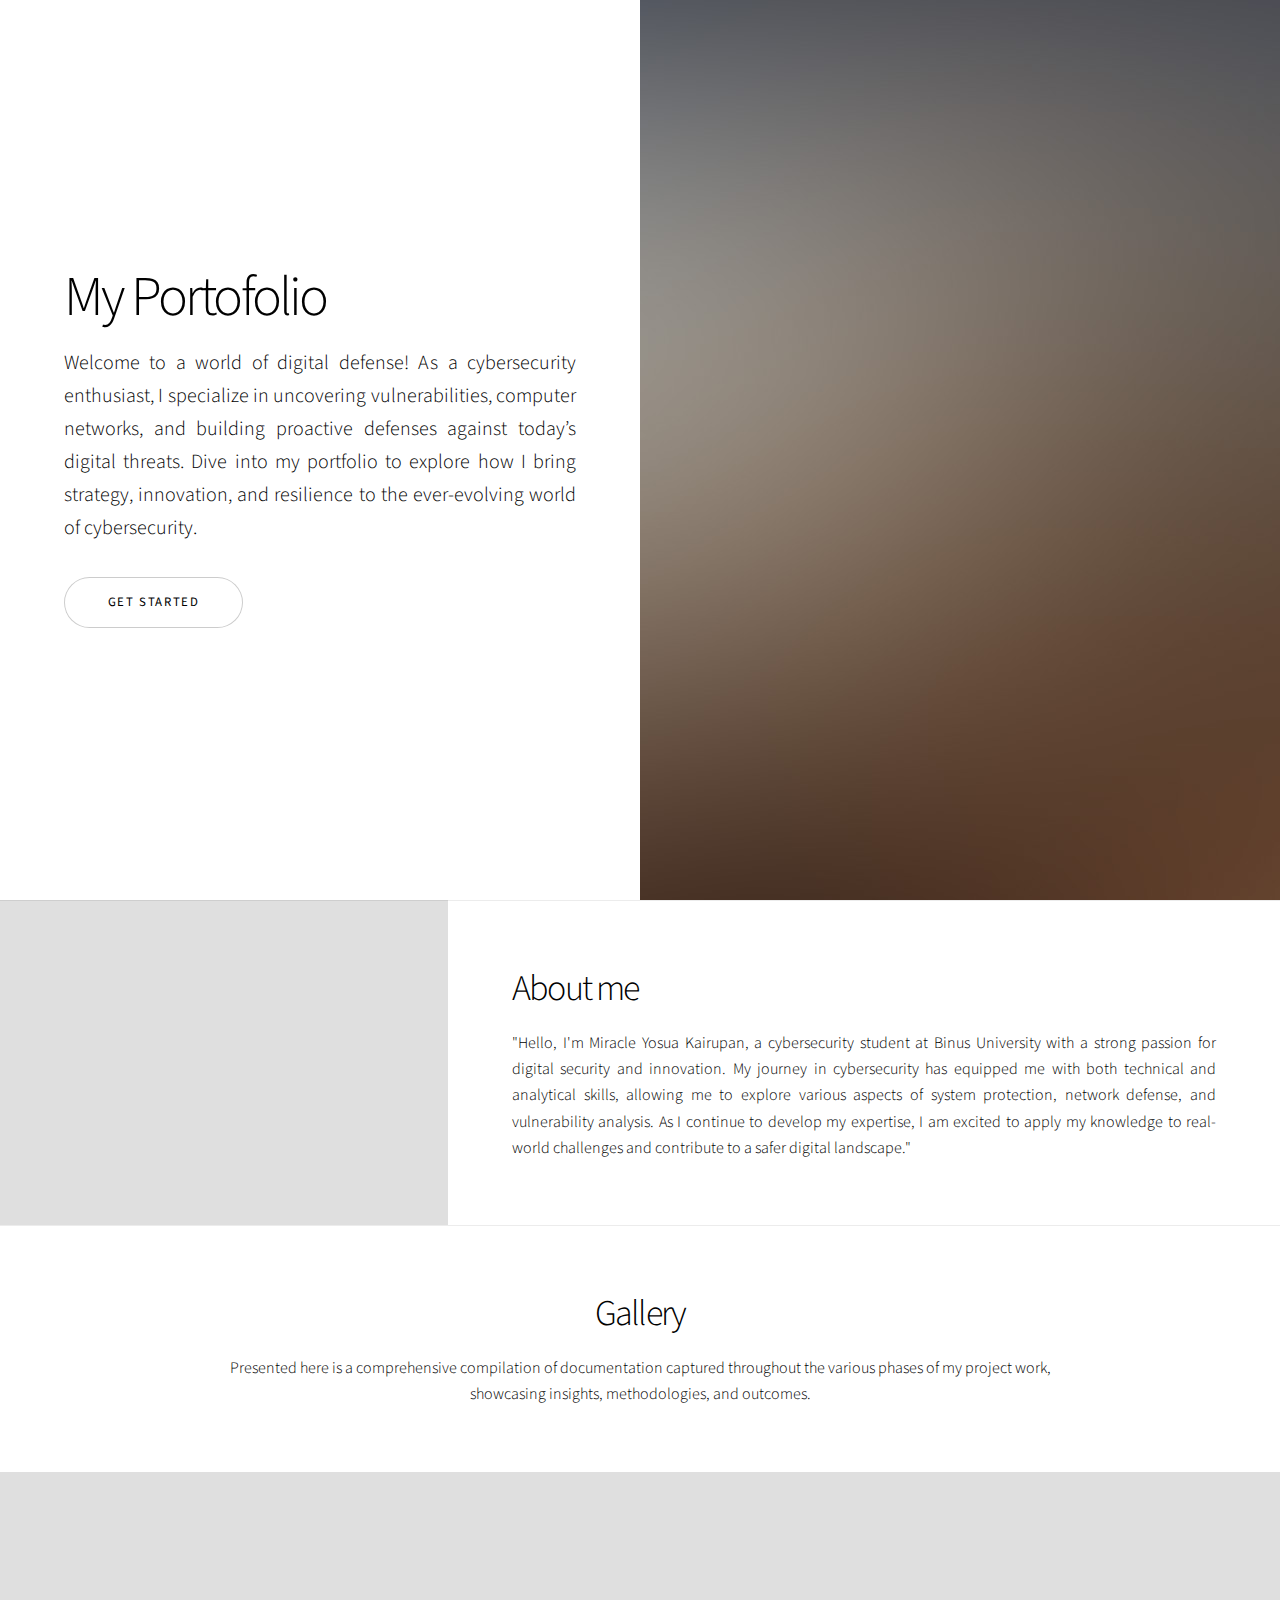
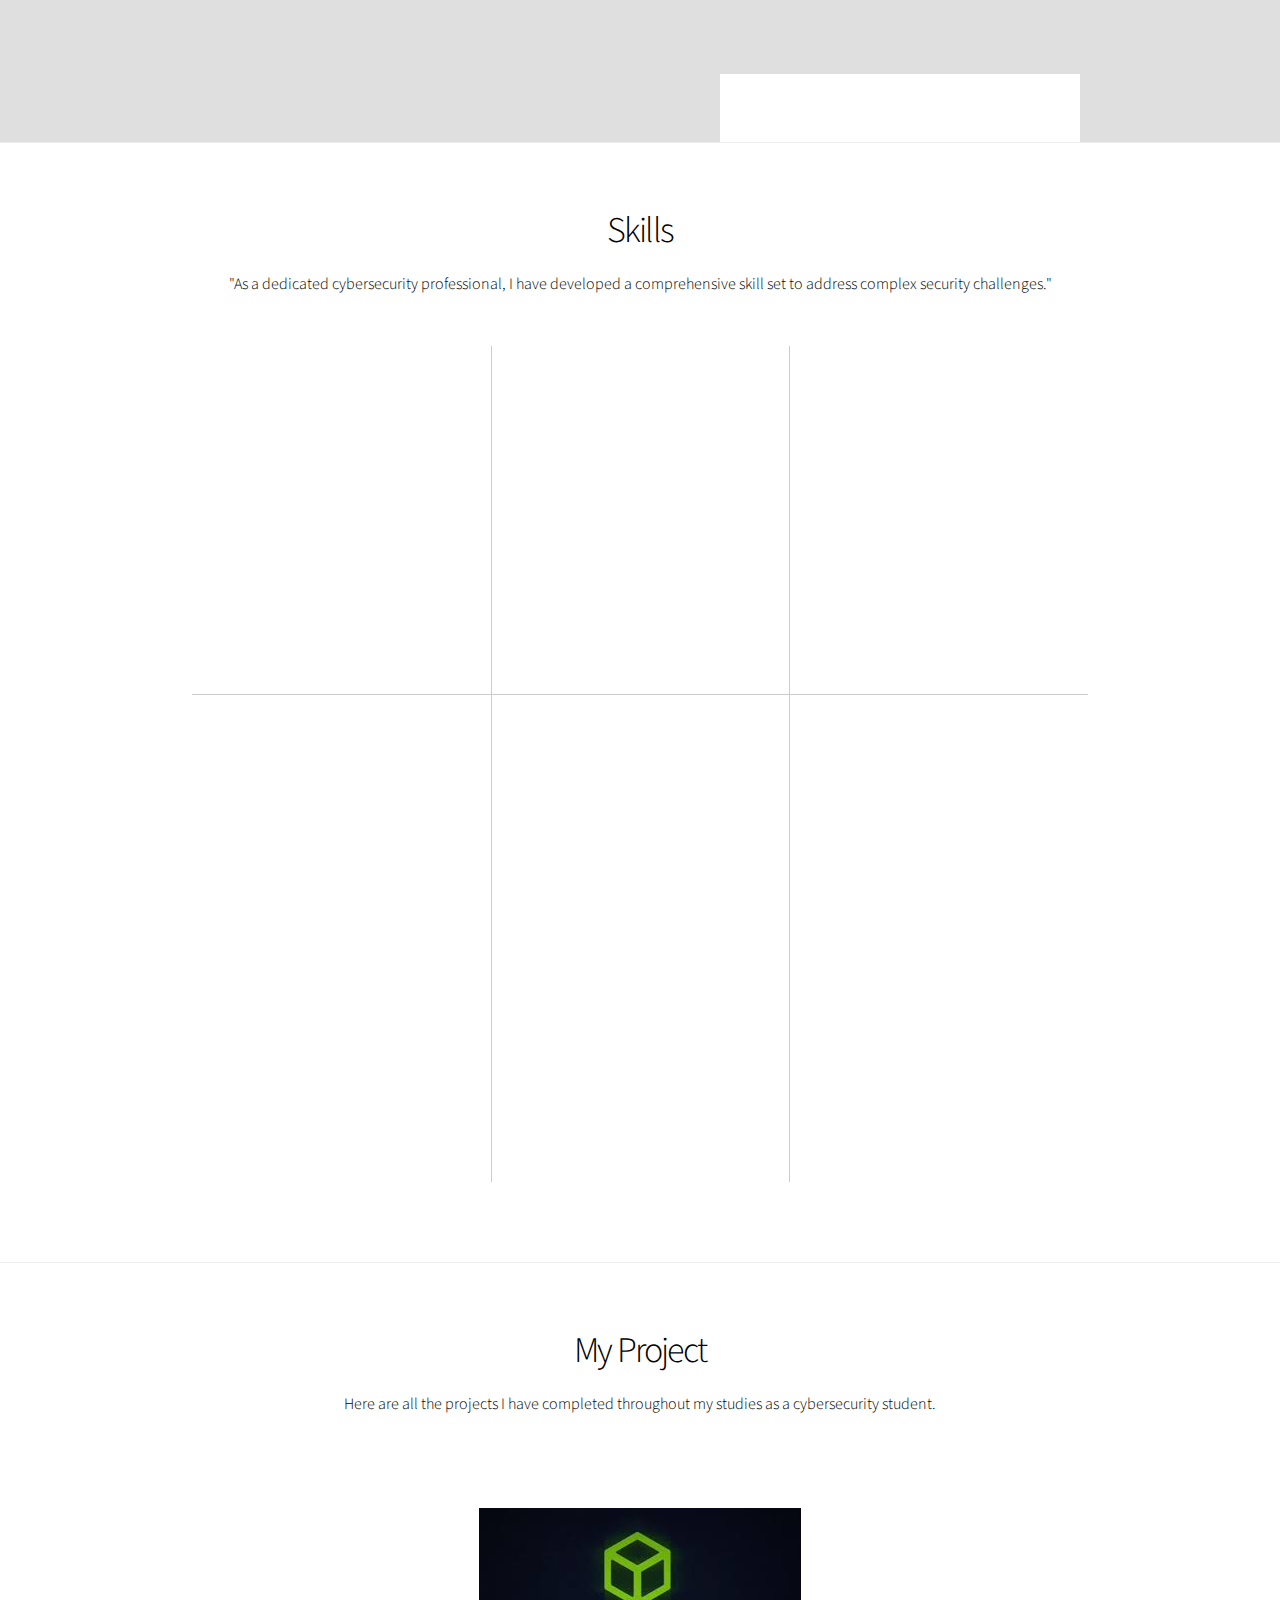
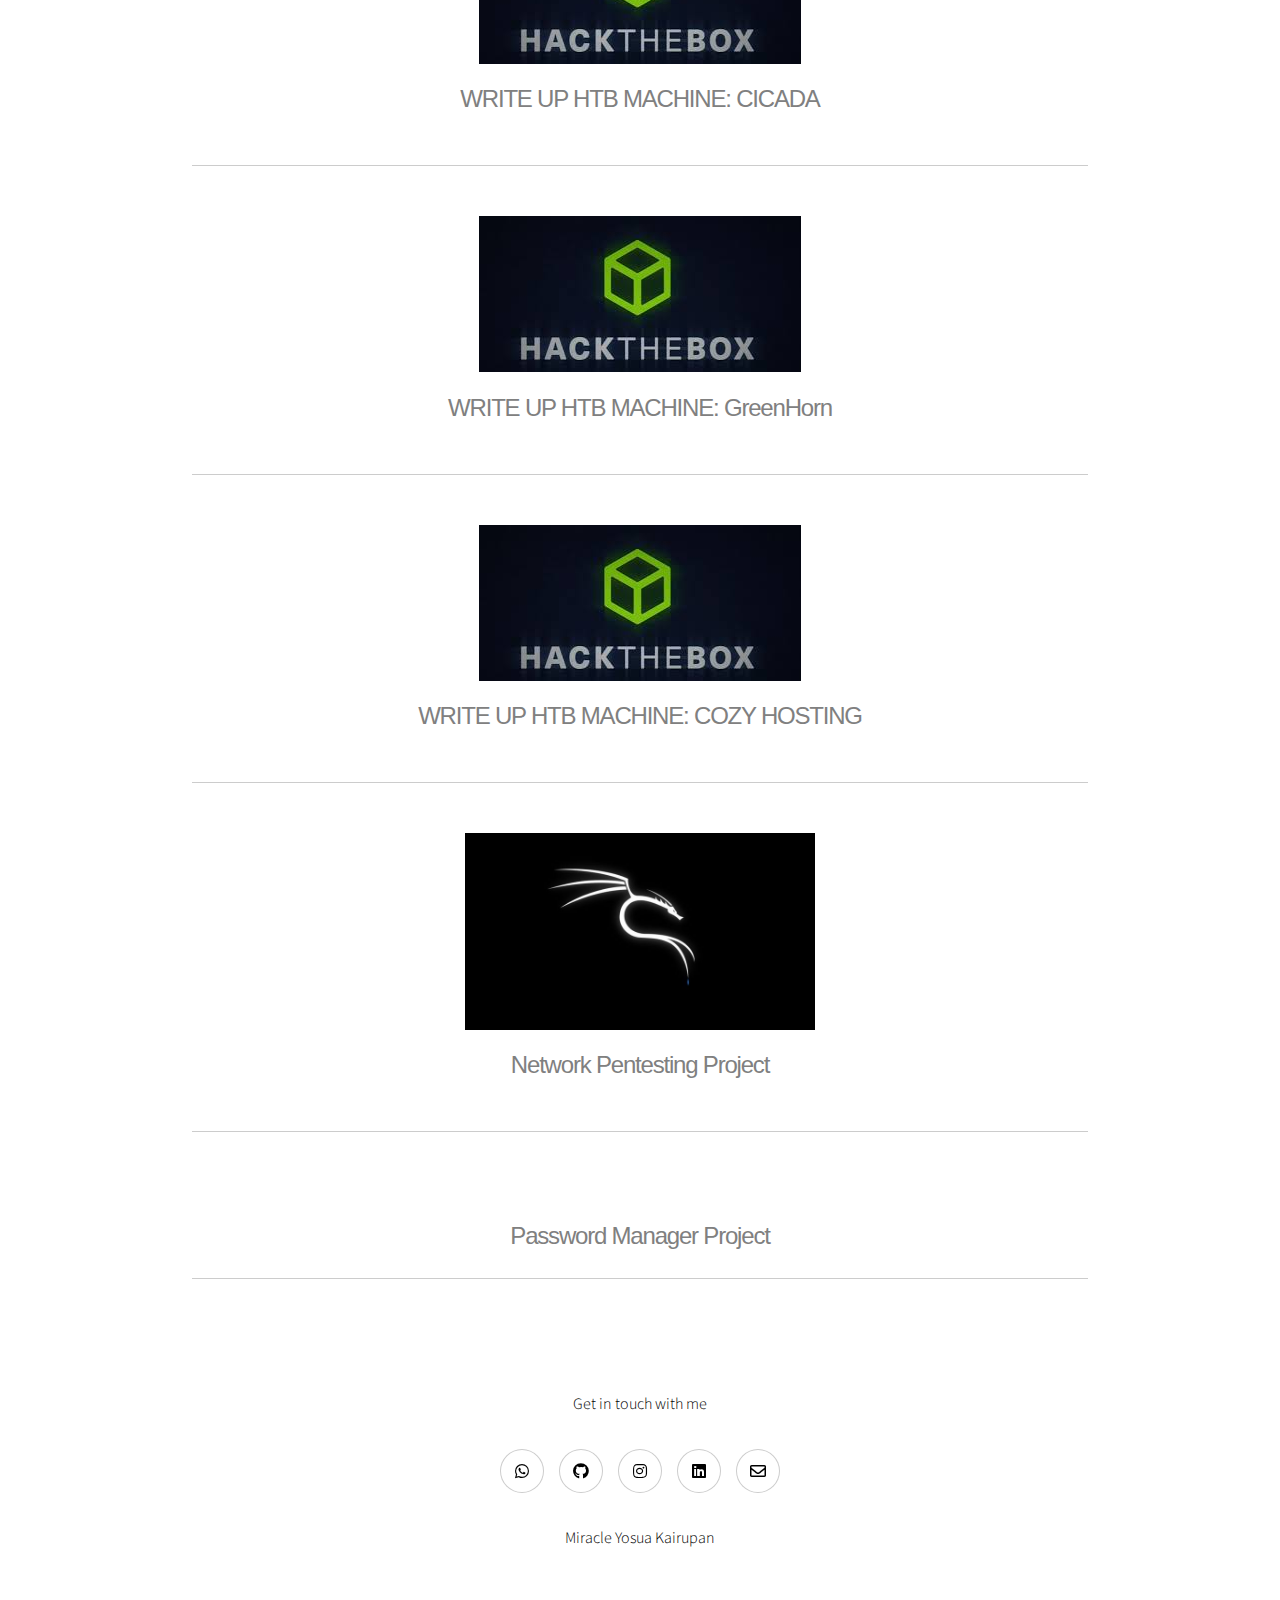
==== commit bbfd0bf1: "Update index.html" ====
--- a/index.html
+++ b/index.html
@@ -252,7 +252,6 @@
 												<!-- change this^ -->
 													<img style="width: 100%; max-width: 350px; height: auto;" src="images/gallery/fulls/download.jpeg" alt="">
 												</a>
-												<div>ahashhsdhtest</div>
 												<span style="margin-top: 10px; text-align: center;">
 													<h2 style="color: gray; font-size: 24px; font-family: sans-serif; margin: 0;">WRITE UP HTB MACHINE: GreenHorn</h2>
 												</span>
@@ -262,7 +261,7 @@
 											
 											<div style="display: flex; flex-direction: column; align-items: center; padding: 10px; max-width: 100%;">
 												<!-- htb cozy -->
-												<a href="https://binusianorg-my.sharepoint.com/personal/miracle_kairupan_binus_ac_id/Documents/WriteUp%20HTB/WriteUp%20Cozy%20Hosting%20ekel.pdf?csf=1&web=1&e=izm4UZ" style="text-align: center;">
+												<a href="https://binusianorg-my.sharepoint.com/personal/miracle_kairupan_binus_ac_id/_layouts/15/guestaccess.aspx?share=EZZfQBNYf8dPkMoE_Syk7iwBVKpr7bnLdk6ftasHCnNj6A&e=uf3rBn" style="text-align: center;">
 												<!-- change this^ -->
 													<img style="width: 100%; max-width: 350px; height: auto;" src="images/gallery/fulls/download.jpeg" alt="">
 												</a>
@@ -275,12 +274,25 @@
 											
 											<div style="display: flex; flex-direction: column; align-items: center; padding: 10px; max-width: 100%;">
 												<!-- pentes -->
-												<a href="https://binusianorg-my.sharepoint.com/personal/miracle_kairupan_binus_ac_id/Documents/Netpentesting-project/AOL%20Network%20penetration%20testing%20Group%209-20241027101326.pdf?csf=1&web=1&e=ArAdVY" style="text-align: center;">
+												<a href="https://binusianorg-my.sharepoint.com/personal/miracle_kairupan_binus_ac_id/_layouts/15/guestaccess.aspx?share=EXGRjFSz0klGrFKP_oob40kBd7Y94vSls_C9HPoyb_tK2A&e=7XyKb1" style="text-align: center;">
 												<!-- change this^ -->
 													<img style="width: 100%; max-width: 350px; height: auto;" src="images/gallery/fulls/kali.jpg" alt="">
 												</a>
 												<span style="margin-top: 10px; text-align: center;">
 													<h2 style="color: gray; font-size: 24px; font-family: sans-serif; margin: 0;">Network Pentesting Project</h2>
+												</span>
+											</div>
+
+											<hr>
+											
+											<div style="display: flex; flex-direction: column; align-items: center; padding: 10px; max-width: 100%;">
+												<!-- password manager -->
+												<a href="https://binusianorg-my.sharepoint.com/personal/miracle_kairupan_binus_ac_id/_layouts/15/guestaccess.aspx?share=Eou5KJX84WVPsQm4S3o2iJIBJInrHEoc5uEb7CYRRUCdrw&e=pnIahs" style="text-align: center;">
+												<!-- change this^ -->
+													<img style="width: 100%; max-width: 350px; height: auto;" src="images/gallery/fulls/lock.png" alt="">
+												</a>
+												<span style="margin-top: 10px; text-align: center;">
+													<h2 style="color: gray; font-size: 24px; font-family: sans-serif; margin: 0;">Password Manager Project</h2>
 												</span>
 											</div>
 											
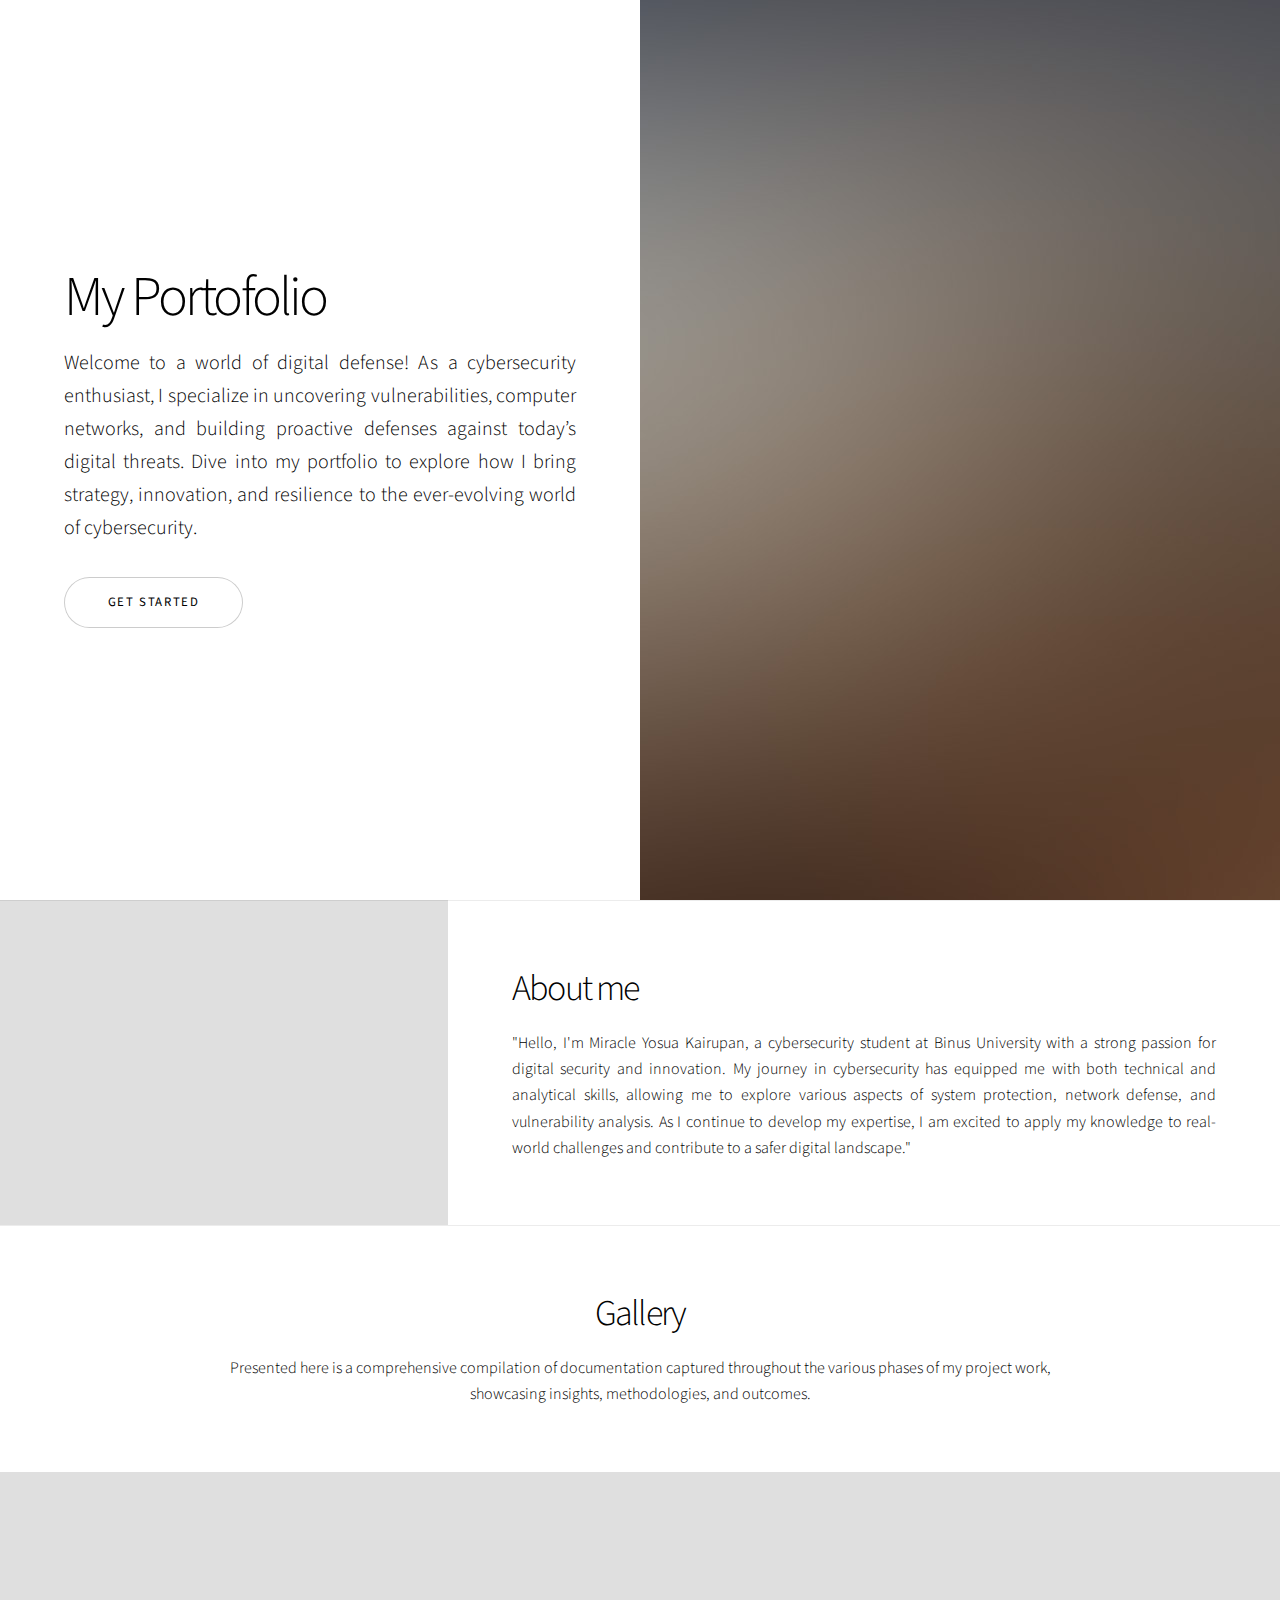
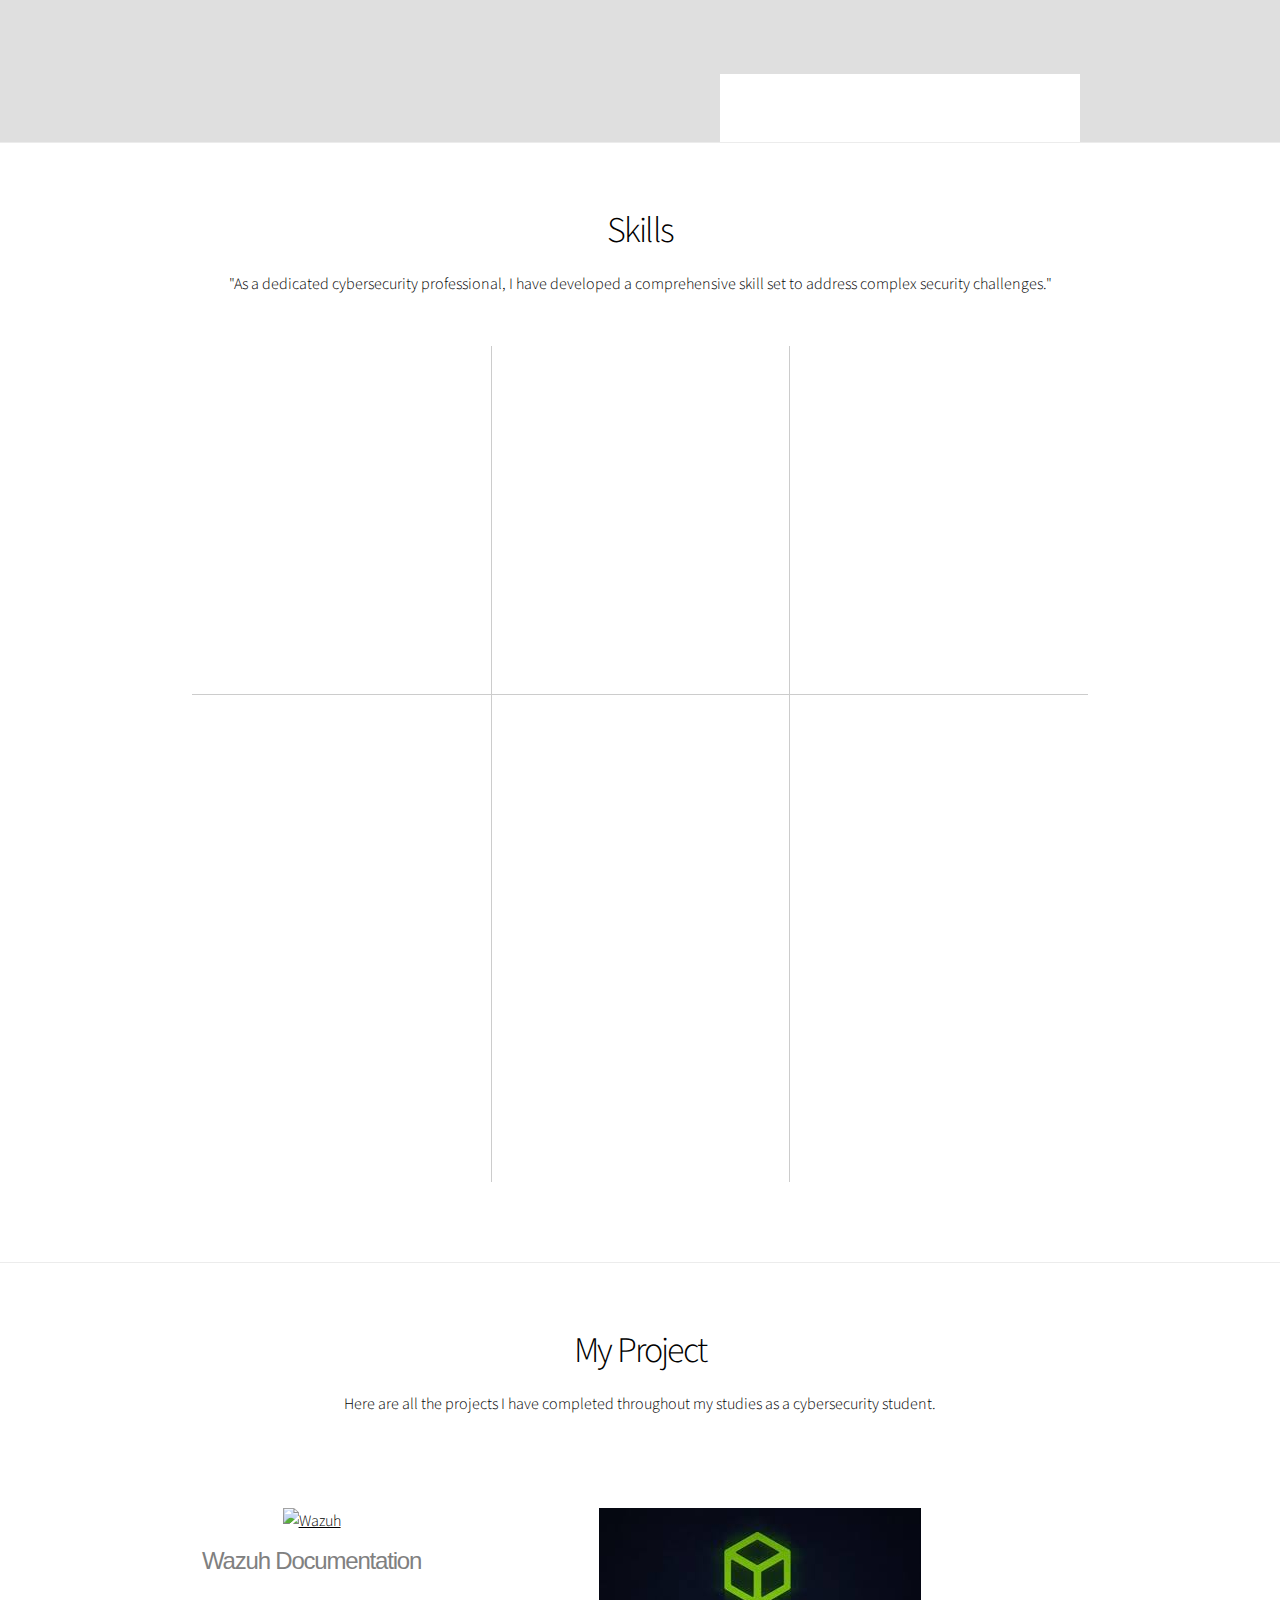
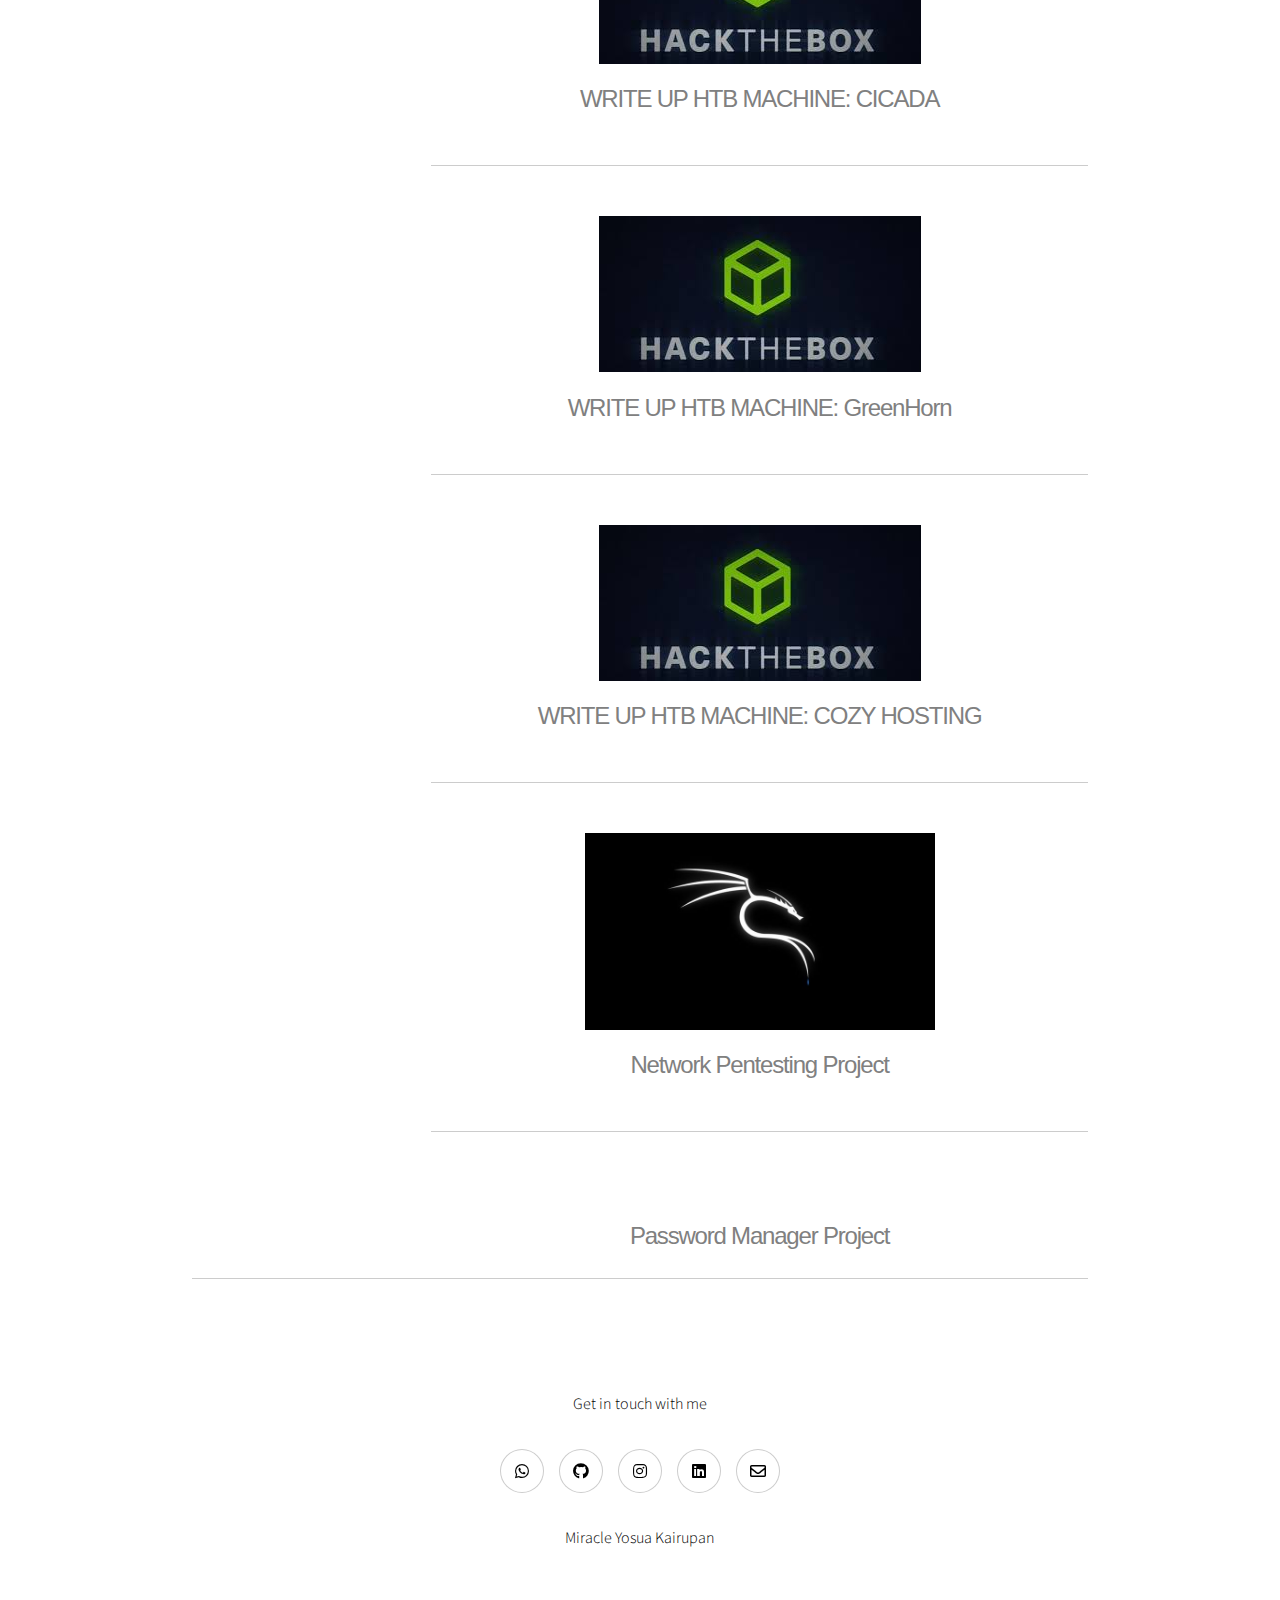
==== commit ecae1409: "menambakan dokumentasi wazuh" ====
--- a/index.html
+++ b/index.html
@@ -232,11 +232,20 @@
 							<p>Here are all the projects I have completed throughout my studies as a cybersecurity student.</p>
 							<div class="index align-left">
 									<section>
+										<div style="display: flex; flex-direction: column; align-items: center; padding: 10px; max-width: 100%;">
+											<a href="wazuh-documentation.html" style="text-align: center;">
+												<img style="width: 100%; max-width: 350px; height: auto;" src="images/gallery/fulls/wazuh_logo.png" alt="Wazuh">
+											</a>
+											<span style="margin-top: 10px; text-align: center;">
+												<h2 style="color: gray; font-size: 24px; font-family: sans-serif; margin: 0;">Wazuh Documentation</h2>
+											</span>
+										</div>
+										
 						
 										<div class="content">
 											<div style="display: flex; flex-direction: column; align-items: center; padding: 10px; max-width: 100%;">
 												<!-- htb cicada -->
-												<a href="https://binusianorg-my.sharepoint.com/personal/miracle_kairupan_binus_ac_id/_layouts/15/guestaccess.aspx?share=EY-IX2ghVjpKp22mNHtfgX8B5BSy7SUT2Y-U6Cub_BLH_Q&e=fTLo5d" style="text-align: center;">
+												<a href="https://binusianorg-my.sharepoint.com/personal/miracle_kairupan_binus_ac_id/_layouts/15/guestaccess.aspx?share=EY-IX2ghVjpKp22mNHtfgX8B5BSy7SUT2Y-U6Cub_BLH_Q&e=Wu8obY" style="text-align: center;">
 													<img style="width: 100%; max-width: 350px; height: auto;" src="images/gallery/fulls/download.jpeg" alt="">
 												</a>
 												<span style="margin-top: 10px; text-align: center;">
@@ -248,7 +257,7 @@
 											
 											<div style="display: flex; flex-direction: column; align-items: center; padding: 10px; max-width: 100%;">
 												<!-- htb greenhorn -->
-												<a href="https://binusianorg-my.sharepoint.com/personal/miracle_kairupan_binus_ac_id/Documents/Netpentesting-project/AOL%20Network%20penetration%20testing%20Group%209-20241027101326.pdf?csf=1&web=1&e=ArAdVY" style="text-align: center;">
+												<a href="https://binusianorg-my.sharepoint.com/personal/miracle_kairupan_binus_ac_id/_layouts/15/guestaccess.aspx?share=EXCrO5N52SJAg4wJMYZJfgABAyWX2A7FaKyb03hSKiB-BQ&e=eAsMhz" style="text-align: center;">
 												<!-- change this^ -->
 													<img style="width: 100%; max-width: 350px; height: auto;" src="images/gallery/fulls/download.jpeg" alt="">
 												</a>
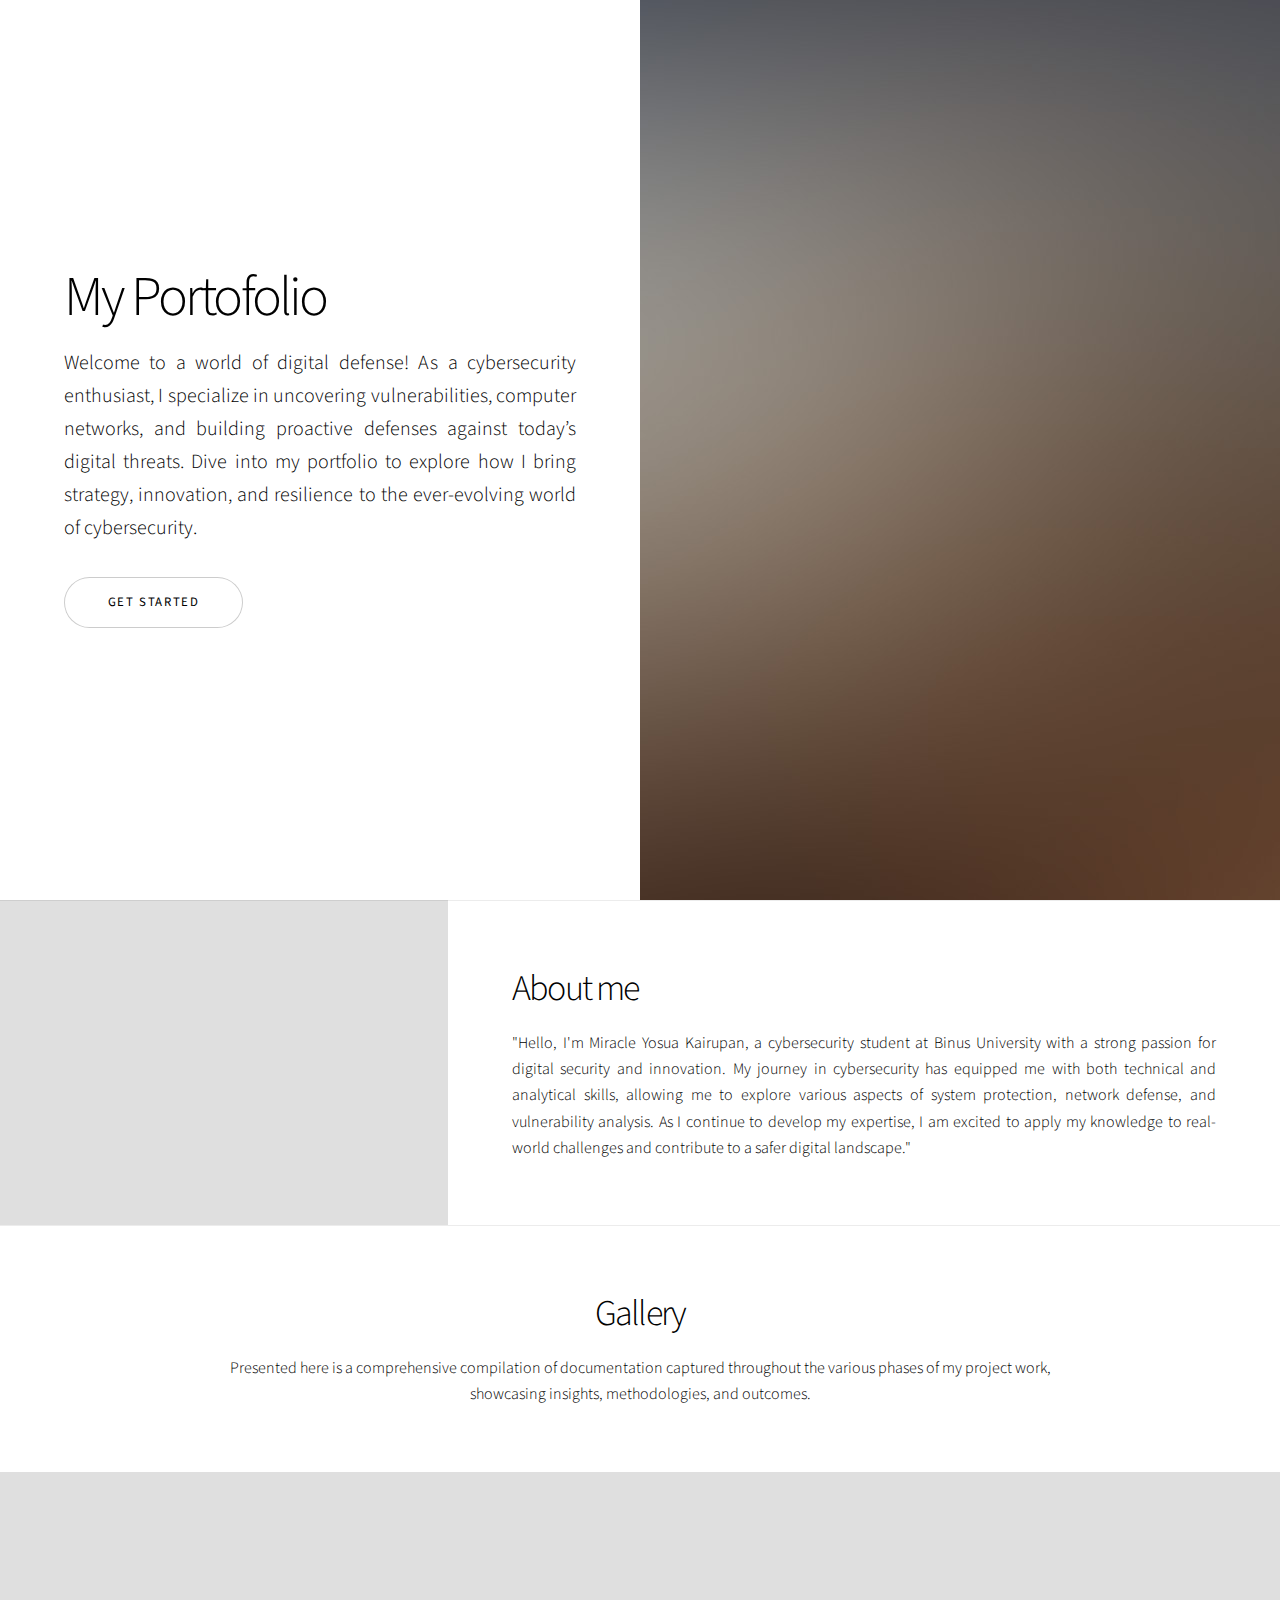
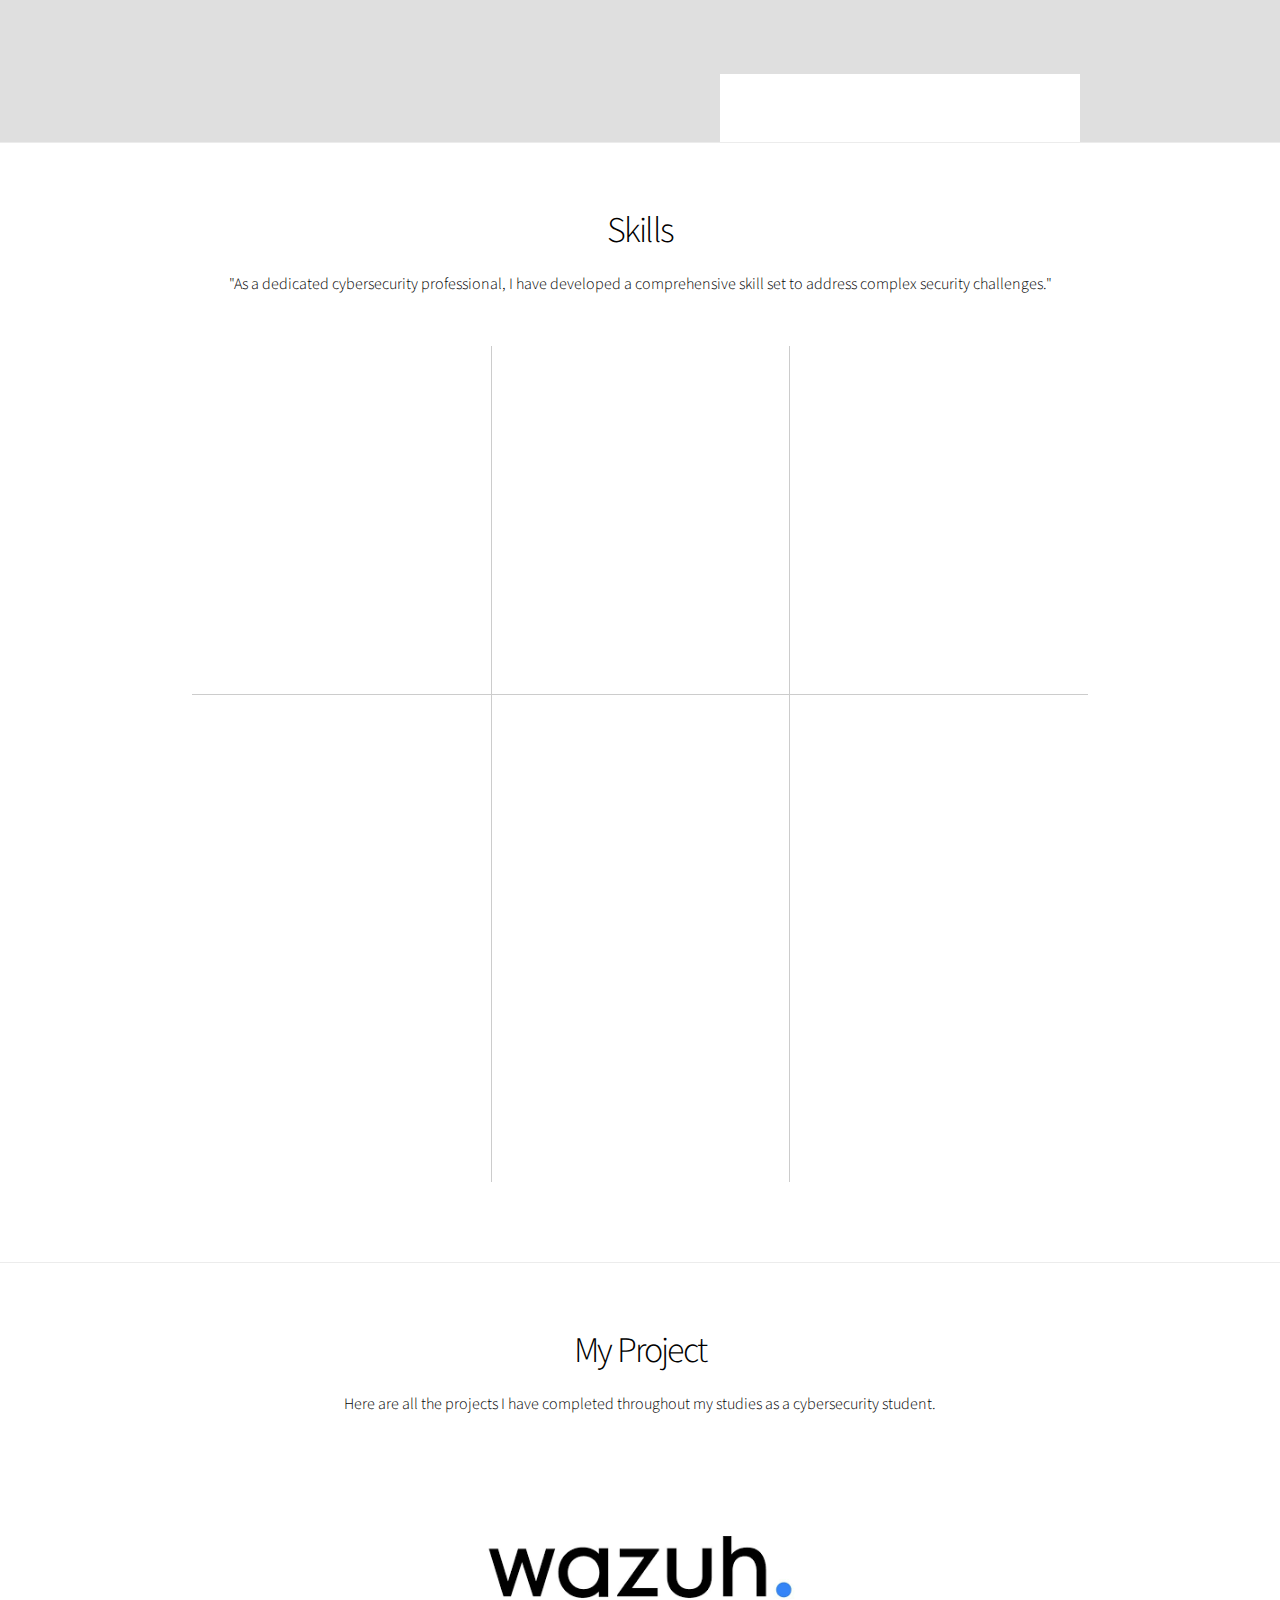
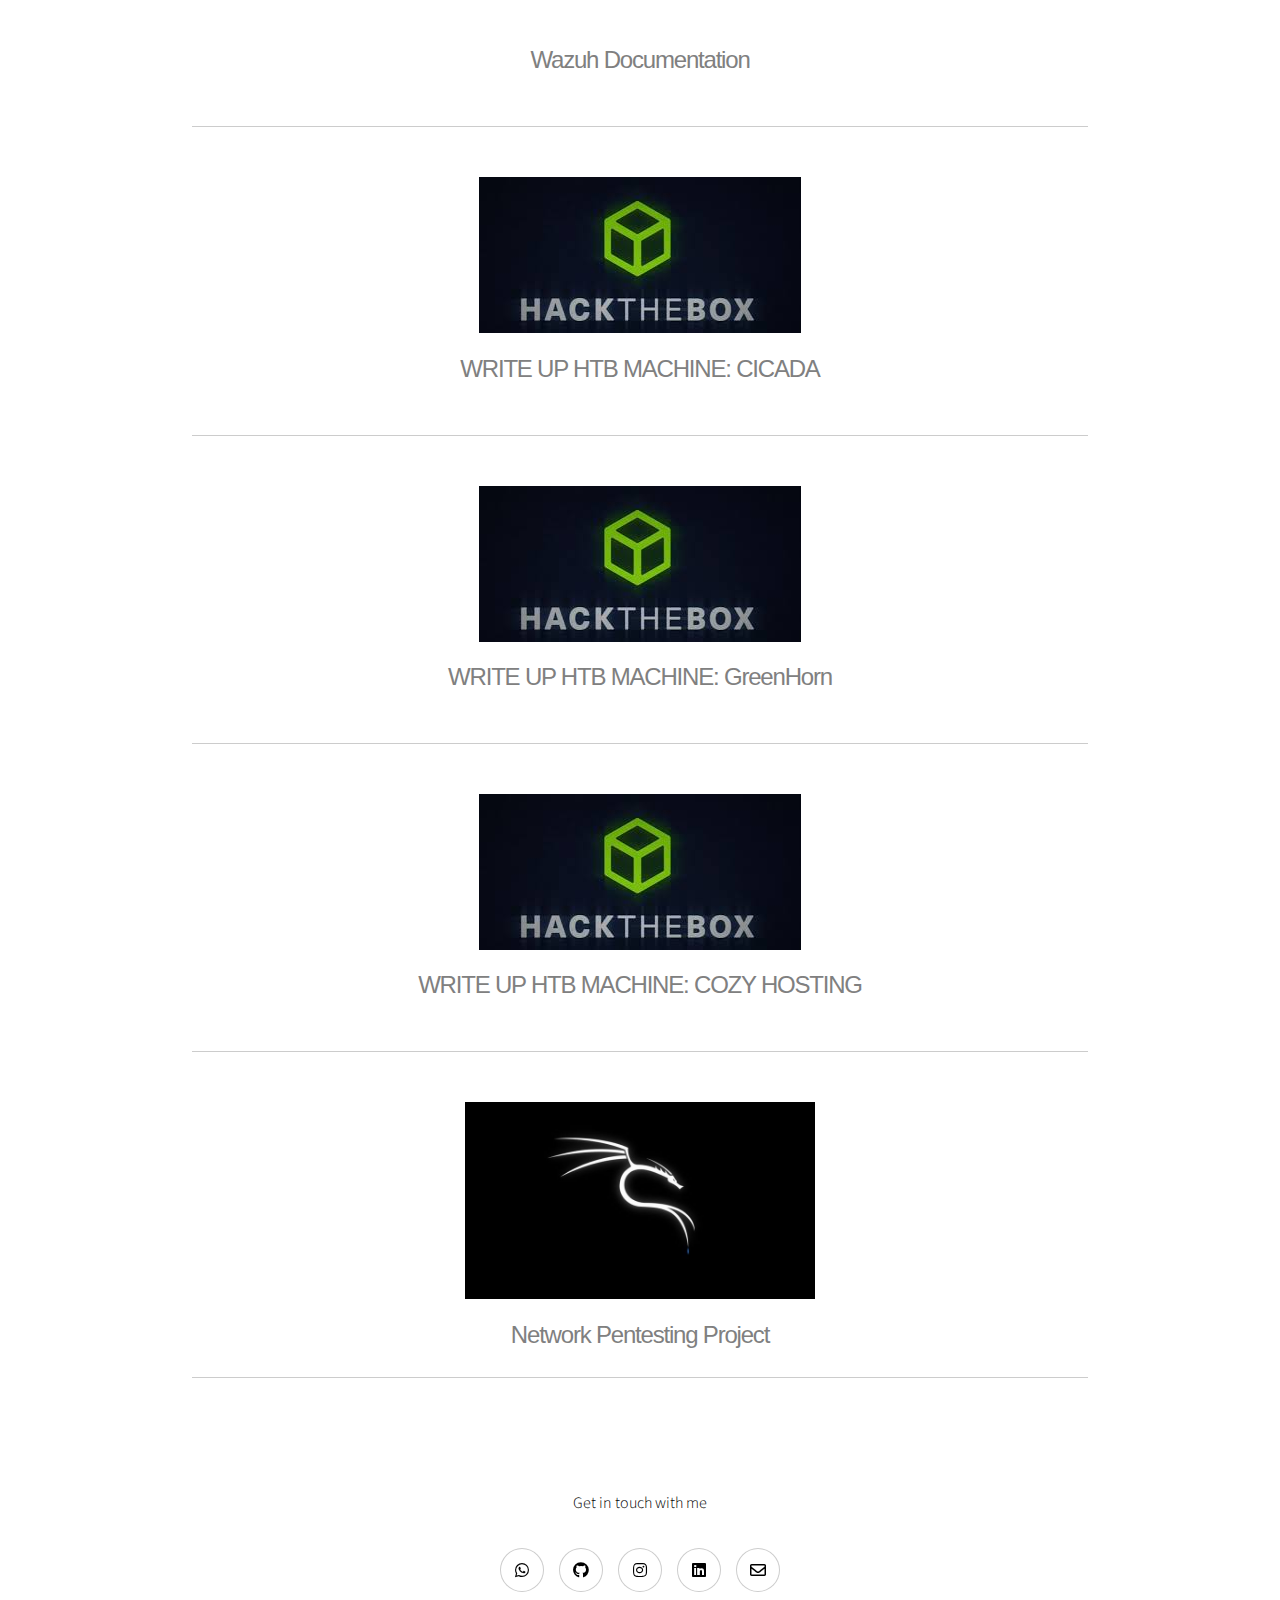
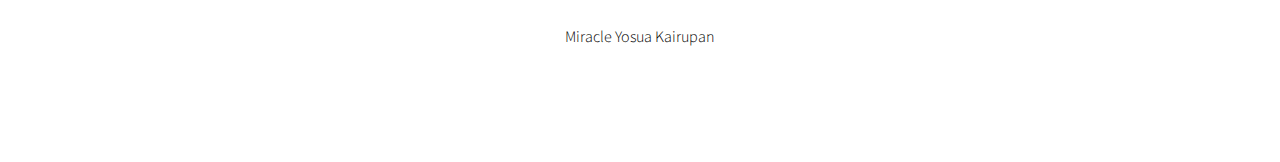
==== commit 20f1a9f6: "wazuh installation and deployment" ====
--- a/index.html
+++ b/index.html
@@ -232,6 +232,7 @@
 							<p>Here are all the projects I have completed throughout my studies as a cybersecurity student.</p>
 							<div class="index align-left">
 									<section>
+										<div class="content">
 										<div style="display: flex; flex-direction: column; align-items: center; padding: 10px; max-width: 100%;">
 											<a href="wazuh-documentation.html" style="text-align: center;">
 												<img style="width: 100%; max-width: 350px; height: auto;" src="images/gallery/fulls/wazuh_logo.png" alt="Wazuh">
@@ -241,8 +242,8 @@
 											</span>
 										</div>
 										
-						
-										<div class="content">
+											<hr>
+										
 											<div style="display: flex; flex-direction: column; align-items: center; padding: 10px; max-width: 100%;">
 												<!-- htb cicada -->
 												<a href="https://binusianorg-my.sharepoint.com/personal/miracle_kairupan_binus_ac_id/_layouts/15/guestaccess.aspx?share=EY-IX2ghVjpKp22mNHtfgX8B5BSy7SUT2Y-U6Cub_BLH_Q&e=Wu8obY" style="text-align: center;">
@@ -292,19 +293,19 @@
 												</span>
 											</div>
 
-											<hr>
-											
-											<div style="display: flex; flex-direction: column; align-items: center; padding: 10px; max-width: 100%;">
-												<!-- password manager -->
+										
+											
+											<!-- <div style="display: flex; flex-direction: column; align-items: center; padding: 10px; max-width: 100%;">
+												 password manager
 												<a href="https://binusianorg-my.sharepoint.com/personal/miracle_kairupan_binus_ac_id/_layouts/15/guestaccess.aspx?share=Eou5KJX84WVPsQm4S3o2iJIBJInrHEoc5uEb7CYRRUCdrw&e=pnIahs" style="text-align: center;">
-												<!-- change this^ -->
-													<img style="width: 100%; max-width: 350px; height: auto;" src="images/gallery/fulls/lock.png" alt="">
+												 change this^ -->
+													<!-- <img style="width: 100%; max-width: 350px; height: auto;" src="images/gallery/fulls/lock.png" alt="">
 												</a>
 												<span style="margin-top: 10px; text-align: center;">
 													<h2 style="color: gray; font-size: 24px; font-family: sans-serif; margin: 0;">Password Manager Project</h2>
 												</span>
-											</div>
-											
+											</div> --> 
+											 
 											
 											
 
